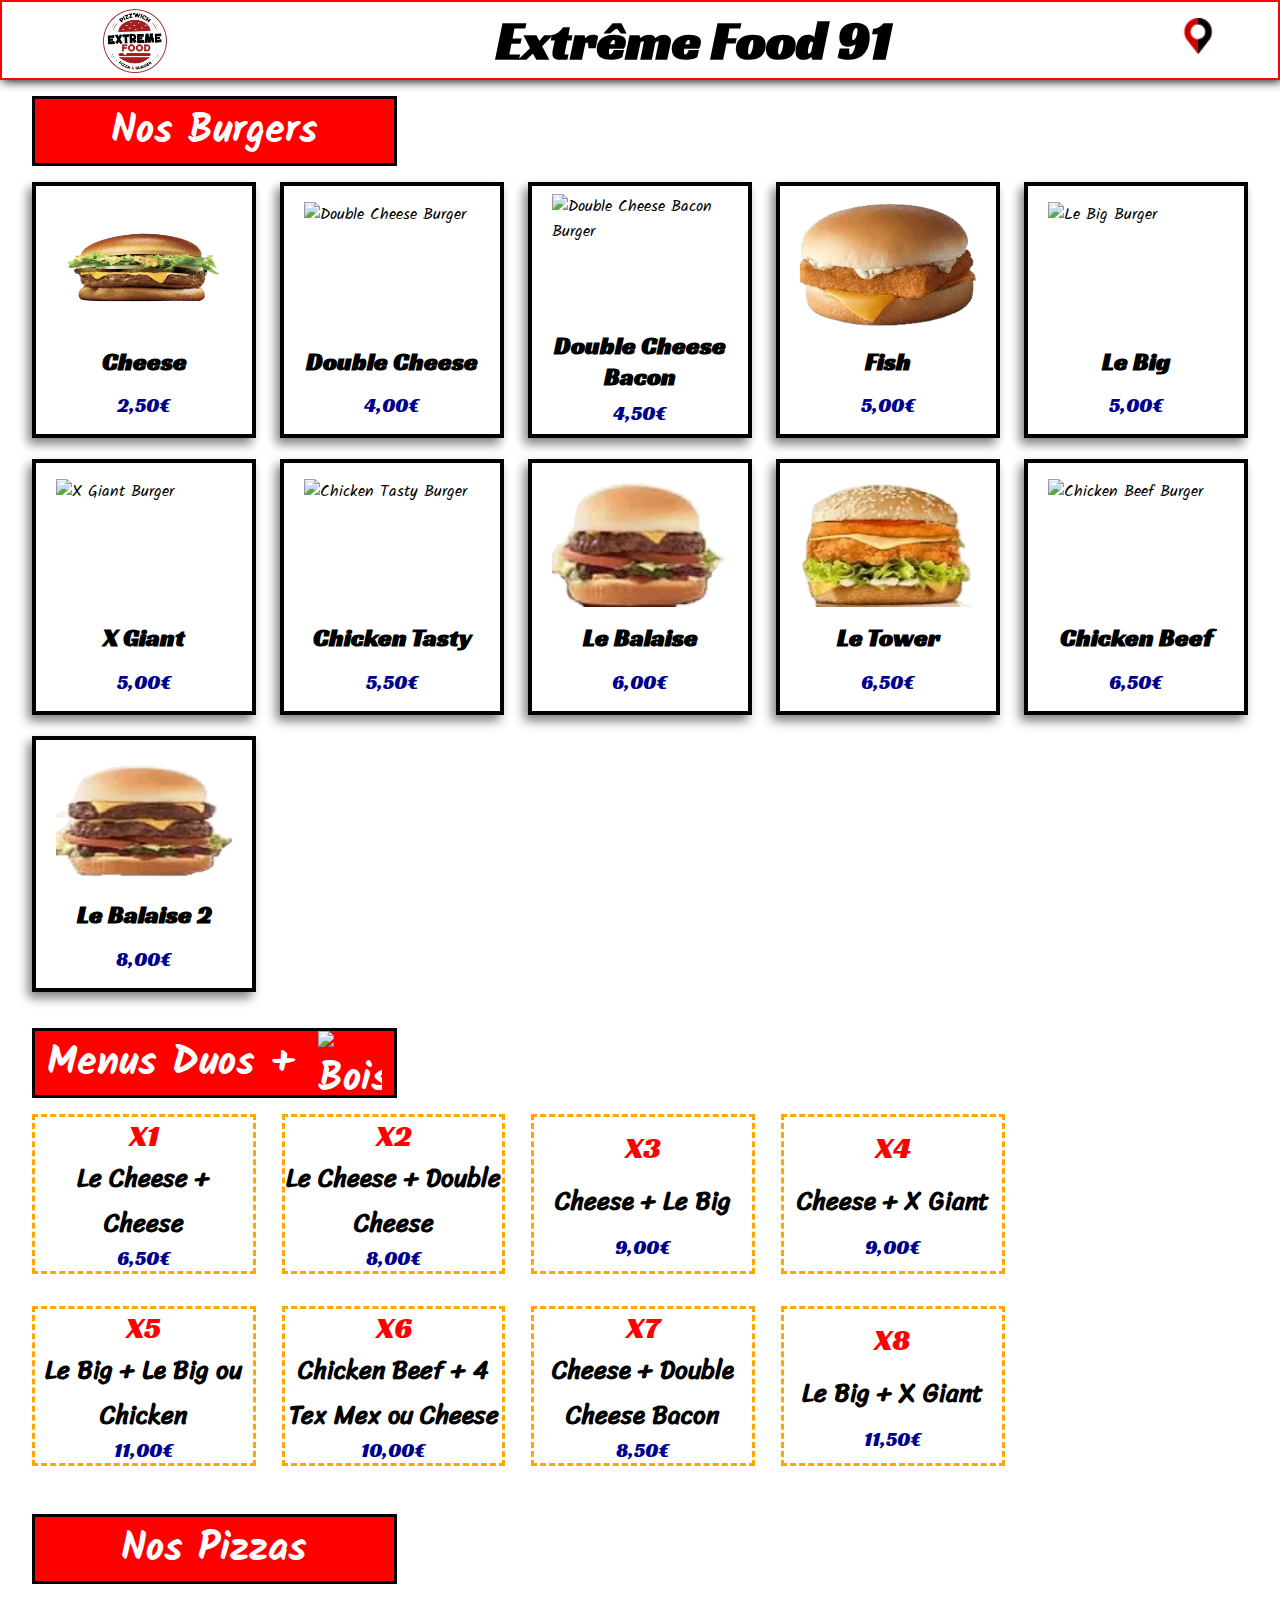
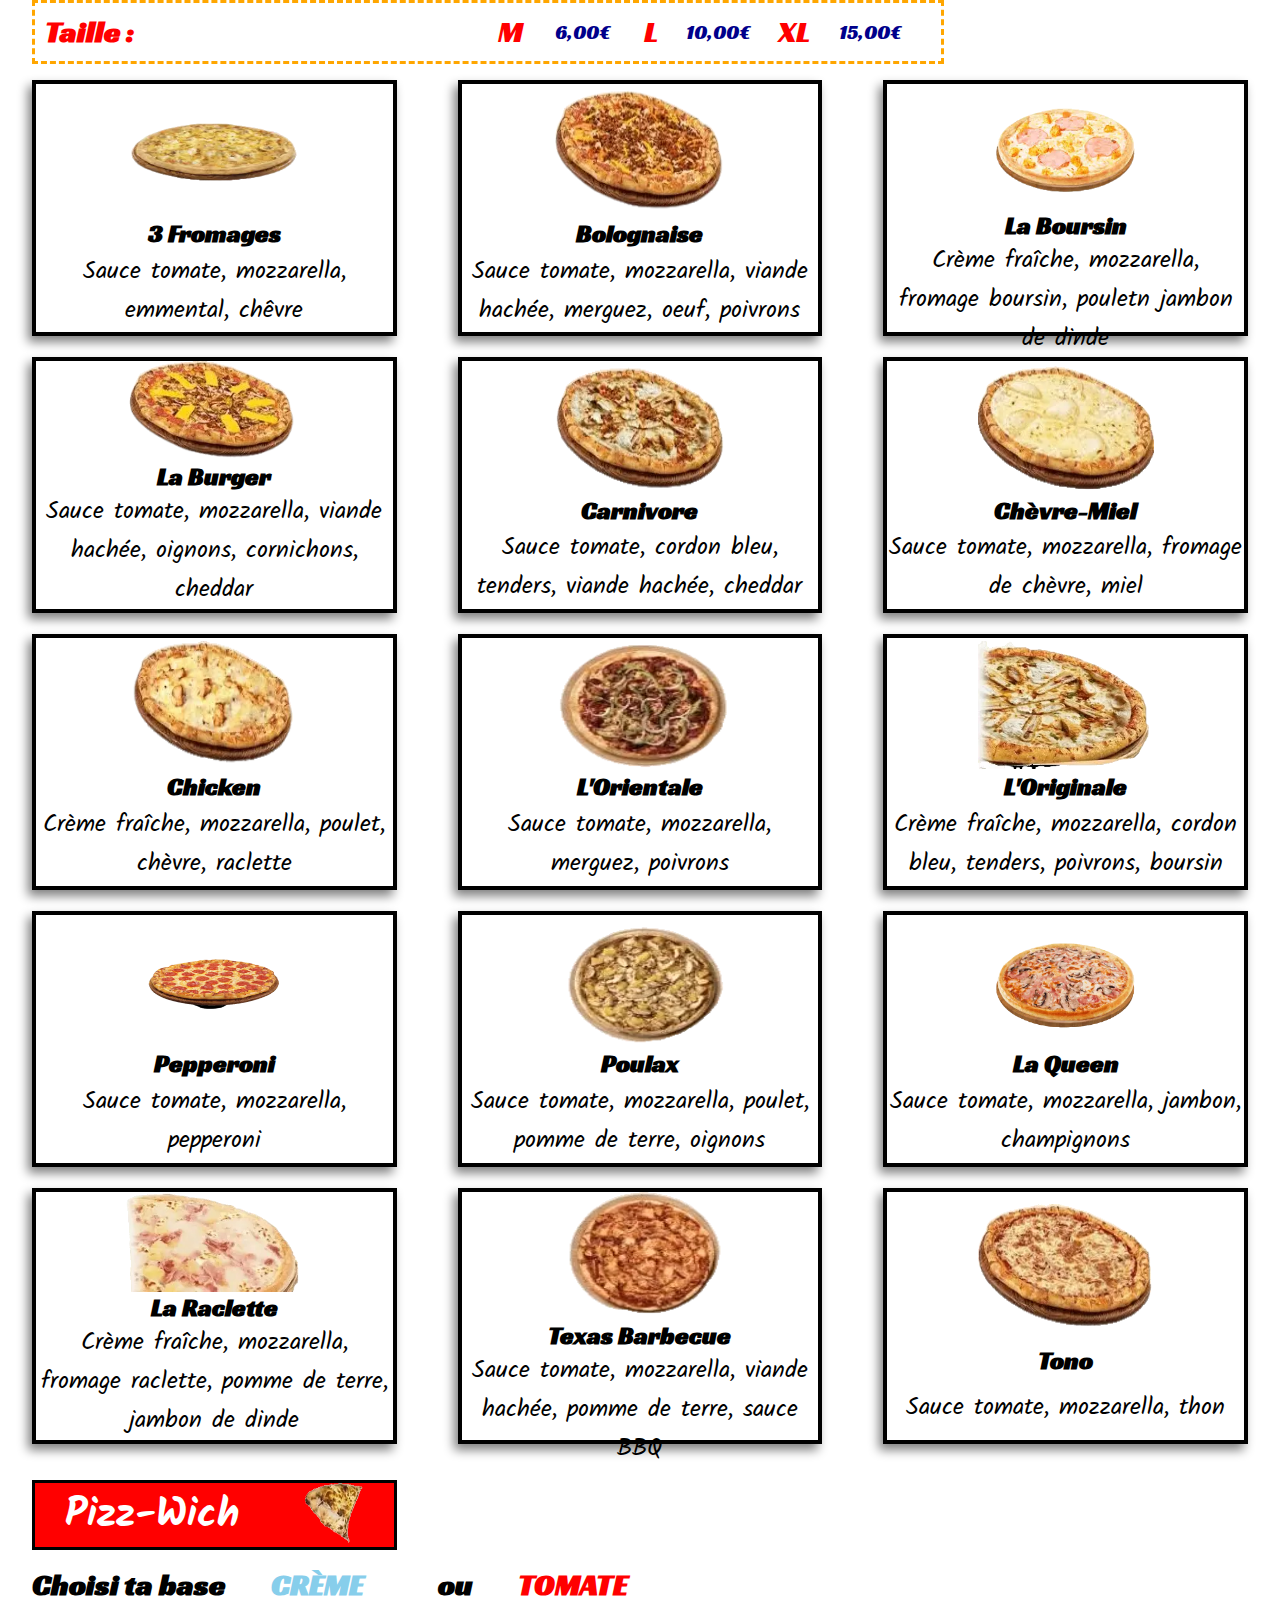
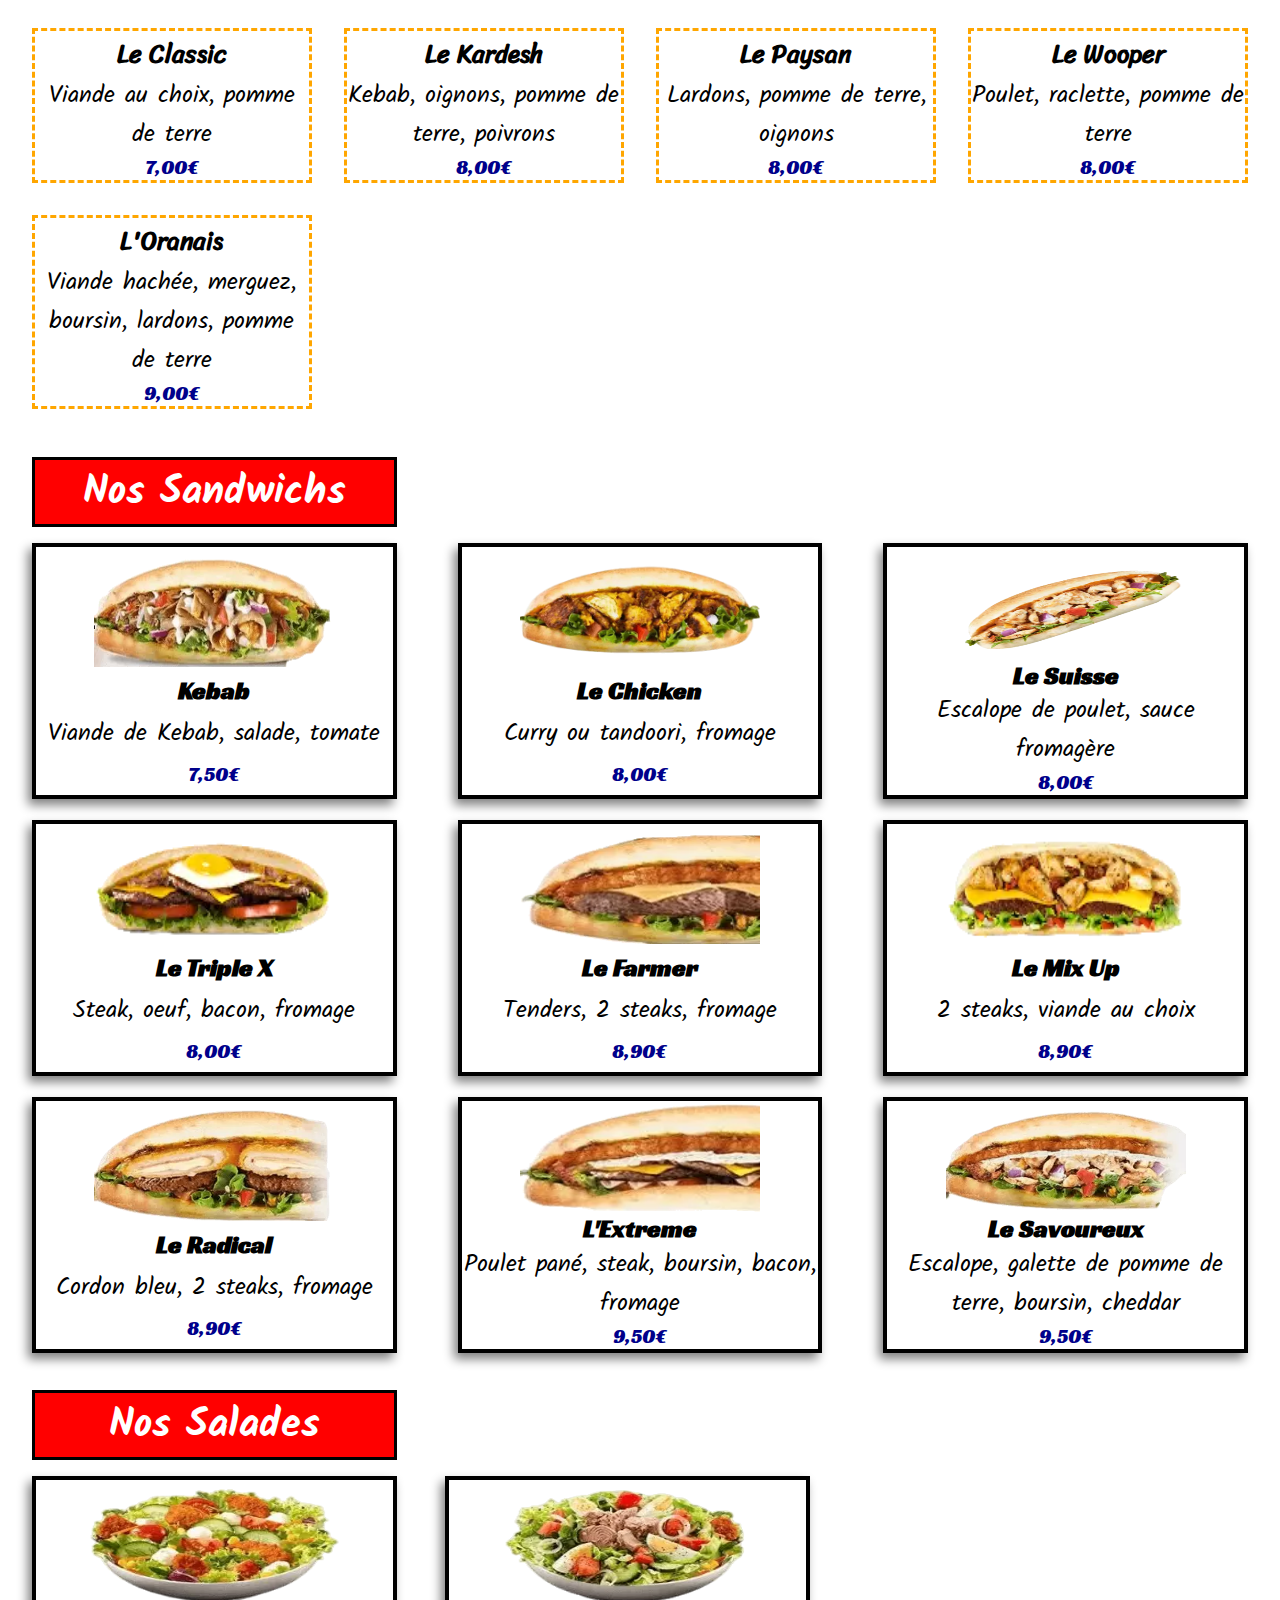
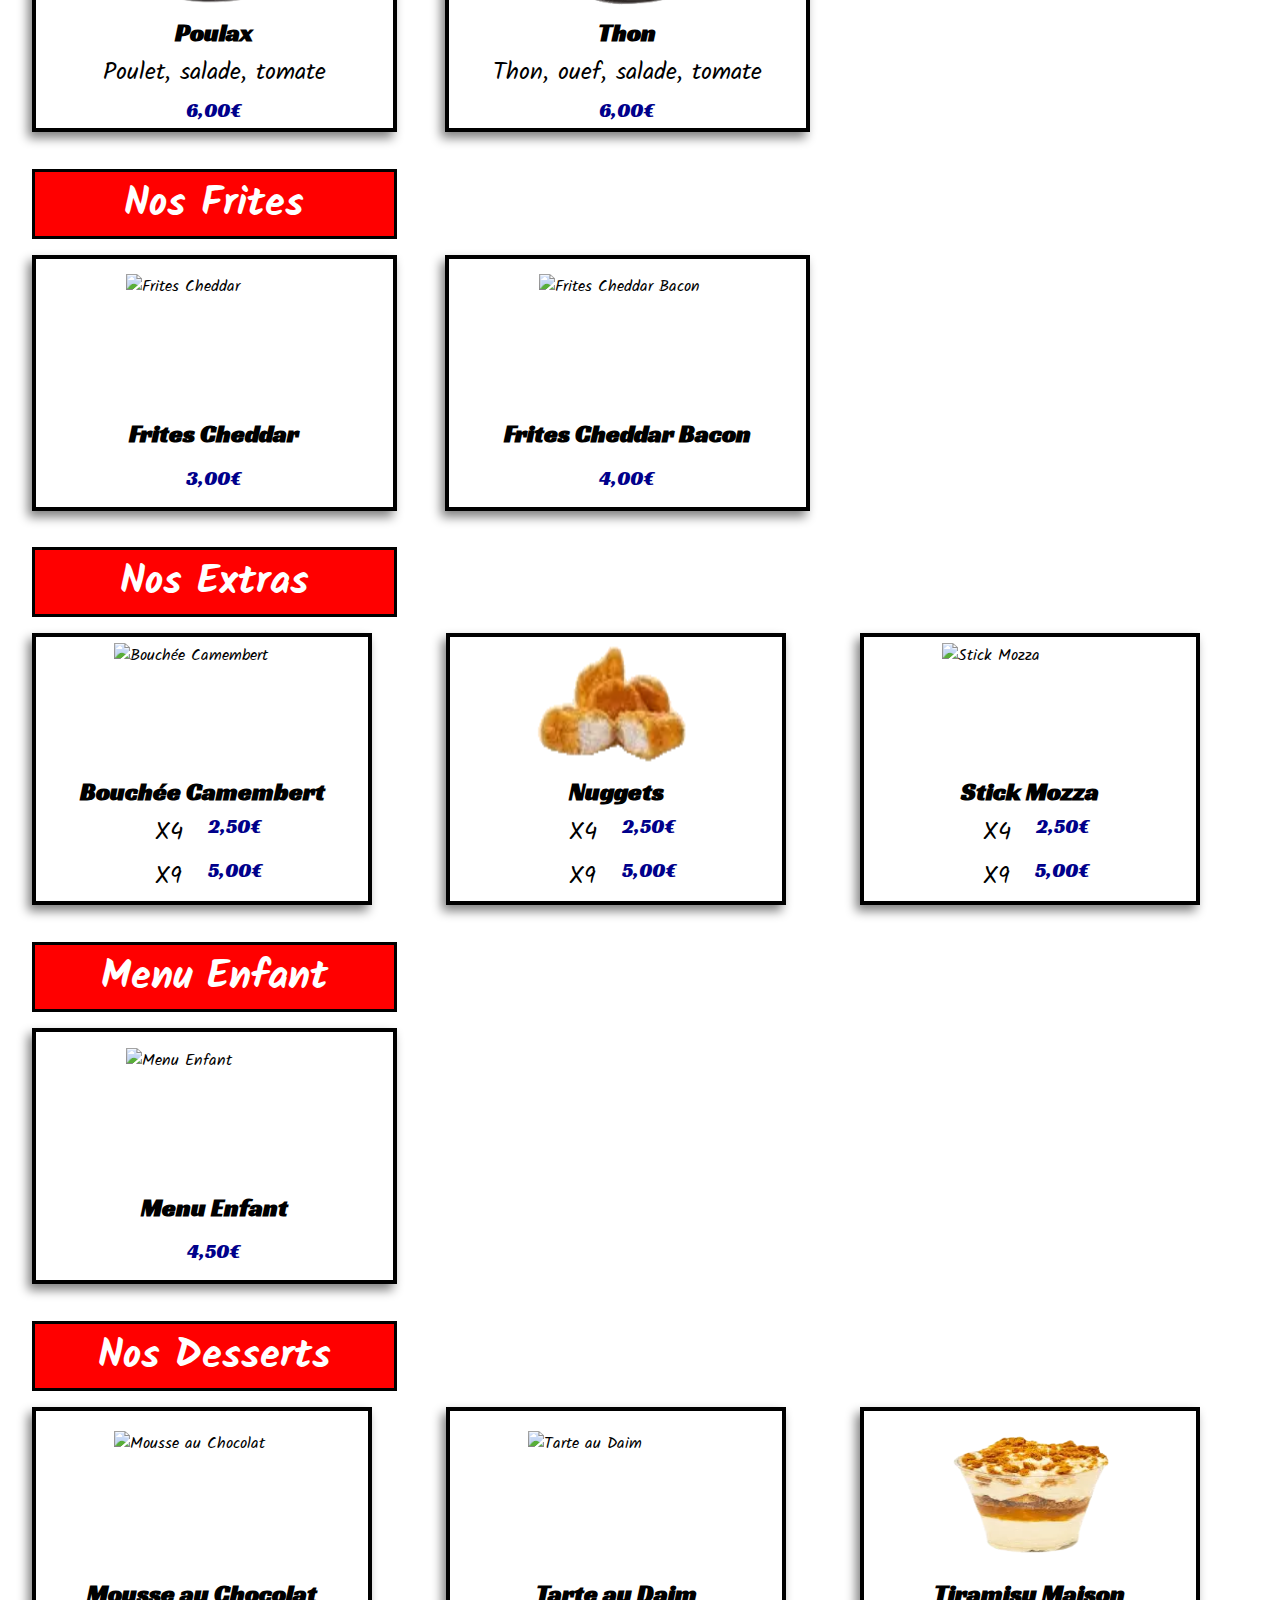
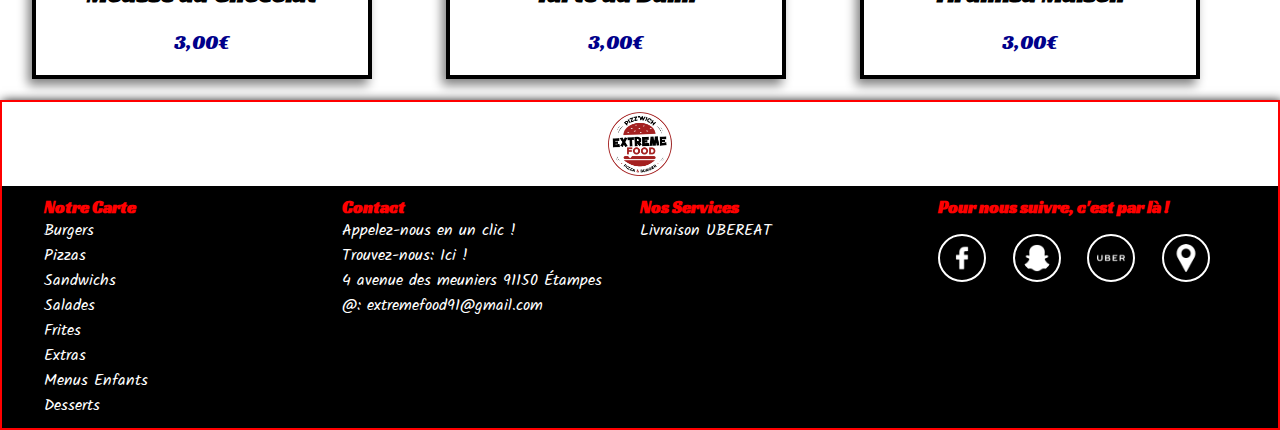
==== page.html @ f8f34254 "responsive" ====
<!DOCTYPE html>
<html lang="en">
  <head>
    <meta charset="utf-8" />
    <link rel="stylesheet" href="./style.css" type="text/css" />
    <link rel="icon" href="/Images/Logos/logo-3.webp" />
    <meta name="viewport" content="width=device-width, initial-scale=1" />
    <meta name="theme-color" content="#000000" />
    <meta name="description" content="Restaurant Rapide Extrême Food 91" />
    <meta
      name="keywords"
      content="resto, restauration, fastfood, burger, sandwich, pizza, frites, nuggets, halal, etampes, livraison, ubereat, rapide,"
    />
    <title>Extrême Food 91</title>
  </head>
  <body>
    <!-- Entête -->
    <header>
      <div class="headerContainer">
        <div class="logoContainer">
          <a href="/index.html">
            <img
              class="logo"
              src="/Images/Logos/Logo-2.webp"
              alt="Logo de Extrême Food 91"
            />
          </a>
        </div>
        <div class="titleContainer">
          <a href="/index.html" class="restoLink"
            ><h1 class="restoTitle">Extrême Food 91</h1></a
          >
        </div>
       
        <div class="mapMenuContainer">
          <div class="mapIcon">
            <a href="https://goo.gl/maps/BwsLsfwWhF5oVMnx7" target="_blank">
              <img
                class="map"
                src="/Images/icons/here.webp"
                alt="Localisation du Restaurant à Etampes"
              />
            </a>
          </div>
        </div>
      </div>
    </header>

    <main class="mainContainer">

      <!-- Section 1 : Bergers -->
      <section id="burgerContainer">
        <h2 class="burgersTitle">Nos Burgers</h2>
        <div class="burgersBlocks">
          <div class="burgersBlockBox">
            <img src="/Images/Burgers/Cheese.webp" alt="Cheese Burger" class="imgBurgers">
            <h3 class="burgerMiniTitle">Cheese</h3>
            <p class="price">2,50€</p>
          </div>
          <div class="burgersBlockBox">
            <img src="/Images/Burgers/DoubleCheese.webp" alt="Double Cheese Burger" class="imgBurgers">
            <h3 class="burgerMiniTitle">Double Cheese</h3>
            <p class="price">4,00€</p>
          </div>
          <div class="burgersBlockBox">
            <img src="/Images/Burgers/DoubleCheeseBacon.webp" alt="Double Cheese Bacon Burger" class="imgBurgers">
            <h3 class="burgerMiniTitle">Double Cheese Bacon</h3>
            <p class="price">4,50€</p>
          </div>
          <div class="burgersBlockBox">
            <img src="/Images/Burgers/Fish.webp" alt="Fish Burger" class="imgBurgers">
            <h3 class="burgerMiniTitle">Fish</h3>
            <p class="price">5,00€</p>
          </div>
          <div class="burgersBlockBox">
            <img src="/Images/Burgers/LeBig.webp" alt="Le Big Burger" class="imgBurgers">
            <h3 class="burgerMiniTitle">Le Big</h3>
            <p class="price">5,00€</p>
          </div>
          <div class="burgersBlockBox">
            <img src="/Images/Burgers/XGiant.webp" alt="X Giant Burger" class="imgBurgers">
            <h3 class="burgerMiniTitle">X Giant</h3>
            <p class="price">5,00€</p>
          </div>
          <div class="burgersBlockBox">
            <img src="/Images/Burgers/ChickenTasty.webp" alt="Chicken Tasty Burger" class="imgBurgers">
            <h3 class="burgerMiniTitle">Chicken Tasty</h3>
            <p class="price">5,50€</p>
          </div>
          <div class="burgersBlockBox">
            <img src="/Images/Burgers/Balaise.webp" alt="Le Balaise Burger" class="imgBurgers">
            <h3 class="burgerMiniTitle">Le Balaise</h3>
            <p class="price">6,00€</p>
          </div>
          <div class="burgersBlockBox">
            <img src="/Images/Burgers/Tower.webp" alt="Le Tower Burger" class="imgBurgers">
            <h3 class="burgerMiniTitle">Le Tower</h3>
            <p class="price">6,50€</p>
          </div>
          <div class="burgersBlockBox">
            <img src="/Images/Burgers/ChickenBeef.webp" alt="Chicken Beef Burger" class="imgBurgers">
            <h3 class="burgerMiniTitle">Chicken Beef</h3>
            <p class="price">6,50€</p>
          </div>
          <div class="burgersBlockBox">
            <img src="/Images/Burgers/Balaise2.webp" alt="Le Balaise 2 Burger" class="imgBurgers">
            <h3 class="burgerMiniTitle">Le Balaise 2</h3>
            <p class="price">8,00€</p>
        </div>
      </div>

        <!-- Menus Duo + Drinks and Fries -->
        <div class="menusDuosContainer">
          <h3 class="menusDuosTitle">Menus Duos + 
            <img src="/Images/Burgers/BoissonFrites.webp" alt="Boisson + Frites" class="imgDrinksFries">
          </h3>
          <div class="menusDuosBox">         
          <div class="menusDuos">
            <p class="menusDuosOffers">X1</p>
            <h4 class="menuDuoMiniTitle">Le Cheese + Cheese</h4>
            <p class="price"> 6,50€</p>
          </div>
          <div class="menusDuos">
            <p class="menusDuosOffers">X2</p>
            <h4 class="menuDuoMiniTitle">Le Cheese + Double Cheese</h4>
            <p class="price"> 8,00€</p>
          </div>
          <div class="menusDuos">
            <p class="menusDuosOffers">X3</p>
            <h4 class="menuDuoMiniTitle">Cheese + Le Big</h4>
            <p class="price"> 9,00€</p>
          </div>
          <div class="menusDuos">
            <p class="menusDuosOffers">X4</p>
            <h4 class="menuDuoMiniTitle">Cheese + X Giant</h4>
            <p class="price"> 9,00€</p>
          </div>
          <div class="menusDuos">
            <p class="menusDuosOffers">X5</p>
            <h4 class="menuDuoMiniTitle">Le Big + Le Big ou Chicken</h4>
            <p class="price"> 11,00€</p>
          </div>
          <div class="menusDuos">
            <p class="menusDuosOffers">X6</p>
            <h4 class="menuDuoMiniTitle">Chicken Beef + 4 Tex Mex ou Cheese</h4>
            <p class="price"> 10,00€</p>
          </div>
          <div class="menusDuos">
            <p class="menusDuosOffers">X7</p>
            <h4 class="menuDuoMiniTitle">Cheese + Double Cheese Bacon</h4>
            <p class="price"> 8,50€</p>
          </div>
          <div class="menusDuos">
            <p class="menusDuosOffers">X8</p>
            <h4 class="menuDuoMiniTitle">Le Big + X Giant</h4>
            <p class="price"> 11,50€</p>
          </div>
        </div>
      </section>

      <!-- Section 2 : Pizzas -->
      <section id="pizzaContainer">
        <h2 class="pizzasTitle">Nos Pizzas</h2>
        <div class="pizzaSizes">
          <h3 class="pizzaSizesInfos">Taille :</h3>
           <div class="pizzaSizesInfos">
             M<p class="price">6,00€</p> L <p class="price">10,00€</p> XL <p class="price">15,00€</p>
           </div> 
        </div>
        <div class="pizzasBlocks">
          <div class="pizzasBlockBox">
            <img src="/Images/Pizza/3Fromages.webp" alt="Pizza 3 Fromages" class="imgPizzas">
            <h3 class="pizzaMiniTitle">3 Fromages</h3>
            <p class="infosPizza">Sauce tomate, mozzarella, emmental, chêvre</p>
          </div>
          <div class="pizzasBlockBox">
            <img src="/Images/Pizza/Bolognaise.webp" alt="Pizza Bolognaise" class="imgPizzas">
            <h3 class="pizzaMiniTitle">Bolognaise</h3>
            <p class="infosPizza">Sauce tomate, mozzarella, viande hachée, merguez, oeuf, poivrons</p>
          </div>
          <div class="pizzasBlockBox">
            <img src="/Images/Pizza/Boursin.webp" alt="Pizza Boursin" class="imgPizzas">
            <h3 class="pizzaMiniTitle">La Boursin</h3>
            <p class="infosPizza">Crème fraîche, mozzarella, fromage boursin, pouletn jambon de dinde</p>
          </div>
          <div class="pizzasBlockBox">
            <img src="/Images/Pizza/Burger.webp" alt="Pizza Burger" class="imgPizzas">
            <h3 class="pizzaMiniTitle">La Burger</h3>
            <p class="infosPizza">Sauce tomate, mozzarella, viande hachée, oignons, cornichons, cheddar</p>
          </div>
          <div class="pizzasBlockBox">
            <img src="/Images/Pizza/Carnivore.webp" alt="Pizza Carnivore" class="imgPizzas">
            <h3 class="pizzaMiniTitle">Carnivore</h3>
            <p class="infosPizza">Sauce tomate, cordon bleu, tenders, viande hachée, cheddar</p>
          </div>
          <div class="pizzasBlockBox">
            <img src="/Images/Pizza/Chevre-Miel.webp" alt="Pizza Chêvre-Miel" class="imgPizzas">
            <h3 class="pizzaMiniTitle">Chèvre-Miel</h3>
            <p class="infosPizza">Sauce tomate, mozzarella, fromage de chèvre, miel</p>
          </div>
          <div class="pizzasBlockBox">
            <img src="/Images/Pizza/Chicken.webp" alt="Pizza Chicken" class="imgPizzas">
            <h3 class="pizzaMiniTitle">Chicken</h3>
            <p class="infosPizza">Crème fraîche, mozzarella, poulet, chèvre, raclette</p>
          </div>
          <div class="pizzasBlockBox">
            <img src="/Images/Pizza/Orientale.webp" alt="Pizza Orientale" class="imgPizzas">
            <h3 class="pizzaMiniTitle">L'Orientale</h3>
            <p class="infosPizza">Sauce tomate, mozzarella, merguez, poivrons</p>
          </div>
          <div class="pizzasBlockBox">
            <img src="/Images/Pizza/Originale.webp" alt="Pizza Originale" class="imgPizzas">
            <h3 class="pizzaMiniTitle">L'Originale</h3>
            <p class="infosPizza">Crème fraîche, mozzarella, cordon bleu, tenders, poivrons, boursin</p>
          </div>
          <div class="pizzasBlockBox">
            <img src="/Images/Pizza/Pepperoni.webp" alt="Pizza Pepperoni" class="imgPizzas">
            <h3 class="pizzaMiniTitle">Pepperoni</h3>
            <p class="infosPizza">Sauce tomate, mozzarella, pepperoni</p>
          </div>
          <div class="pizzasBlockBox">
            <img src="/Images/Pizza/Poulax.webp" alt="Pizza Poulax" class="imgPizzas">
            <h3 class="pizzaMiniTitle">Poulax</h3>
            <p class="infosPizza">Sauce tomate, mozzarella, poulet, pomme de terre, oignons</p>
        </div>
          <div class="pizzasBlockBox">
            <img src="/Images/Pizza/Queen.webp" alt="Pizza Queen" class="imgPizzas">
            <h3 class="pizzaMiniTitle">La Queen</h3>
            <p class="infosPizza">Sauce tomate, mozzarella, jambon, champignons</p>
        </div>
          <div class="pizzasBlockBox">
            <img src="/Images/Pizza/Raclette.webp" alt="Pizza Raclette" class="imgPizzas">
            <h3 class="pizzaMiniTitle">La Raclette</h3>
            <p class="infosPizza">Crème fraîche, mozzarella, fromage raclette, pomme de terre, jambon de dinde</p>
        </div>
          <div class="pizzasBlockBox">
            <img src="/Images/Pizza/Texas-Barbecue.webp" alt="Pizza Textas Barbecue" class="imgPizzas">
            <h3 class="pizzaMiniTitle">Texas Barbecue</h3>
            <p class="infosPizza">Sauce tomate, mozzarella, viande hachée, pomme de terre, sauce BBQ</p>
        </div>
          <div class="pizzasBlockBox">
            <img src="/Images/Pizza/Tono.webp" alt="Pizza Tono" class="imgPizzas">
            <h3 class="pizzaMiniTitle">Tono</h3>
            <p class="infosPizza">Sauce tomate, mozzarella, thon</p>
        </div>
      </div>

      <!-- Pizz-Wich -->
      <div class="pizzWichContainer">
        <h3 class="pizzWichTitle">Pizz-Wich
          <img src="/Images/Pizza/Choix.webp" alt="Pizz-Wich" class="imgDrinksFries">
        </h3>
        <h4 class="pizzWichBase">Choisi ta base <p class="pizzWichBaseCream">CRÈME</p> ou <p class="pizzWichBaseTomato">TOMATE</p></h4>
        <div class="pizzWichBox">         
        <div class="pizzWich">
          <h4 class="pizzWichMiniTitle">Le Classic</h4>
          <p class="infosPizzWich">Viande au choix, pomme de terre</p>
          <p class="price"> 7,00€</p>
        </div>
        <div class="pizzWich">
          <h4 class="pizzWichMiniTitle">Le Kardesh</h4>
          <p class="infosPizzWich">Kebab, oignons, pomme de terre, poivrons</p>
          <p class="price"> 8,00€</p>
        </div>
        <div class="pizzWich">
          <h4 class="pizzWichMiniTitle">Le Paysan</h4>
          <p class="infosPizzWich">Lardons, pomme de terre, oignons</p>
          <p class="price"> 8,00€</p>
        </div>
        <div class="pizzWich">
          <h4 class="pizzWichMiniTitle">Le Wooper</h4>
          <p class="infosPizzWich">Poulet, raclette, pomme de terre</p>
          <p class="price"> 8,00€</p>
        </div>
        <div class="pizzWich">
          <h4 class="pizzWichMiniTitle">L'Oranais</h4>
          <p class="infosPizzWich">Viande hachée, merguez, boursin, lardons, pomme de terre</p>
          <p class="price"> 9,00€</p>
        </div>
        
      </div>
        </section>

        <!-- Section 3 : Sandwichs -->
      <section id="sandwichContainer">
        <h2 class="sandwichsTitle">Nos Sandwichs</h2>
        <div class="sandwichsBlocks">
          <div class="sandwichsBlockBox">
            <img src="/Images/Sandwich/Kebab.webp" alt="Sandwich Kebab" class="imgSandwichs">
            <h3 class="sandwichMiniTitle">Kebab</h3>
            <p class="infosSandwich">Viande de Kebab, salade, tomate</p>
          <p class="price"> 7,50€</p>
          </div>
          <div class="sandwichsBlockBox">
            <img src="/Images/Sandwich/Chicken.webp" alt="Sandwich Chicken" class="imgSandwichs">
            <h3 class="sandwichMiniTitle">Le Chicken</h3>
            <p class="infosSandwich">Curry ou tandoori, fromage</p>
            <p class="price"> 8,00€</p>
          </div>
          <div class="sandwichsBlockBox">
            <img src="/Images/Sandwich/Suisse.webp" alt="Sandwich Suisse" class="imgSandwichs">
            <h3 class="sandwichMiniTitle">Le Suisse</h3>
            <p class="infosSandwich">Escalope de poulet, sauce fromagère</p>
          <p class="price"> 8,00€</p>
          </div>
          <div class="sandwichsBlockBox">
            <img src="/Images/Sandwich/TripleX.webp" alt="Sandwich Triple X" class="imgSandwichs">
            <h3 class="sandwichMiniTitle">Le Triple X</h3>
            <p class="infosSandwich">Steak, oeuf, bacon, fromage</p>
          <p class="price"> 8,00€</p>
          </div>
          <div class="sandwichsBlockBox">
            <img src="/Images/Sandwich/Farmer.webp" alt="Sandwich Le Farmer" class="imgSandwichs">
            <h3 class="sandwichMiniTitle">Le Farmer</h3>
            <p class="infosSandwich">Tenders, 2 steaks, fromage</p>
          <p class="price"> 8,90€</p>
          </div>
          <div class="sandwichsBlockBox">
            <img src="/Images/Sandwich/MixUp.webp" alt="Sandwich Le Mix Up" class="imgSandwichs">
            <h3 class="sandwichMiniTitle">Le Mix Up</h3>
            <p class="infosSandwich">2 steaks, viande au choix</p>
          <p class="price"> 8,90€</p>
          </div>
          <div class="sandwichsBlockBox">
            <img src="/Images/Sandwich/Radical.webp" alt="Sandwich Le Radical" class="imgSandwichs">
            <h3 class="sandwichMiniTitle">Le Radical</h3>
            <p class="infosSandwich">Cordon bleu, 2 steaks, fromage</p>
          <p class="price"> 8,90€</p>
          </div>
          <div class="sandwichsBlockBox">
            <img src="/Images/Sandwich/Extreme.webp" alt="Sandwich Extreme" class="imgSandwichs">
            <h3 class="sandwichMiniTitle">L'Extreme</h3>
            <p class="infosSandwich">Poulet pané, steak, boursin, bacon, fromage</p>
            <p class="price"> 9,50€</p>
          </div>
          <div class="sandwichsBlockBox">
            <img src="/Images/Sandwich/Savoureux.webp" alt="Sandwich Le Savoureux" class="imgSandwichs">
            <h3 class="sandwichMiniTitle">Le Savoureux</h3>
            <p class="infosSandwich">Escalope, galette de pomme de terre, boursin, cheddar</p>
            <p class="price"> 9,50€</p>
          </div>
        </div>
      </section>

        <!-- Section 4 : Salades -->
      <section id="saladContainer">
        <h2 class="saladsTitle">Nos Salades</h2>
        <div class="saladsBlocks">
          <div class="saladsBlockBox">
            <img src="/Images/Salades/Poulax.webp" alt="Salade Poulax" class="imgSalads">
            <h3 class="saladMiniTitle">Poulax</h3>
            <p class="infosSalad">Poulet, salade, tomate</p>
          <p class="price"> 6,00€</p>
          </div>
          <div class="saladsBlockBox">
            <img src="/Images/Salades/Thon.webp" alt="Sandwich Thon" class="imgSalads">
            <h3 class="saladMiniTitle">Thon</h3>
            <p class="infosSalad">Thon, ouef, salade, tomate</p>
            <p class="price"> 6,00€</p>
          </div>
        </div>
      </section>

        <!-- Section 5 : Frites -->
      <section id="chipsContainer">
        <h2 class="chipsTitle">Nos Frites</h2>
        <div class="chipsBlocks">
          <div class="chipsBlockBox">
            <img src="/Images/Friture/FritesCheddar.webp" alt=" Frites Cheddar" class="imgChips">
            <h3 class="chipsMiniTitle">Frites Cheddar</h3>
          <p class="price"> 3,00€</p>
          </div>
          <div class="chipsBlockBox">
            <img src="/Images/Friture/FritesCheddarBacon.webp" alt="Frites Cheddar Bacon" class="imgChips">
            <h3 class="chipsMiniTitle">Frites Cheddar Bacon</h3>
            <p class="price"> 4,00€</p>
          </div>
        </div>
      </section>

        <!-- Section 6 : Extras -->
      <section id="extraContainer">
        <h2 class="extrasTitle">Nos Extras</h2>
        <div class="extrasBlocks">
          <div class="extrasBlockBox">
            <img src="/Images/Friture/BouchéeCamembert.webp" alt="Bouchée Camembert" class="imgExtras">
            <h3 class="extraMiniTitle">Bouchée Camembert</h3>
            <div class="price1">
              <p class="infosExtra">X4</p>
              <p class="price"> 2,50€</p>
            </div>
            <div class="price2">
              <p class="infosExtra">X9</p>
              <p class="price"> 5,00€</p>
            </div>
          </div>
          <div class="extrasBlockBox">
            <img src="/Images/Friture/Nuggets.webp" alt="Nuggets" class="imgExtras">
            <h3 class="extraMiniTitle">Nuggets</h3>
            <div class="price1">
              <p class="infosExtra">X4</p>
              <p class="price"> 2,50€</p>
            </div>
            <div class="price2">
              <p class="infosExtra">X9</p>
              <p class="price"> 5,00€</p>
            </div>
          </div>
          <div class="extrasBlockBox">
            <img src="/Images/Friture/StickMozza.webp" alt="Stick Mozza" class="imgExtras">
            <h3 class="extraMiniTitle">Stick Mozza</h3>
            <div class="price1">
              <p class="infosExtra">X4</p>
              <p class="price"> 2,50€</p>
            </div>
            <div class="price2">
              <p class="infosExtra">X9</p>
              <p class="price"> 5,00€</p>
            </div>
          </div>
        </div>
      </section>

       <!-- Section 7 : Menu Enfant -->
       <section id="kidsMealsContainer">
        <h2 class="kidsMealsTitle">Menu Enfant</h2>
        <div class="kidsMealsBlocks">
          <div class="kidsMealsBlockBox">
            <img src="/Images/Burgers/MenuEnfant.webp" alt=" Menu Enfant" class="imgKidsMeals">
            <h3 class="kidsMealsMiniTitle">Menu Enfant</h3>
            <p class="price"> 4,50€</p>
          </div>
        </div>
      </section>

       <!-- Section 5 : Frites -->
       <section id="dessertContainer">
        <h2 class="dessertTitle">Nos Desserts</h2>
        <div class="dessertsBlocks">
          <div class="dessertsBlockBox">
            <img src="/Images/Desserts/MousseChocolat.webp" alt=" Mousse au Chocolat" class="imgDessert">
            <h3 class="dessertMiniTitle">Mousse au Chocolat</h3>
          <p class="price"> 3,00€</p>
          </div>
          <div class="dessertsBlockBox">
            <img src="/Images/Desserts/TarteDaim.webp" alt="Tarte au Daim" class="imgDessert">
            <h3 class="dessertMiniTitle">Tarte au Daim</h3>
            <p class="price"> 3,00€</p>
          </div>
          <div class="dessertsBlockBox">
            <img src="/Images/Desserts/Tiramisu.webp" alt="Tiramisu Maison" class="imgDessert">
            <h3 class="dessertMiniTitle">Tiramisu Maison</h3>
            <p class="price"> 3,00€</p>
          </div>
        </div>
      </section>
        
    </main>

    <!-- Pied de page -->
    <footer class="footer">
      <div class="footerContainer">
        <div class="footerLogoContainer">
          <img
            src="/Images/Logos/Logo-2.webp"
            alt="Logo Extrême Food 91"
            class="footerLogo"
          />
        </div>

        <div class="footerInfosContainer">
          <div class="footerCardContainer">
            <h4 class="footerTitles">Notre Carte</h4>
            <div class="footerCard">
              <a href="page.html#burgerContainer" class="footerCardLinks">Burgers</a>
              <a href="page.html#pizzaContainer" class="footerCardLinks">Pizzas</a>
              <a href="page.html#sandwichContainer" class="footerCardLinks">Sandwichs</a>
              <a href="page.html#saldContainer" class="footerCardLinks">Salades</a>
              <a href="page.html#chipsContainer" class="footerCardLinks">Frites</a>
              <a href="page.html#extraContainer" class="footerCardLinks">Extras</a>
              <a href="page.html#kidsMealsContainer" class="footerCardLinks">Menus Enfants</a>
              <a href="page.html#dessertContainer" class="footerCardLinks">Desserts</a>
            </div>
          </div>
          <div class="footerCardContainer">
            <h4 class="footerTitles">Contact</h4>
            <!-- <p class="footerCardLinks">Appelez-nous: 09.87.00.73.01</p> -->
            <a href="tel:+33987007301" class="footerCardLinks">Appelez-nous en un clic !</a>
            <p class="footerCardLinks">
              Trouvez-nous:
              <a
                href="https://goo.gl/maps/BwsLsfwWhF5oVMnx7"
                target="_blank"
                class="footerCardLinks"
                >Ici !</a
              >
            </p>
            <p class="footerCardLinks">4 avenue des meuniers 91150 Étampes</p>
            <!-- <p class="footerCardLinks">@: extremefood91@gmail.com</p> -->
            <a href="mailto:extremefood91@gmail.com" target="_blank" class="footerCardLinks">@: extremefood91@gmail.com</a>
          </div>
          <div class="footerCardContainer">
            <h4 class="footerTitles">Nos Services</h4>
            <a
              href="https://www.ubereats.com/fr/store/extreme-x-food/DJLPsvUhWgyoLSpjos2V5g?utm_campaign=place-action-link&utm_medium=organic&utm_source=google"
              target="_blank"
              class="footerCardLinks"
              >Livraison UBEREAT</a
            >
          </div>
          <div class="footerCardContainer">
            <h5 class="footerTitles">Pour nous suivre, c'est par là !</h5>

            <div class="footerReseauLogos">
              <a
                href="https://www.facebook.com/profile.php?id=100083142766612"
                target="_blank"
              >
                <img
                  src="/Images/icons/facebook.webp"
                  alt="Facebook"
                  class="reseauLogos"
                />
              </a>
              <a
                href="https://www.snapchat.com/add/extreme-food91?share_id=7uzzYA0iHAE&locale=fr-FR"
                target="_blank"
              >
                <img
                  src="/Images/icons/snapchat.webp"
                  alt="SnapChat"
                  class="reseauLogos"
                />
              </a>
              <a
                href="https://www.ubereats.com/fr/store/extreme-x-food/DJLPsvUhWgyoLSpjos2V5g?utm_campaign=place-action-link&utm_medium=organic&utm_source=google"
                target="_blank"
              >
                <img
                  src="/Images/icons/uber.webp"
                  alt="UberEat"
                  class="reseauLogos"
                />
              </a>
              <a href="https://goo.gl/maps/BwsLsfwWhF5oVMnx7" target="_blank">
                <img
                  src="Images/icons/pin.webp"
                  alt="Localisation du Restaurant à Etampes"
                  class="reseauLogos"
                />
              </a>
            </div>
          </div>
        </div>
      </div>
    </footer>
  </body>
  </html>
---- style.css ----
@import url("https://fonts.googleapis.com/css2?family=Kalam:wght@300&family=Racing+Sans+One&family=Sriracha&display=swap");
.logo {
  padding-top: 10px;
  width: 4rem;
}
@media (max-width: 600px) {
  .logo {
    padding-top: 7px;
  }
}

.mapIcon {
  text-align: center;
  width: 10rem;
}
@media (max-width: 600px) {
  .mapIcon {
    text-align: right;
    margin-right: 1rem;
  }
}

.map {
  width: 2.3rem;
}

.seeMoreBtn {
  background-color: rgba(0, 0, 0, 0.897);
  color: white;
  border: 2px solid red;
  border-radius: 5px;
}
.seeMoreBtn:hover {
  background-color: white;
  color: black;
  transform: scale(1.09);
  cursor: pointer;
}

.reseauLogos {
  margin-top: 1rem;
  padding: 8px;
  width: 3rem;
  border: 2px solid white;
  border-radius: 3rem;
}
.reseauLogos:hover {
  transform: rotate(360deg);
  transition: all 0.5s ease-in-out 0s;
  box-shadow: inset red -5px -2px 5px 0px;
}

* {
  width: 100%;
  box-sizing: border-box;
  list-style: none;
  margin: 0;
  padding: 0;
}

body {
  width: 100%;
  display: flex;
  font-family: "Kalam", cursive;
  display: flex;
  flex-direction: column;
  flex-wrap: wrap;
  align-content: center;
  align-items: center;
}
@media (max-width: 600px) {
  body {
    margin: 0;
    padding: 0;
    justify-content: center;
  }
}

.mainContainer {
  padding-top: 5rem;
  display: flex;
  flex-direction: column;
  align-items: center;
}
@media (max-width: 600px) {
  .mainContainer {
    padding-top: 5rem;
  }
}

.deliciousBanner {
  background-color: black;
  width: 100%;
  height: 15rem;
  display: flex;
  justify-content: center;
  align-items: center;
}
@media (max-width: 600px) {
  .deliciousBanner {
    height: 12rem;
  }
}

.deliciousContainer {
  width: 29rem;
  height: 13.5rem;
  border: 3px solid red;
  box-shadow: -4px 3px 5px 0px black;
  background-color: white;
  background-size: contain;
  overflow: hidden;
  background-color: white;
  background-image: url("/Images/Logos/Logo-1.webp");
  background-size: contain;
  animation: defilement 8s cubic-bezier(1, -0.88, 0.27, 1.55) infinite;
}
@media (max-width: 600px) {
  .deliciousContainer {
    height: 76%;
  }
}

@keyframes defilement {
  0% {
    background-image: url("/Images/Sandwich/SandwichBanner.webp");
    background-repeat: no-repeat;
  }
  50% {
    background-image: url("/Images/Burgers/BurgerBanner.webp");
    background-repeat: no-repeat;
  }
  100% {
    background-image: url("/Images/Pizza/PizzaBanner.webp");
    background-repeat: no-repeat;
  }
}
.deliciousSlides {
  width: 100%;
  height: 0;
  padding-top: 45%;
  background-size: contain;
}

.meals {
  display: flex;
  flex-direction: column;
  width: 100%;
  height: 40rem;
  align-items: center;
  justify-content: space-evenly;
}
@media (max-width: 1200px) {
  .meals {
    height: 30rem;
  }
}
@media (max-width: 600px) {
  .meals {
    overflow: scroll;
    height: 114rem;
    justify-content: flex-end;
  }
}

.mealsPart1,
.mealsPart2 {
  display: flex;
  flex-direction: row;
  justify-content: space-around;
  width: 80%;
}
@media (max-width: 1200px) {
  .mealsPart1,
  .mealsPart2 {
    width: 95%;
  }
}
@media (max-width: 600px) {
  .mealsPart1,
  .mealsPart2 {
    flex-direction: column;
    align-items: center;
  }
}

.mealsCards {
  width: 20%;
  height: 15rem;
  background-color: white;
  border: 4px solid black;
  display: flex;
  flex-direction: column;
  justify-content: space-evenly;
  align-items: center;
  box-shadow: -4px 3px 5px 0px rgba(0, 0, 0, 0.623);
}
.mealsCards:hover {
  box-shadow: 5px 5px 5px 0px rgba(255, 0, 0, 0.6392156863);
  cursor: pointer;
  transform: rotate(2deg);
}
@media (max-width: 1200px) {
  .mealsCards {
    width: 10rem;
    height: 11rem;
  }
}
@media (max-width: 600px) {
  .mealsCards {
    width: 15rem;
    height: 13rem;
    margin-bottom: 1rem;
  }
}

.mealsLinks {
  display: flex;
  flex-direction: column;
  align-items: center;
  justify-content: space-around;
  height: 5rem;
  text-decoration: none;
  list-style: none;
}

.mealsImg {
  width: 70%;
  height: auto;
}
@media (max-width: 600px) {
  .mealsImg {
    width: 60%;
  }
}

.infosMeals {
  display: flex;
  flex-direction: column;
  align-items: center;
}

.mealsTitles {
  text-align: center;
  font-family: "Racing Sans One", cursive;
  color: black;
  font-size: 25px;
}
@media (max-width: 1200px) {
  .mealsTitles {
    font-size: 20px;
  }
}

.seeMoreBtn {
  width: 8rem;
  height: 2rem;
}

#burgerContainer,
#pizzaContainer,
#sandwichContainer,
#saladContainer,
#chipsContainer,
#extraContainer,
#kidsMealsContainer,
#dessertContainer {
  width: 95%;
  background-color: white;
}

.burgersTitle,
.menusDuosTitle,
.pizzasTitle,
.pizzWichTitle,
.sandwichsTitle,
.saladsTitle,
.chipsTitle,
.extrasTitle,
.kidsMealsTitle,
.dessertTitle {
  display: flex;
  flex-wrap: wrap;
  flex-direction: row;
  align-items: center;
  justify-content: space-around;
  background-color: red;
  text-align: center;
  border: 3px solid black;
  width: 30%;
  margin-top: 1rem;
  margin-bottom: 1rem;
  color: white;
  font-size: 2.5rem;
  font-family: "Kalam", cursive;
}
@media (max-width: 1200px) {
  .burgersTitle,
  .menusDuosTitle,
  .pizzasTitle,
  .pizzWichTitle,
  .sandwichsTitle,
  .saladsTitle,
  .chipsTitle,
  .extrasTitle,
  .kidsMealsTitle,
  .dessertTitle {
    width: 50%;
    font-size: 2rem;
  }
}
@media (max-width: 600px) {
  .burgersTitle,
  .menusDuosTitle,
  .pizzasTitle,
  .pizzWichTitle,
  .sandwichsTitle,
  .saladsTitle,
  .chipsTitle,
  .extrasTitle,
  .kidsMealsTitle,
  .dessertTitle {
    width: 100%;
  }
}

.burgersBlocks,
.pizzasBlocks,
.sandwichsBlocks,
.chipsBlocks,
.kidsMealsBlocks {
  display: flex;
  flex-direction: row;
  flex-wrap: wrap;
  justify-content: space-between;
  align-content: space-around;
  height: auto;
}
@media (max-width: 600px) {
  .burgersBlocks,
  .pizzasBlocks,
  .sandwichsBlocks,
  .chipsBlocks,
  .kidsMealsBlocks {
    flex-direction: column;
  }
}

.burgersBlockBox {
  background-color: white;
  width: 14rem;
  height: 16rem;
  margin-bottom: 1.3rem;
  display: flex;
  flex-direction: column;
  align-items: center;
  border: 4px solid black;
  justify-content: space-evenly;
  box-shadow: -4px 6px 10px grey;
}
@media (max-width: 1200px) {
  .burgersBlockBox {
    width: 13rem;
    height: 13rem;
  }
}
@media (max-width: 600px) {
  .burgersBlockBox {
    width: 90%;
  }
}

.burgerMiniTitle,
.pizzaMiniTitle,
.sandwichMiniTitle,
.saladMiniTitle,
.chipsMiniTitle,
.extraMiniTitle,
.kidsMealsMiniTitle,
.dessertMiniTitle {
  font-size: 25px;
  font-family: "Racing Sans One", cursive;
  width: 100%;
  text-align: center;
}

.imgBurgers,
.imgPizzas,
.imgChips,
.imgExtras,
.imgKidsMeals,
.imgDessert {
  width: 11rem;
  height: 8rem;
}
@media (max-width: 1200px) {
  .imgBurgers,
  .imgPizzas,
  .imgChips,
  .imgExtras,
  .imgKidsMeals,
  .imgDessert {
    width: 7rem;
    height: 6rem;
  }
}

.price {
  font-family: "Racing Sans One", cursive;
  font-size: 20px;
  width: 100%;
  text-align: center;
  color: darkblue;
}

.menusDuosContainer,
.pizzWichContainer {
  display: flex;
  flex-direction: column;
  flex-wrap: nowrap;
  height: auto;
}

.imgDrinksFries {
  width: 4rem;
  height: 4rem;
}

.menusDuosBox {
  display: flex;
  flex-direction: row;
  flex-wrap: wrap;
  justify-content: space-between;
  width: 80%;
  height: auto;
  align-items: stretch;
  align-content: space-between;
}
@media (max-width: 600px) {
  .menusDuosBox {
    height: auto;
    width: 100%;
  }
}

.menusDuos,
.pizzWich {
  border: 3px dashed #ffa600;
  width: 23%;
  text-align: center;
  display: flex;
  flex-direction: column;
  justify-content: space-evenly;
  margin-bottom: 2rem;
}
@media (max-width: 600px) {
  .menusDuos,
  .pizzWich {
    width: 100%;
  }
}

.menusDuosOffers {
  font-family: "Racing Sans One", cursive;
  font-size: 30px;
  color: red;
}

.menuDuoMiniTitle,
.pizzWichMiniTitle {
  font-family: "Sriracha", cursive;
  font-size: 25px;
}

.pizzasBlockBox,
.sandwichsBlockBox {
  background-color: white;
  width: 30%;
  height: 16rem;
  margin-bottom: 1.3rem;
  display: flex;
  flex-direction: column;
  align-items: center;
  border: 4px solid black;
  justify-content: space-evenly;
  box-shadow: -4px 6px 10px grey;
}
@media (max-width: 600px) {
  .pizzasBlockBox,
  .sandwichsBlockBox {
    width: 100%;
  }
}

.pizzaSizes {
  display: flex;
  flex-direction: row;
  flex-wrap: nowrap;
  align-items: flex-end;
  width: 75%;
  border: 3px dashed #ffa600;
  margin-bottom: 1rem;
}
@media (max-width: 600px) {
  .pizzaSizes {
    width: 100%;
    flex-direction: column;
  }
}

.pizzaSizesInfos {
  font-family: "Racing Sans One", cursive;
  color: red;
  font-size: 30px;
  padding: 10px;
  display: flex;
  flex-direction: row;
  align-items: center;
  flex-wrap: nowrap;
}

.pizzWichBase {
  font-family: "Racing Sans One", cursive;
  margin-bottom: 1.5rem;
  font-size: 30px;
  display: flex;
  flex-direction: row;
  flex-wrap: nowrap;
  justify-content: space-between;
  width: 50%;
}
@media (max-width: 600px) {
  .pizzWichBase {
    font-size: 25px;
    width: 100%;
    flex-direction: column;
    text-align: center;
  }
}

.pizzWichBaseCream {
  color: skyblue;
  width: 20%;
  font-size: 30px;
}
@media (max-width: 600px) {
  .pizzWichBaseCream {
    font-size: 25px;
    width: 100%;
    text-align: center;
  }
}

.pizzWichBaseTomato {
  color: red;
  width: 20%;
  font-size: 30px;
}
@media (max-width: 600px) {
  .pizzWichBaseTomato {
    font-size: 25px;
    width: 100%;
    text-align: center;
  }
}

.pizzWichBox {
  display: flex;
  flex-direction: row;
  flex-wrap: wrap;
  justify-content: space-between;
  align-items: stretch;
  align-content: space-between;
}
@media (max-width: 600px) {
  .pizzWichBox {
    justify-content: center;
  }
}

.infosPizza,
.infosPizzWich,
.infosSandwich,
.infosSalad,
.infosChips,
.infosExtra {
  font-size: 24px;
  font-family: "Kalam", cursive;
  text-align: center;
}

.imgSandwichs {
  width: 15rem;
  height: 7rem;
}
@media (max-width: 1200px) {
  .imgSandwichs {
    width: 10rem;
    height: 5rem;
  }
}

.saladsBlocks,
.chipsBlocks,
.kidsMealsBlocks {
  display: flex;
  flex-direction: row;
  flex-wrap: wrap;
  justify-content: flex-start;
  align-content: space-around;
  height: auto;
}
@media (max-width: 600px) {
  .saladsBlocks,
  .chipsBlocks,
  .kidsMealsBlocks {
    justify-content: center;
  }
}

.saladsBlockBox,
.chipsBlockBox,
.kidsMealsBlockBox {
  margin-right: 3rem;
  background-color: white;
  width: 30%;
  height: 16rem;
  margin-bottom: 1.3rem;
  display: flex;
  flex-direction: column;
  align-items: center;
  border: 4px solid black;
  justify-content: space-evenly;
  box-shadow: -4px 6px 10px grey;
}
@media (max-width: 600px) {
  .saladsBlockBox,
  .chipsBlockBox,
  .kidsMealsBlockBox {
    width: 100%;
    height: 14rem;
    margin-right: 0;
  }
}

.imgSalads {
  width: 16rem;
  height: 8rem;
}
@media (max-width: 600px) {
  .imgSalads {
    width: 12rem;
    height: 7rem;
  }
}

.extrasBlockBox,
.dessertsBlockBox {
  margin-right: 3rem;
  background-color: white;
  width: 28%;
  height: 17rem;
  margin-bottom: 1.3rem;
  display: flex;
  flex-direction: column;
  align-items: center;
  border: 4px solid black;
  justify-content: space-evenly;
  box-shadow: -4px 6px 10px grey;
}
@media (max-width: 1200px) {
  .extrasBlockBox,
  .dessertsBlockBox {
    width: 30%;
    height: 16rem;
    margin-right: 0;
  }
}
@media (max-width: 600px) {
  .extrasBlockBox,
  .dessertsBlockBox {
    width: 100%;
    height: 14rem;
  }
}

.price1, .price2 {
  display: flex;
  flex-direction: row;
  flex-wrap: nowrap;
  width: 40%;
}

.extrasBlocks,
.dessertsBlocks {
  display: flex;
  flex-direction: row;
  flex-wrap: wrap;
  justify-content: space-between;
  align-content: space-around;
  height: auto;
}

.headerContainer {
  display: flex;
  align-items: center;
  flex-direction: row;
  flex-wrap: nowrap;
  border: 2px solid red;
  box-shadow: 2px 1px 10px 0px black;
  position: fixed;
  background-color: white;
  height: 5rem;
  z-index: 1;
}
@media (max-width: 600px) {
  .headerContainer {
    flex-direction: column;
  }
}

.logoContainer {
  text-align: center;
  width: 25rem;
}
@media (max-width: 600px) {
  .logoContainer {
    position: absolute;
  }
}

.titleContainer {
  text-align: center;
}
@media (max-width: 600px) {
  .titleContainer {
    width: 0;
  }
}

.restoLink {
  text-decoration: none;
  list-style: none;
}

.restoTitle {
  font-family: "Racing Sans One", cursive;
  font-size: 3.3rem;
  color: black;
}
@media (max-width: 600px) {
  .restoTitle {
    visibility: hidden;
    height: 0;
  }
}
@media (max-width: 1200px) {
  .restoTitle {
    font-size: 1.8rem;
  }
}

.cardContainer {
  height: 5rem;
  width: 15rem;
}
@media (max-width: 600px) {
  .cardContainer {
    width: 100%;
  }
}

.restoCard {
  font-family: "Kalam", cursive;
  font-size: 1.5rem;
  cursor: pointer;
  height: 5rem;
  width: 15rem;
}
@media (max-width: 600px) {
  .restoCard {
    visibility: hidden;
    height: 0;
  }
}
@media (max-width: 1200px) {
  .restoCard {
    width: 9rem;
  }
}

.cardTitle {
  font-family: "Kalam", cursive;
  font-size: 1.7rem;
  padding-top: 1.3rem;
  text-align: center;
}
@media (max-width: 600px) {
  .cardTitle {
    padding-top: 3rem;
  }
}

.mapMenuContainer {
  display: flex;
  width: 11rem;
  flex-wrap: nowrap;
  flex-direction: row;
}
@media (max-width: 600px) {
  .mapMenuContainer {
    width: 100%;
    height: 5rem;
    flex-direction: row-reverse;
    align-items: flex-end;
  }
}

.menuCards {
  display: flex;
  flex-direction: row;
  flex-wrap: wrap;
  justify-content: space-evenly;
  align-content: space-around;
  cursor: pointer;
  visibility: hidden;
  width: 0;
  height: 0;
  border-radius: 20px;
  border: 2px solid grey;
  box-shadow: 4px 3px 11px 0px grey;
  border-radius: 1rem;
  opacity: 0;
  position: relative;
  top: 1.7rem;
  background-color: white;
  right: 35rem;
  transition: 0.4s cubic-bezier(0.51, 0.52, 0.87, 0.88);
}

.restoCard:hover .menuCards {
  visibility: visible;
  opacity: 1;
  width: 45rem;
  height: 17rem;
  overflow: scroll;
}
@media (max-width: 600px) {
  .restoCard:hover .menuCards {
    visibility: hidden;
    opacity: 0;
  }
}
@media (max-width: 1200px) {
  .restoCard:hover .menuCards {
    right: 25rem;
    width: 42rem;
    height: 15rem;
  }
}

.cardsImgContainer {
  visibility: hidden;
  width: 10rem;
  height: 7rem;
  padding: 11px;
  display: flex;
  flex-direction: column-reverse;
  opacity: 0;
  list-style: none;
  text-decoration: none;
  color: black;
}
.cardsImgContainer:hover {
  visibility: visible;
  width: 9.5rem;
  height: 7rem;
  border: 2px solid grey;
  box-shadow: 4px 3px 11px 0px grey;
  border-radius: 1rem;
  transform: scale(1.03);
  cursor: pointer;
  opacity: 1;
}
@media (max-width: 600px) {
  .cardsImgContainer {
    visibility: visible;
    opacity: 1;
    width: 6rem;
    height: 4rem;
    padding: 0px;
  }
}

.cardsImg {
  width: 5rem;
  height: 3.5rem;
  margin-left: 1.7rem;
}
@media (max-width: 600px) {
  .cardsImg {
    width: 4rem;
    height: 2.5rem;
    margin-left: 0.7rem;
  }
}

.cards {
  font-family: "Sriracha", cursive;
  font-size: 15px;
  text-align: center;
}
@media (max-width: 600px) {
  .cards {
    font-size: 10px;
    font-family: "Racing Sans One", cursive;
  }
}

.restoCard:hover .cardsImgContainer {
  transition: 0.1s ease-in-out;
  visibility: visible;
  height: 7rem;
  opacity: 1;
}

.footerContainer {
  display: flex;
  align-items: center;
  flex-direction: column;
  flex-wrap: nowrap;
  border: 2px solid red;
  box-shadow: 2px 1px 10px 0px black;
  background-color: black;
  height: auto;
}

.footerLogoContainer {
  padding: 10px;
  display: flex;
  justify-content: center;
  align-items: center;
  background-color: white;
}

.footerLogo {
  width: 4rem;
  background-color: white;
}

.footerInfosContainer {
  display: flex;
  align-items: stretch;
  flex-direction: row;
  padding-bottom: 15px;
  width: 95%;
  padding: 10px;
}
@media (max-width: 600px) {
  .footerInfosContainer {
    flex-direction: column;
    text-align: center;
  }
}

.footerCardContainer {
  display: flex;
  flex-direction: column;
  flex-wrap: nowrap;
}
@media (max-width: 600px) {
  .footerCardContainer {
    margin-bottom: 1rem;
  }
}

.footerTitles {
  font-family: "Racing Sans One", cursive;
  font-size: 17px;
  color: red;
}

.footerCard {
  display: flex;
  flex-direction: column;
}

.footerCardLinks {
  list-style: none;
  text-decoration: none;
  color: white;
}

.footerReseauLogos {
  display: flex;
  flex-direction: row;
  flex-wrap: nowrap;
}

.logo {
  padding-top: 10px;
  width: 4rem;
}
@media (max-width: 600px) {
  .logo {
    padding-top: 7px;
  }
}

.mapIcon {
  text-align: center;
  width: 10rem;
}
@media (max-width: 600px) {
  .mapIcon {
    text-align: right;
    margin-right: 1rem;
  }
}

.map {
  width: 2.3rem;
}

.seeMoreBtn {
  background-color: rgba(0, 0, 0, 0.897);
  color: white;
  border: 2px solid red;
  border-radius: 5px;
}
.seeMoreBtn:hover {
  background-color: white;
  color: black;
  transform: scale(1.09);
  cursor: pointer;
}

.reseauLogos {
  margin-top: 1rem;
  padding: 8px;
  width: 3rem;
  border: 2px solid white;
  border-radius: 3rem;
}
.reseauLogos:hover {
  transform: rotate(360deg);
  transition: all 0.5s ease-in-out 0s;
  box-shadow: inset red -5px -2px 5px 0px;
}

/*# sourceMappingURL=style.css.map */
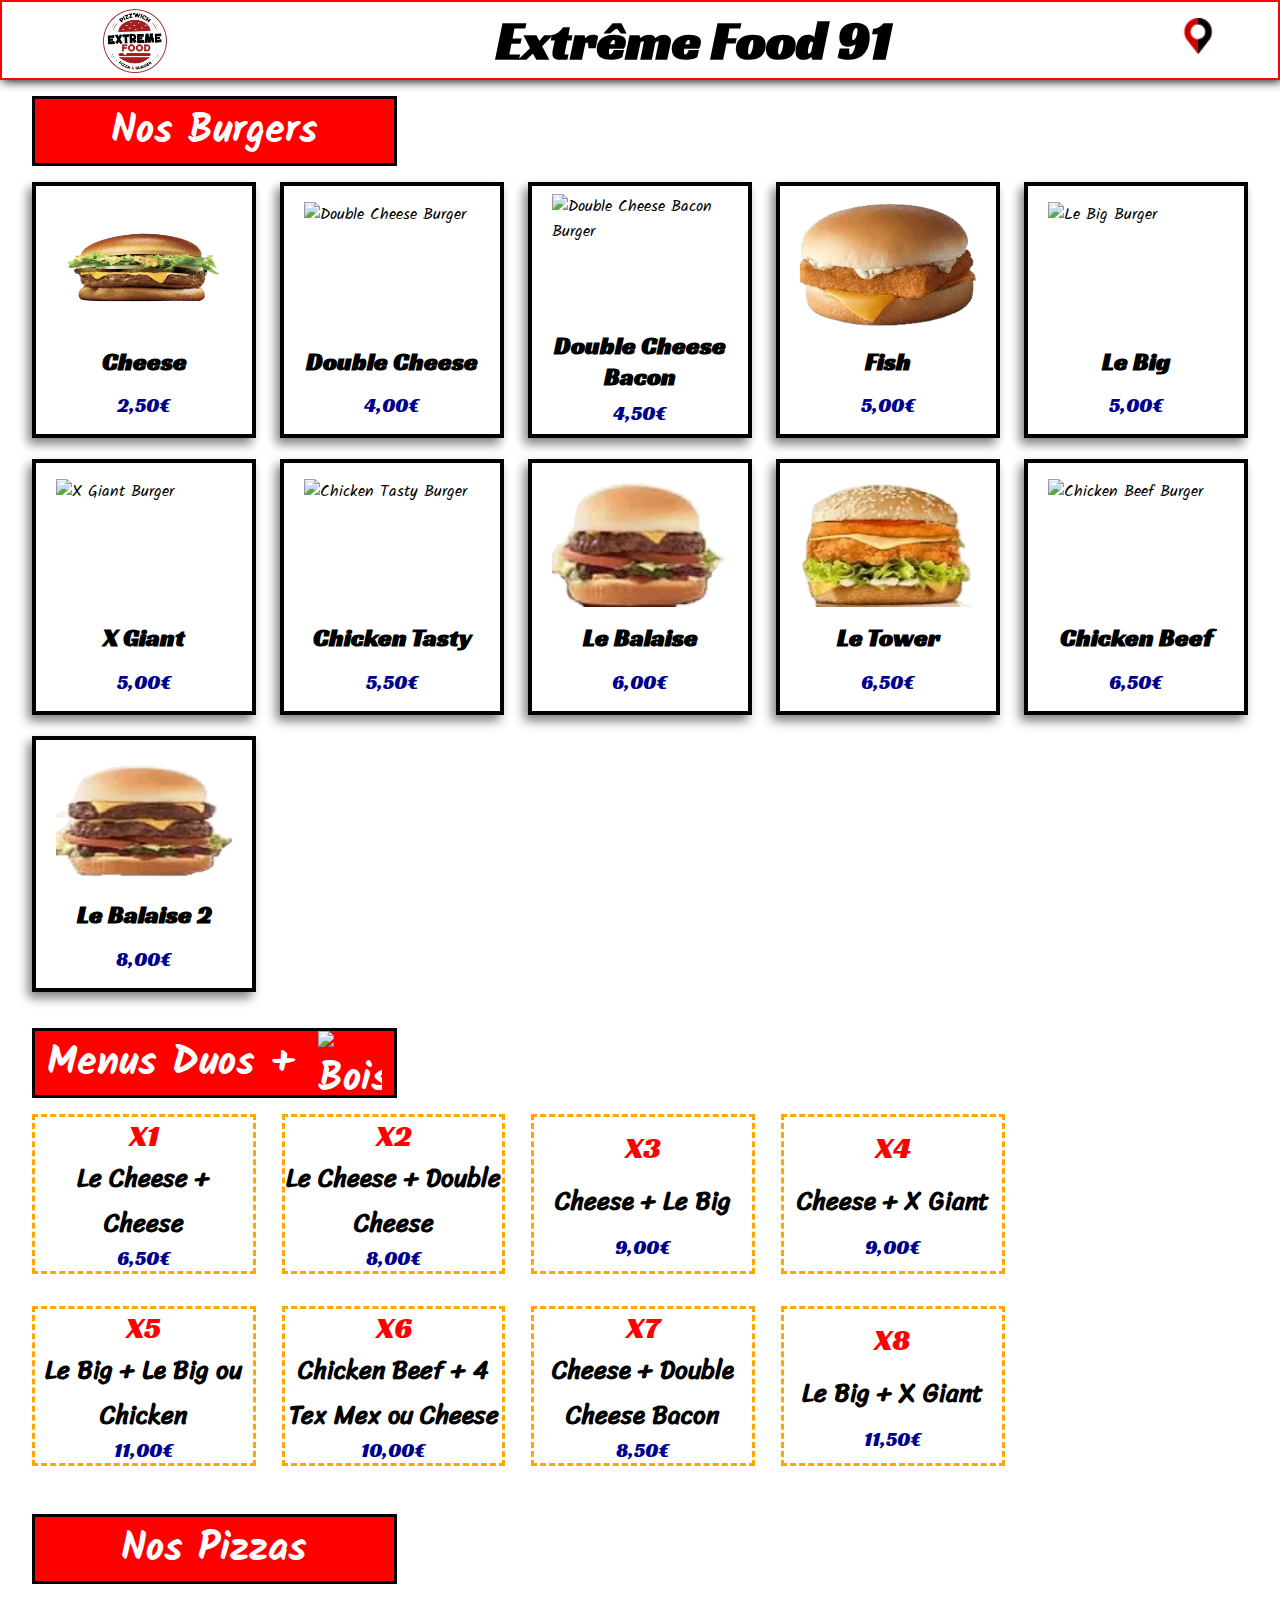
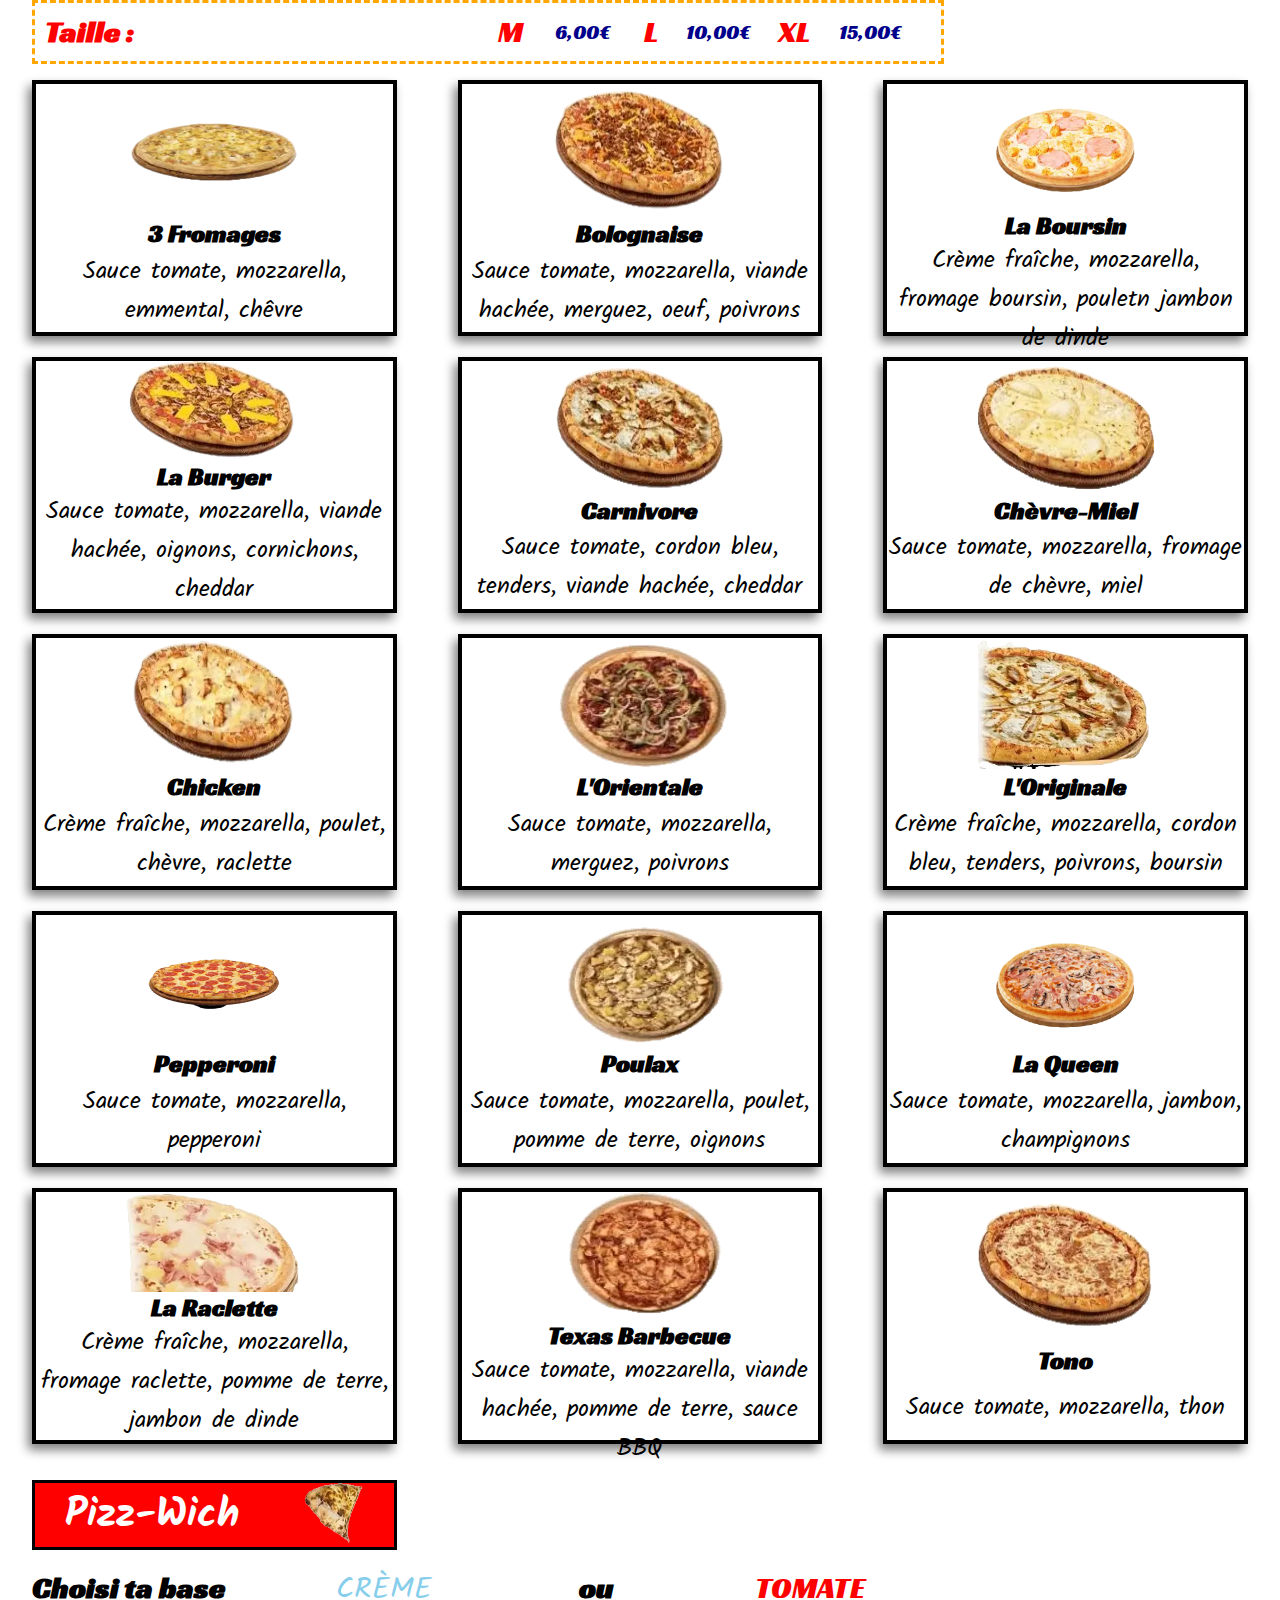
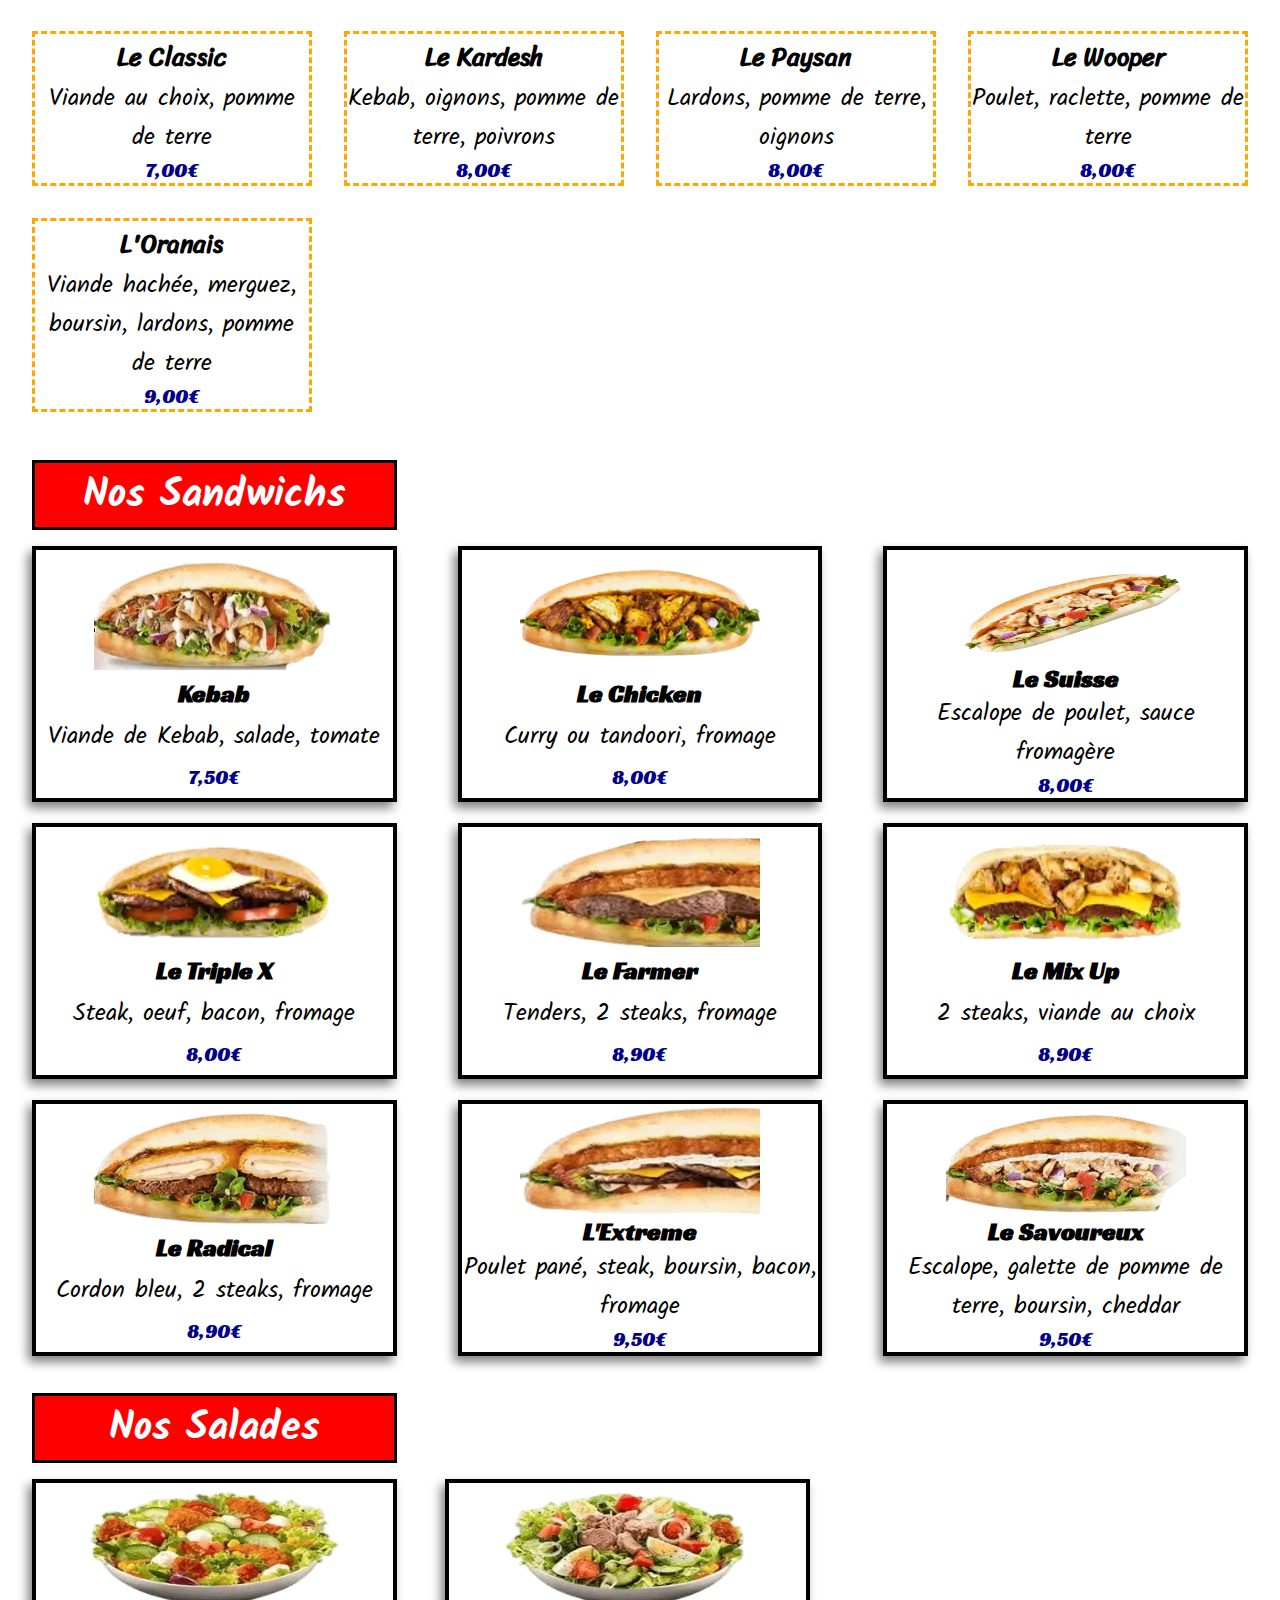
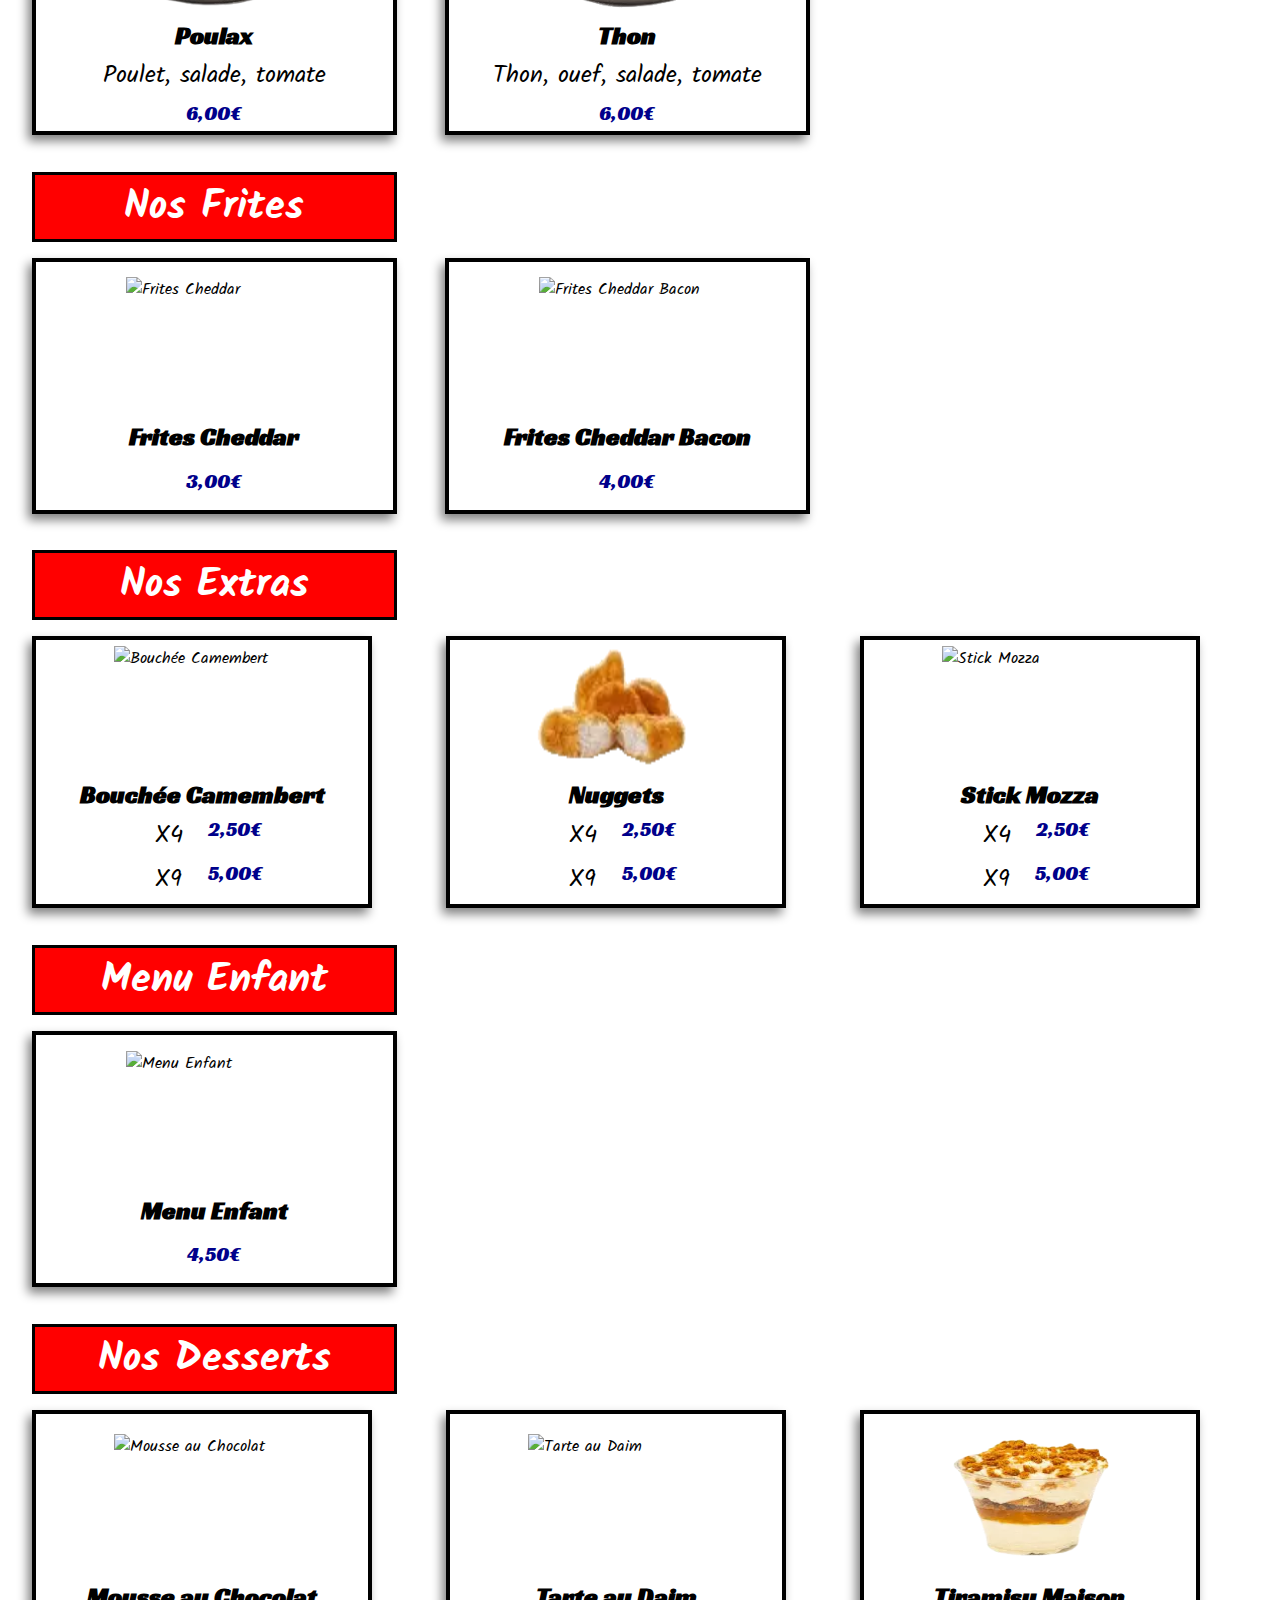
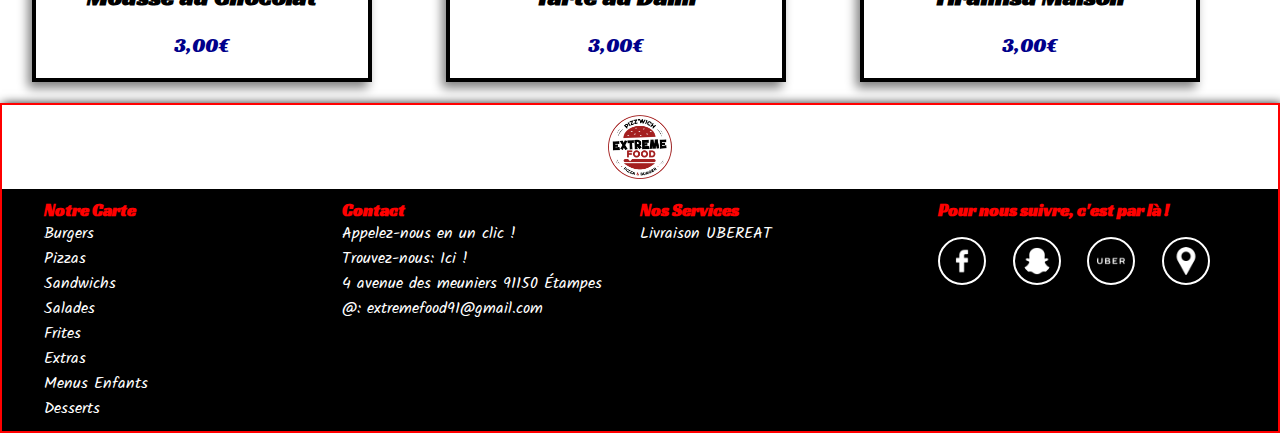
==== commit de267b8a: "finish" ====
--- a/page.html
+++ b/page.html
@@ -1,5 +1,5 @@
 <!DOCTYPE html>
-<html lang="en">
+<html lang="fr">
   <head>
     <meta charset="utf-8" />
     <link rel="stylesheet" href="./style.css" type="text/css" />
@@ -18,7 +18,8 @@
     <header>
       <div class="headerContainer">
         <div class="logoContainer">
-          <a href="/index.html">
+          <a href="/index.html
+          ">
             <img
               class="logo"
               src="/Images/Logos/Logo-2.webp"
@@ -107,7 +108,7 @@
             <h3 class="burgerMiniTitle">Le Balaise 2</h3>
             <p class="price">8,00€</p>
         </div>
-      </div>
+        </div>
 
         <!-- Menus Duo + Drinks and Fries -->
         <div class="menusDuosContainer">
@@ -154,6 +155,7 @@
             <p class="menusDuosOffers">X8</p>
             <h4 class="menuDuoMiniTitle">Le Big + X Giant</h4>
             <p class="price"> 11,50€</p>
+          </div>
           </div>
         </div>
       </section>
@@ -250,7 +252,13 @@
         <h3 class="pizzWichTitle">Pizz-Wich
           <img src="/Images/Pizza/Choix.webp" alt="Pizz-Wich" class="imgDrinksFries">
         </h3>
-        <h4 class="pizzWichBase">Choisi ta base <p class="pizzWichBaseCream">CRÈME</p> ou <p class="pizzWichBaseTomato">TOMATE</p></h4>
+        <div class="pizzWichIntro">
+          <h4 class="pizzWichBase">Choisi ta base </h4>
+            <p class="pizzWichBaseCream">CRÈME</p> 
+            <h4 class="pizzWichBase"> ou </h4> 
+            <p class="pizzWichBaseTomato">TOMATE</p>
+
+        </div>
         <div class="pizzWichBox">         
         <div class="pizzWich">
           <h4 class="pizzWichMiniTitle">Le Classic</h4>
@@ -277,9 +285,9 @@
           <p class="infosPizzWich">Viande hachée, merguez, boursin, lardons, pomme de terre</p>
           <p class="price"> 9,00€</p>
         </div>
-        
+        </div>
       </div>
-        </section>
+      </section>
 
         <!-- Section 3 : Sandwichs -->
       <section id="sandwichContainer">
@@ -502,7 +510,7 @@
           <div class="footerCardContainer">
             <h4 class="footerTitles">Nos Services</h4>
             <a
-              href="https://www.ubereats.com/fr/store/extreme-x-food/DJLPsvUhWgyoLSpjos2V5g?utm_campaign=place-action-link&utm_medium=organic&utm_source=google"
+              href="https://www.ubereats.com/fr/store/extreme-x-food/DJLPsvUhWgyoLSpjos2V5g?utm_campaign=place-action-link&amp;utm_medium=organic&amp;utm_source=google"
               target="_blank"
               class="footerCardLinks"
               >Livraison UBEREAT</a
@@ -523,7 +531,7 @@
                 />
               </a>
               <a
-                href="https://www.snapchat.com/add/extreme-food91?share_id=7uzzYA0iHAE&locale=fr-FR"
+                href="https://www.snapchat.com/add/extreme-food91?share_id=7uzzYA0iHAE&amp;locale=fr-FR"
                 target="_blank"
               >
                 <img
@@ -533,7 +541,7 @@
                 />
               </a>
               <a
-                href="https://www.ubereats.com/fr/store/extreme-x-food/DJLPsvUhWgyoLSpjos2V5g?utm_campaign=place-action-link&utm_medium=organic&utm_source=google"
+                href="https://www.ubereats.com/fr/store/extreme-x-food/DJLPsvUhWgyoLSpjos2V5g?utm_campaign=place-action-link&amp;utm_medium=organic&amp;utm_source=google"
                 target="_blank"
               >
                 <img
--- a/style.css
+++ b/style.css
@@ -519,6 +519,12 @@
   flex-wrap: nowrap;
 }
 
+.pizzWichIntro {
+  display: flex;
+  flex-direction: row;
+  align-items: baseline;
+}
+
 .pizzWichBase {
   font-family: "Racing Sans One", cursive;
   margin-bottom: 1.5rem;
@@ -527,7 +533,7 @@
   flex-direction: row;
   flex-wrap: nowrap;
   justify-content: space-between;
-  width: 50%;
+  width: 25%;
 }
 @media (max-width: 600px) {
   .pizzWichBase {
@@ -542,6 +548,7 @@
   color: skyblue;
   width: 20%;
   font-size: 30px;
+  font-family: "Kalam", cursive;
 }
 @media (max-width: 600px) {
   .pizzWichBaseCream {
@@ -555,6 +562,8 @@
   color: red;
   width: 20%;
   font-size: 30px;
+  margin-left: -8rem;
+  font-family: "Racing Sans One", cursive;
 }
 @media (max-width: 600px) {
   .pizzWichBaseTomato {
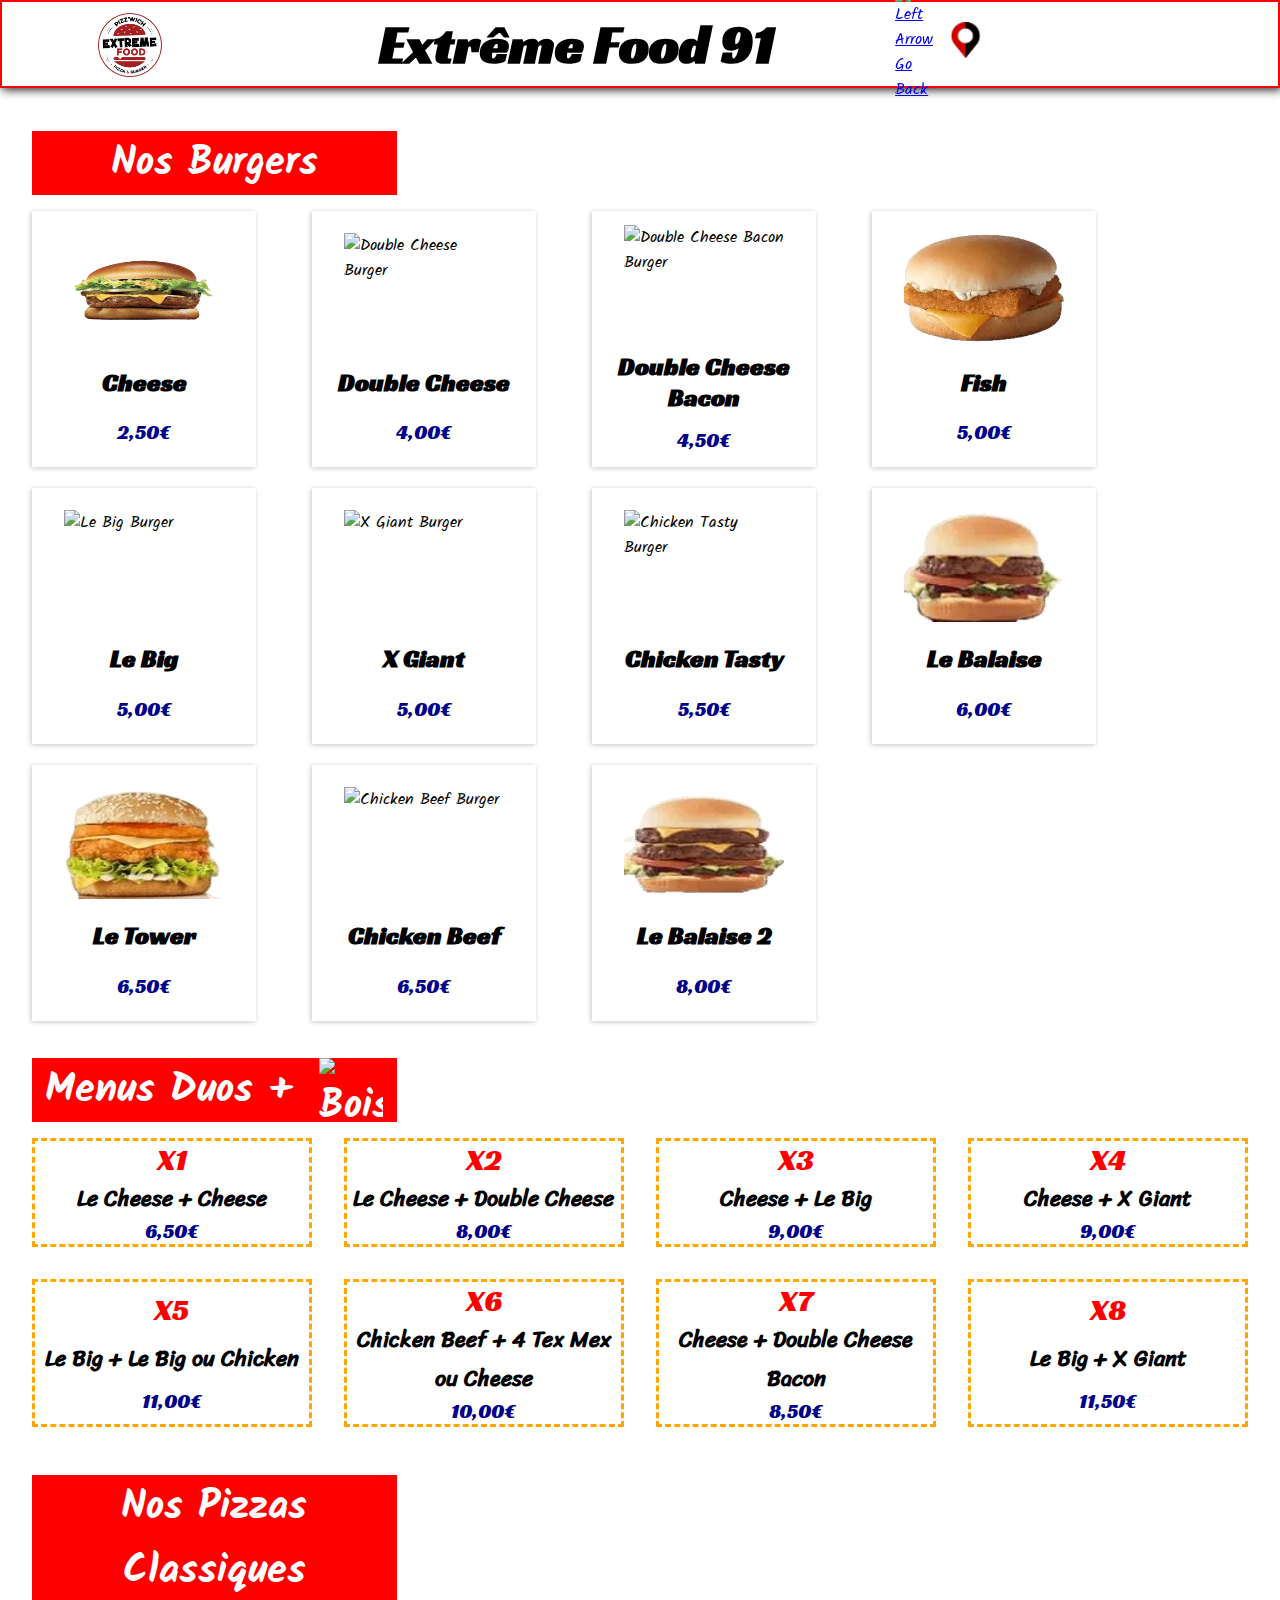
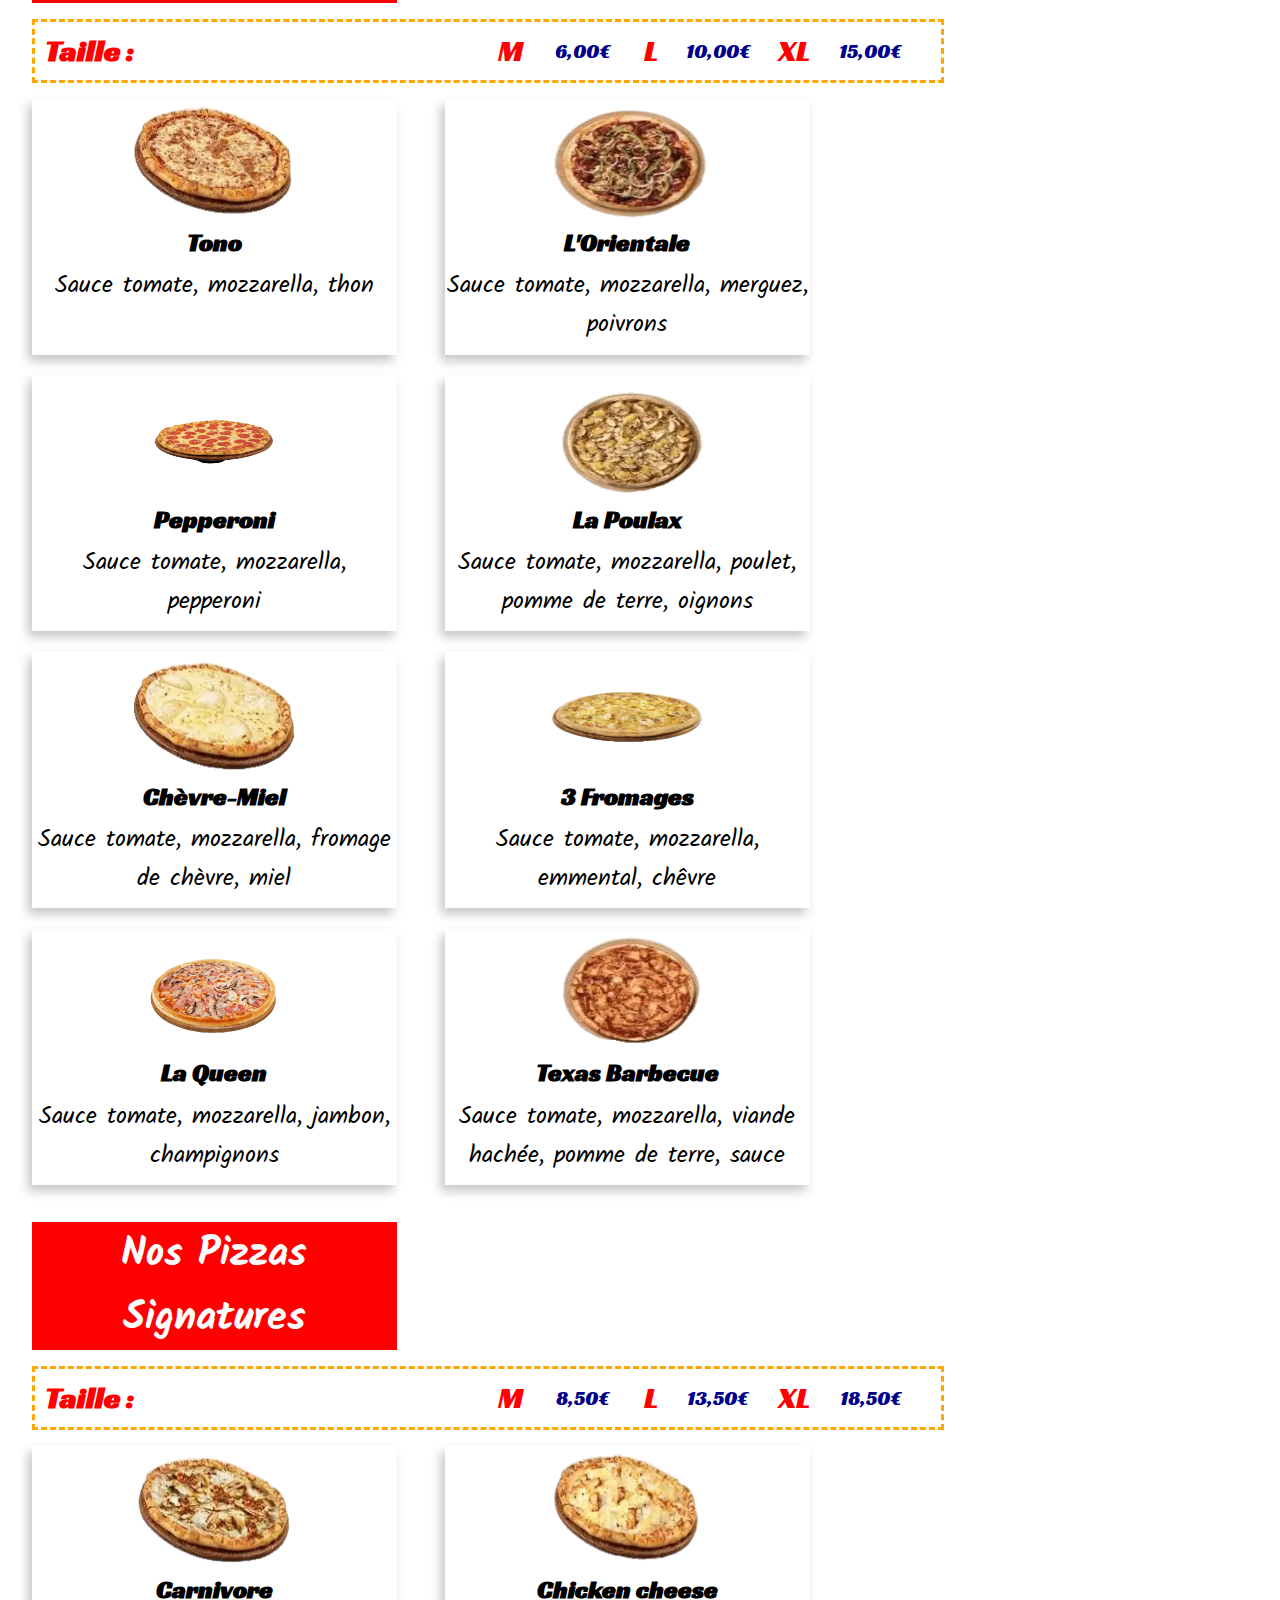
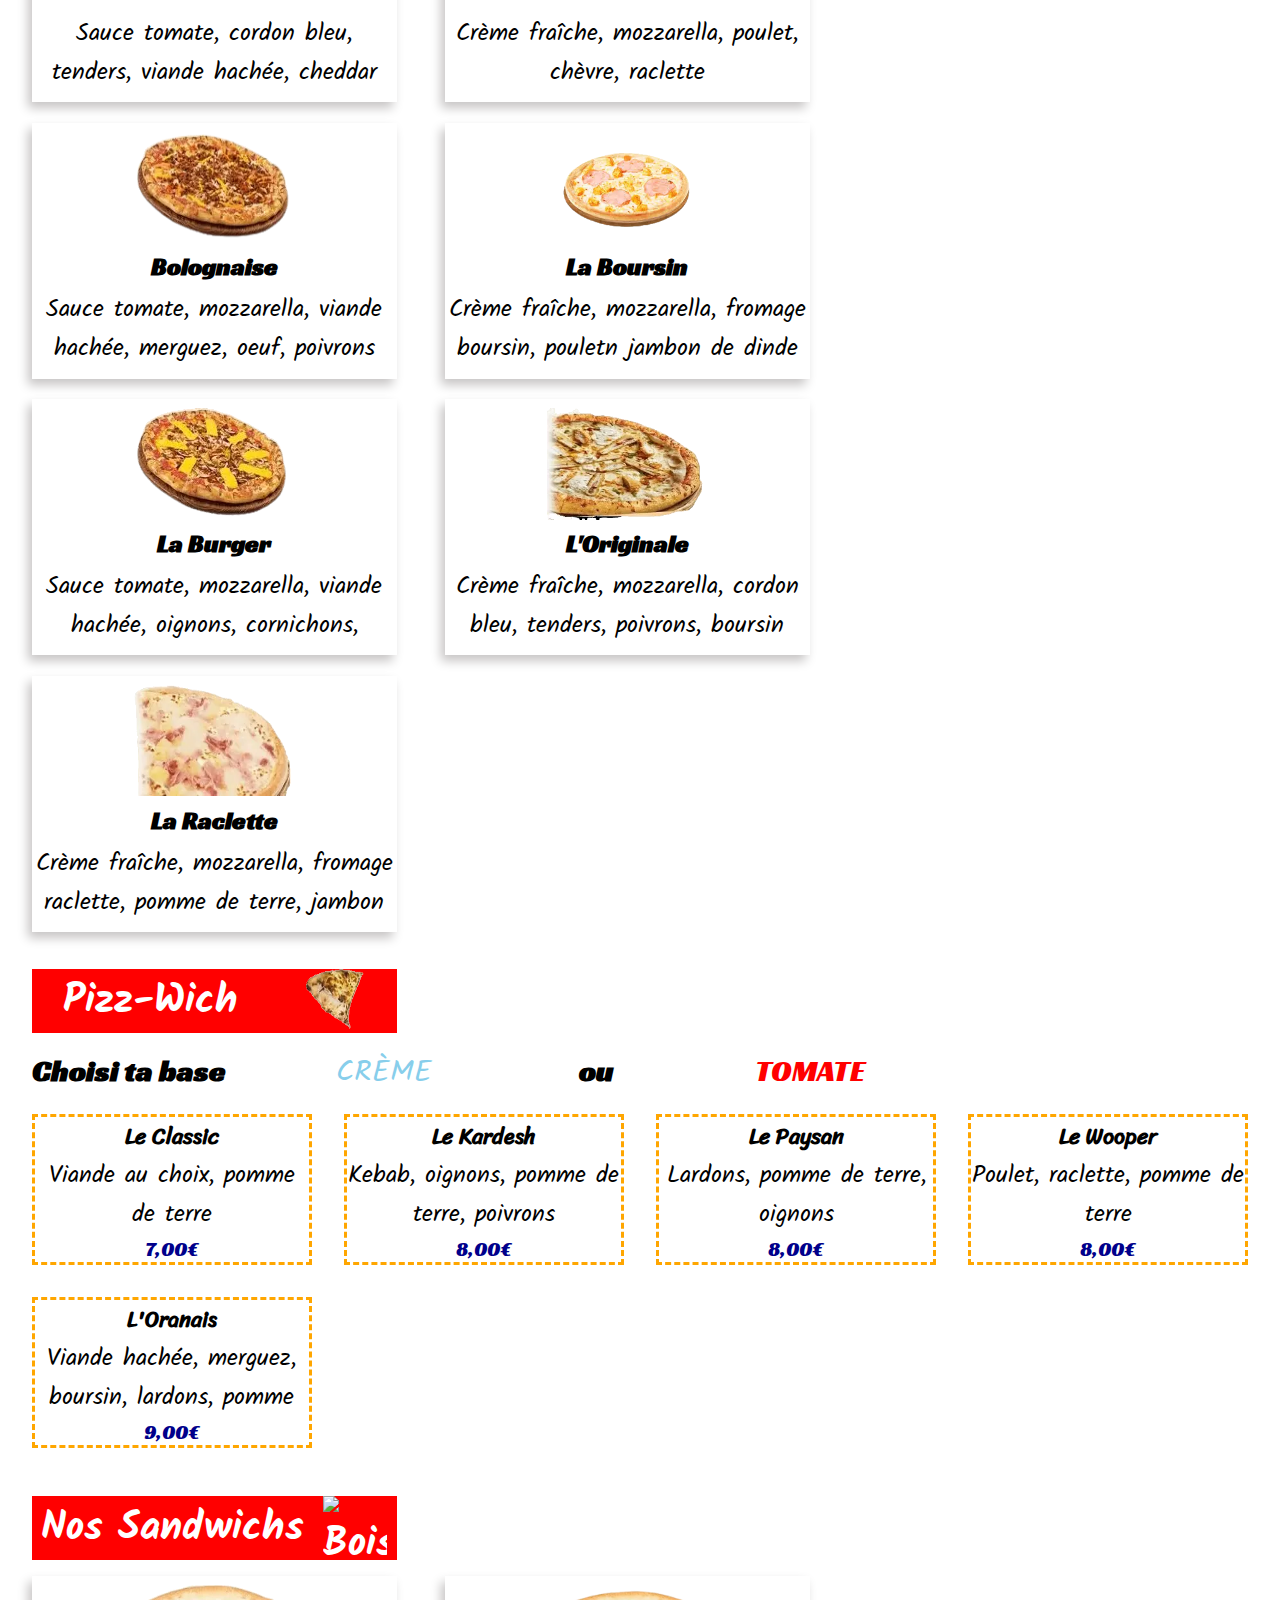
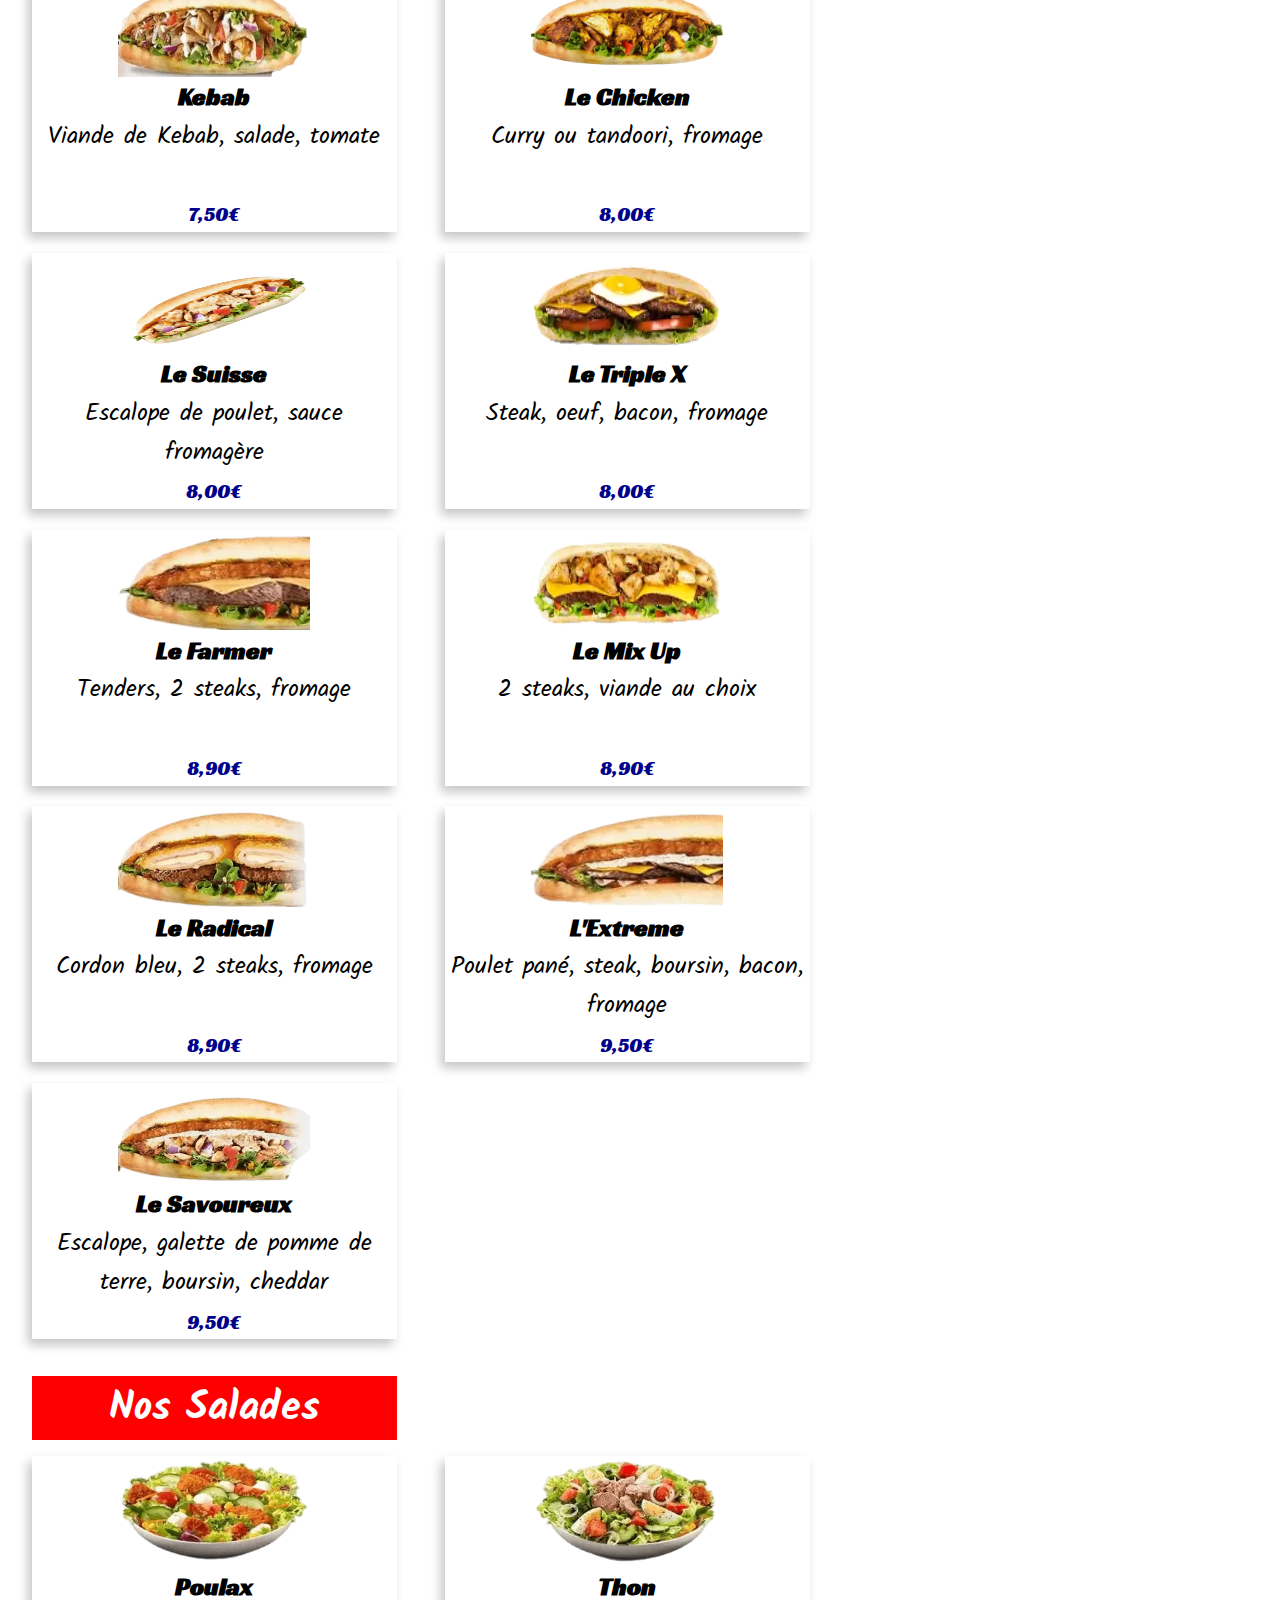
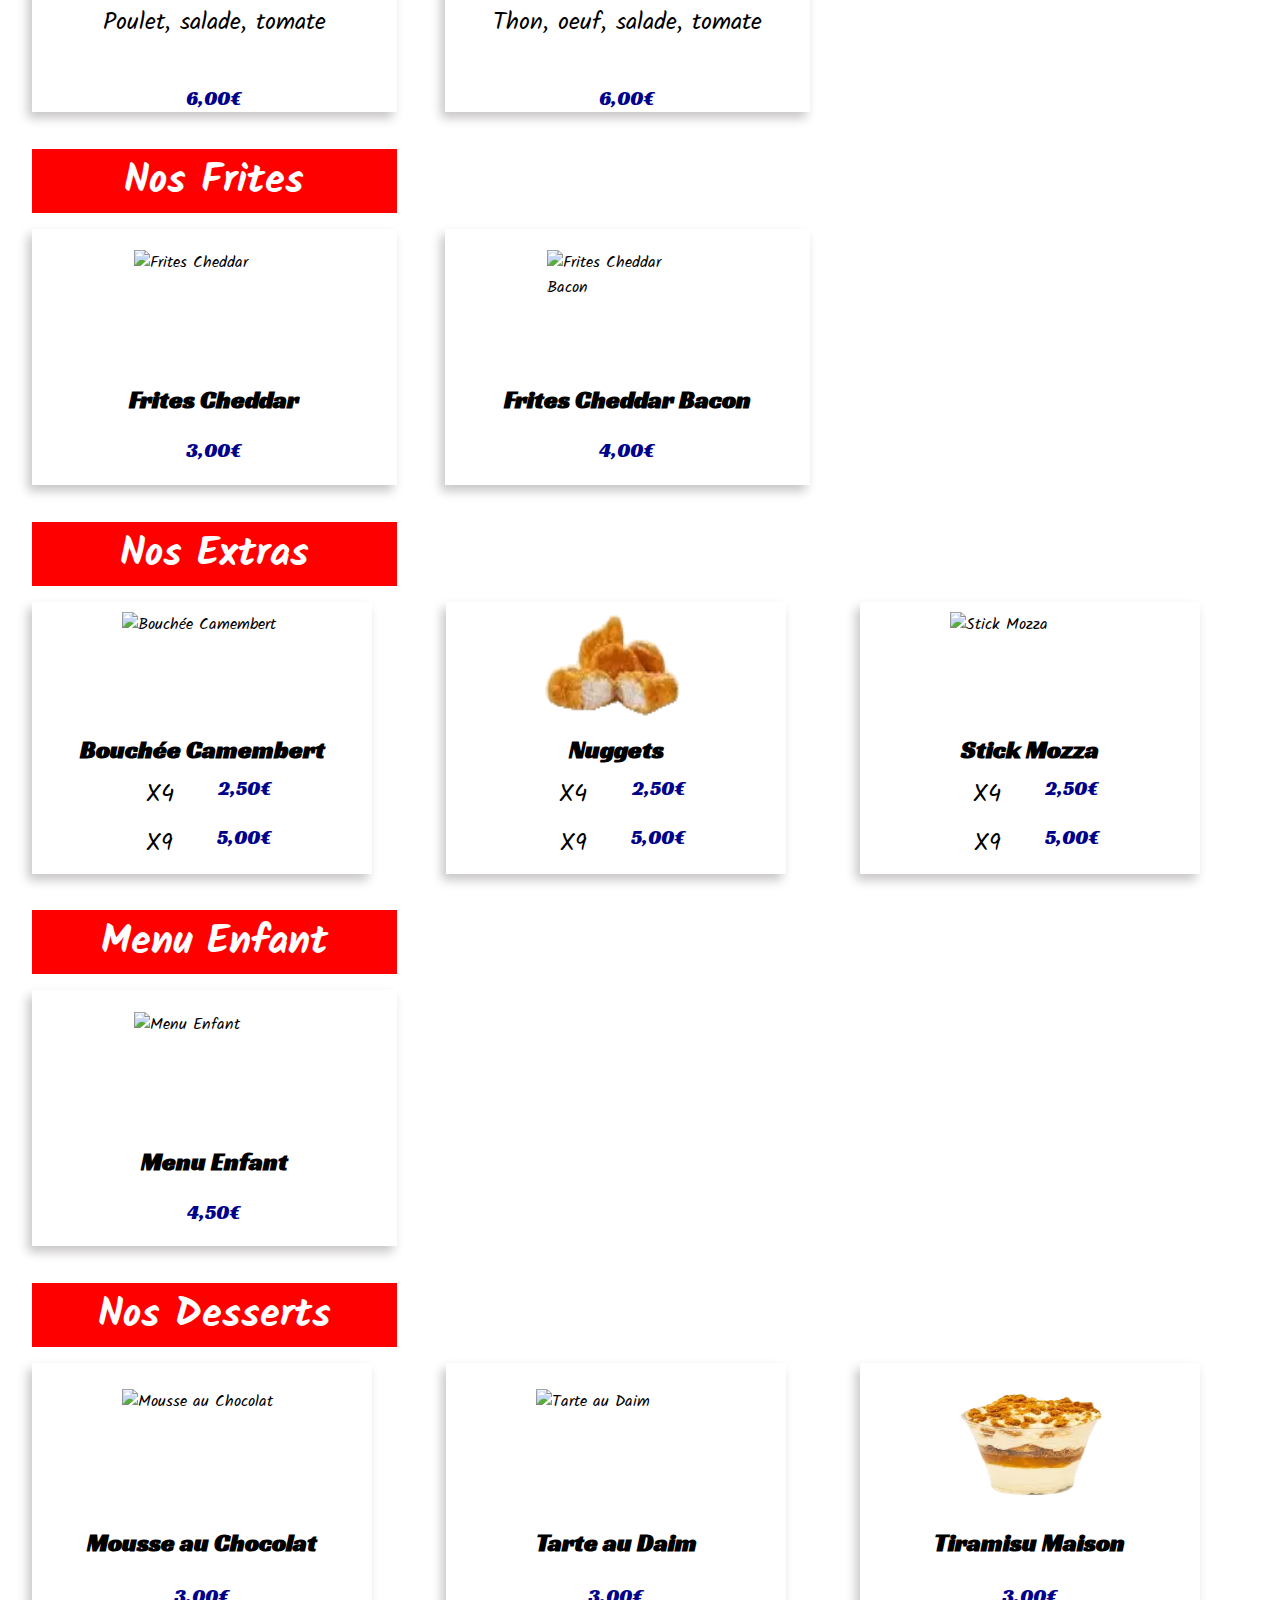
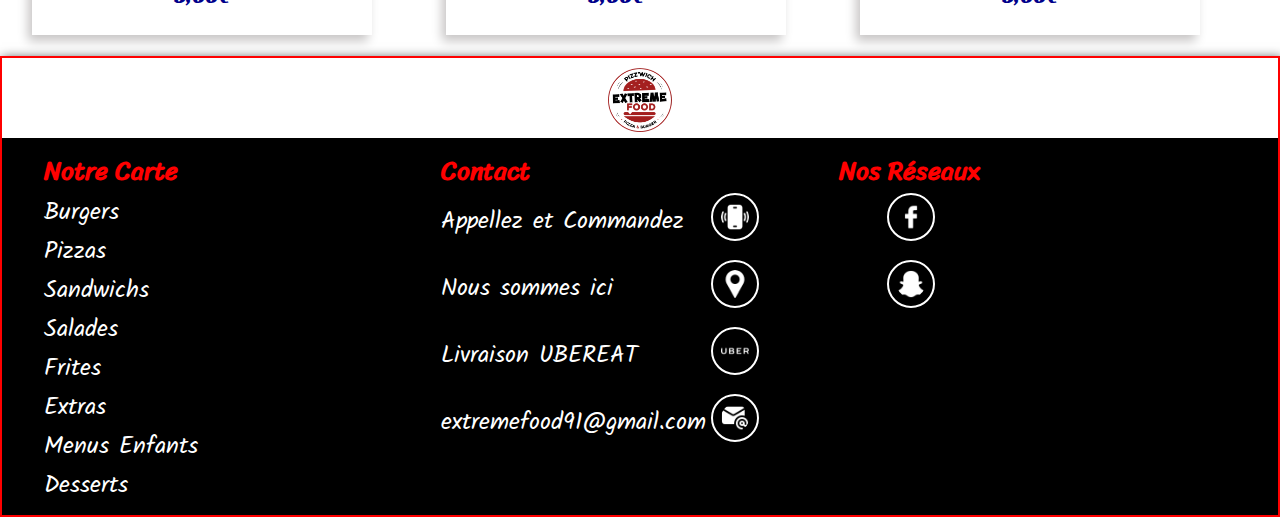
==== commit e1f04df2: "retouches" ====
--- a/page.html
+++ b/page.html
@@ -3,7 +3,7 @@
   <head>
     <meta charset="utf-8" />
     <link rel="stylesheet" href="./style.css" type="text/css" />
-    <link rel="icon" href="/Images/Logos/logo-3.webp" />
+    <link rel="icon" href="Images/Logos/logo-3.webp" />
     <meta name="viewport" content="width=device-width, initial-scale=1" />
     <meta name="theme-color" content="#000000" />
     <meta name="description" content="Restaurant Rapide Extrême Food 91" />
@@ -22,23 +22,22 @@
           ">
             <img
               class="logo"
-              src="/Images/Logos/Logo-2.webp"
+              src="Images/Logos/Logo-2.webp"
               alt="Logo de Extrême Food 91"
             />
           </a>
         </div>
         <div class="titleContainer">
-          <a href="/index.html" class="restoLink"
-            ><h1 class="restoTitle">Extrême Food 91</h1></a
-          >
+          <a href="index.html" class="restoLink"><h1 class="restoTitle">Extrême Food 91</h1></a>
         </div>
        
         <div class="mapMenuContainer">
+          <div class="leftArrowContainer"> <a href="index.html"><img src="Images/icons/leftArrow.webp" alt="Left Arrow Go Back" class="imgLeftArrow"></a></div>
           <div class="mapIcon">
             <a href="https://goo.gl/maps/BwsLsfwWhF5oVMnx7" target="_blank">
               <img
                 class="map"
-                src="/Images/icons/here.webp"
+                src="Images/icons/here.webp"
                 alt="Localisation du Restaurant à Etampes"
               />
             </a>
@@ -53,107 +52,118 @@
       <section id="burgerContainer">
         <h2 class="burgersTitle">Nos Burgers</h2>
         <div class="burgersBlocks">
-          <div class="burgersBlockBox">
-            <img src="/Images/Burgers/Cheese.webp" alt="Cheese Burger" class="imgBurgers">
+          <!-- Ligne de 4 -->
+          <div class="burgersBlocks4">
+            <div class="burgersBlockBox">
+              <img src="Images/Burgers/Cheese.webp" alt="Cheese Burger" class="imgBurgers">
             <h3 class="burgerMiniTitle">Cheese</h3>
             <p class="price">2,50€</p>
           </div>
           <div class="burgersBlockBox">
-            <img src="/Images/Burgers/DoubleCheese.webp" alt="Double Cheese Burger" class="imgBurgers">
+            <img src="Images/Burgers/DoubleCheese.webp" alt="Double Cheese Burger" class="imgBurgers">
             <h3 class="burgerMiniTitle">Double Cheese</h3>
             <p class="price">4,00€</p>
           </div>
           <div class="burgersBlockBox">
-            <img src="/Images/Burgers/DoubleCheeseBacon.webp" alt="Double Cheese Bacon Burger" class="imgBurgers">
+            <img src="Images/Burgers/DoubleCheeseBacon.webp" alt="Double Cheese Bacon Burger" class="imgBurgers">
             <h3 class="burgerMiniTitle">Double Cheese Bacon</h3>
             <p class="price">4,50€</p>
           </div>
           <div class="burgersBlockBox">
-            <img src="/Images/Burgers/Fish.webp" alt="Fish Burger" class="imgBurgers">
+            <img src="Images/Burgers/Fish.webp" alt="Fish Burger" class="imgBurgers">
             <h3 class="burgerMiniTitle">Fish</h3>
             <p class="price">5,00€</p>
           </div>
-          <div class="burgersBlockBox">
-            <img src="/Images/Burgers/LeBig.webp" alt="Le Big Burger" class="imgBurgers">
+        </div>
+
+        <!-- Ligne de 4 -->
+        <div class="burgersBlocks4">
+          <div class="burgersBlockBox">
+            <img src="Images/Burgers/LeBig.webp" alt="Le Big Burger" class="imgBurgers">
             <h3 class="burgerMiniTitle">Le Big</h3>
             <p class="price">5,00€</p>
           </div>
           <div class="burgersBlockBox">
-            <img src="/Images/Burgers/XGiant.webp" alt="X Giant Burger" class="imgBurgers">
+            <img src="Images/Burgers/XGiant.webp" alt="X Giant Burger" class="imgBurgers">
             <h3 class="burgerMiniTitle">X Giant</h3>
             <p class="price">5,00€</p>
           </div>
           <div class="burgersBlockBox">
-            <img src="/Images/Burgers/ChickenTasty.webp" alt="Chicken Tasty Burger" class="imgBurgers">
+            <img src="Images/Burgers/ChickenTasty.webp" alt="Chicken Tasty Burger" class="imgBurgers">
             <h3 class="burgerMiniTitle">Chicken Tasty</h3>
             <p class="price">5,50€</p>
           </div>
           <div class="burgersBlockBox">
-            <img src="/Images/Burgers/Balaise.webp" alt="Le Balaise Burger" class="imgBurgers">
+            <img src="Images/Burgers/Balaise.webp" alt="Le Balaise Burger" class="imgBurgers">
             <h3 class="burgerMiniTitle">Le Balaise</h3>
             <p class="price">6,00€</p>
           </div>
-          <div class="burgersBlockBox">
-            <img src="/Images/Burgers/Tower.webp" alt="Le Tower Burger" class="imgBurgers">
+        </div>  
+
+        <!-- Ligne de 3 -->
+        <div class="burgersBlocks3">
+          <div class="burgersBlockBox">
+            <img src="Images/Burgers/Tower.webp" alt="Le Tower Burger" class="imgBurgers">
             <h3 class="burgerMiniTitle">Le Tower</h3>
             <p class="price">6,50€</p>
           </div>
           <div class="burgersBlockBox">
-            <img src="/Images/Burgers/ChickenBeef.webp" alt="Chicken Beef Burger" class="imgBurgers">
+            <img src="Images/Burgers/ChickenBeef.webp" alt="Chicken Beef Burger" class="imgBurgers">
             <h3 class="burgerMiniTitle">Chicken Beef</h3>
             <p class="price">6,50€</p>
           </div>
           <div class="burgersBlockBox">
-            <img src="/Images/Burgers/Balaise2.webp" alt="Le Balaise 2 Burger" class="imgBurgers">
+            <img src="Images/Burgers/Balaise2.webp" alt="Le Balaise 2 Burger" class="imgBurgers">
             <h3 class="burgerMiniTitle">Le Balaise 2</h3>
             <p class="price">8,00€</p>
+          </div>
         </div>
         </div>
 
         <!-- Menus Duo + Drinks and Fries -->
         <div class="menusDuosContainer">
-          <h3 class="menusDuosTitle">Menus Duos + 
-            <img src="/Images/Burgers/BoissonFrites.webp" alt="Boisson + Frites" class="imgDrinksFries">
-          </h3>
+          <h2 class="menusDuosTitle">Menus Duos + 
+            <img src="Images/Burgers/BoissonFrites.webp" alt="Boisson + Frites" class="imgDrinksFries">
+          </h2>
           <div class="menusDuosBox">         
           <div class="menusDuos">
             <p class="menusDuosOffers">X1</p>
-            <h4 class="menuDuoMiniTitle">Le Cheese + Cheese</h4>
+            <h3 class="menuDuoMiniTitle">Le Cheese + Cheese</h3>
             <p class="price"> 6,50€</p>
           </div>
           <div class="menusDuos">
             <p class="menusDuosOffers">X2</p>
-            <h4 class="menuDuoMiniTitle">Le Cheese + Double Cheese</h4>
+            <h3 class="menuDuoMiniTitle">Le Cheese + Double Cheese</h3>
             <p class="price"> 8,00€</p>
           </div>
           <div class="menusDuos">
             <p class="menusDuosOffers">X3</p>
-            <h4 class="menuDuoMiniTitle">Cheese + Le Big</h4>
+            <h3 class="menuDuoMiniTitle">Cheese + Le Big</h3>
             <p class="price"> 9,00€</p>
           </div>
           <div class="menusDuos">
             <p class="menusDuosOffers">X4</p>
-            <h4 class="menuDuoMiniTitle">Cheese + X Giant</h4>
+            <h3 class="menuDuoMiniTitle">Cheese + X Giant</h3>
             <p class="price"> 9,00€</p>
           </div>
           <div class="menusDuos">
             <p class="menusDuosOffers">X5</p>
-            <h4 class="menuDuoMiniTitle">Le Big + Le Big ou Chicken</h4>
+            <h3 class="menuDuoMiniTitle">Le Big + Le Big ou Chicken</h3>
             <p class="price"> 11,00€</p>
           </div>
           <div class="menusDuos">
             <p class="menusDuosOffers">X6</p>
-            <h4 class="menuDuoMiniTitle">Chicken Beef + 4 Tex Mex ou Cheese</h4>
+            <h3 class="menuDuoMiniTitle">Chicken Beef + 4 Tex Mex ou Cheese</h3>
             <p class="price"> 10,00€</p>
           </div>
           <div class="menusDuos">
             <p class="menusDuosOffers">X7</p>
-            <h4 class="menuDuoMiniTitle">Cheese + Double Cheese Bacon</h4>
+            <h3 class="menuDuoMiniTitle">Cheese + Double Cheese Bacon</h3>
             <p class="price"> 8,50€</p>
           </div>
           <div class="menusDuos">
             <p class="menusDuosOffers">X8</p>
-            <h4 class="menuDuoMiniTitle">Le Big + X Giant</h4>
+            <h3 class="menuDuoMiniTitle">Le Big + X Giant</h3>
             <p class="price"> 11,50€</p>
           </div>
           </div>
@@ -162,7 +172,7 @@
 
       <!-- Section 2 : Pizzas -->
       <section id="pizzaContainer">
-        <h2 class="pizzasTitle">Nos Pizzas</h2>
+        <h2 class="pizzasTitle">Nos Pizzas Classiques</h2>
         <div class="pizzaSizes">
           <h3 class="pizzaSizesInfos">Taille :</h3>
            <div class="pizzaSizesInfos">
@@ -171,117 +181,127 @@
         </div>
         <div class="pizzasBlocks">
           <div class="pizzasBlockBox">
-            <img src="/Images/Pizza/3Fromages.webp" alt="Pizza 3 Fromages" class="imgPizzas">
+            <img src="Images/Pizza/Tono.webp" alt="Pizza Tono" class="imgPizzas">
+            <h3 class="pizzaMiniTitle">Tono</h3>
+            <p class="infosPizza">Sauce tomate, mozzarella, thon</p>
+        </div>
+          <div class="pizzasBlockBox">
+            <img src="Images/Pizza/Orientale.webp" alt="Pizza Orientale" class="imgPizzas">
+            <h3 class="pizzaMiniTitle">L'Orientale</h3>
+            <p class="infosPizza">Sauce tomate, mozzarella, merguez, poivrons</p>
+          </div>
+          <div class="pizzasBlockBox">
+            <img src="Images/Pizza/Pepperoni.webp" alt="Pizza Pepperoni" class="imgPizzas">
+            <h3 class="pizzaMiniTitle">Pepperoni</h3>
+            <p class="infosPizza">Sauce tomate, mozzarella, pepperoni</p>
+          </div>
+          <div class="pizzasBlockBox">
+            <img src="Images/Pizza/Poulax.webp" alt="Pizza Poulax" class="imgPizzas">
+            <h3 class="pizzaMiniTitle">La Poulax</h3>
+            <p class="infosPizza">Sauce tomate, mozzarella, poulet, pomme de terre, oignons</p>
+        </div>
+          <div class="pizzasBlockBox">
+            <img src="Images/Pizza/Chevre-Miel.webp" alt="Pizza Chêvre-Miel" class="imgPizzas">
+            <h3 class="pizzaMiniTitle">Chèvre-Miel</h3>
+            <p class="infosPizza">Sauce tomate, mozzarella, fromage de chèvre, miel</p>
+          </div>
+          <div class="pizzasBlockBox">
+            <img src="Images/Pizza/3Fromages.webp" alt="Pizza 3 Fromages" class="imgPizzas">
             <h3 class="pizzaMiniTitle">3 Fromages</h3>
             <p class="infosPizza">Sauce tomate, mozzarella, emmental, chêvre</p>
           </div>
           <div class="pizzasBlockBox">
-            <img src="/Images/Pizza/Bolognaise.webp" alt="Pizza Bolognaise" class="imgPizzas">
+            <img src="Images/Pizza/Queen.webp" alt="Pizza Queen" class="imgPizzas">
+            <h3 class="pizzaMiniTitle">La Queen</h3>
+            <p class="infosPizza">Sauce tomate, mozzarella, jambon, champignons</p>
+        </div>
+        <div class="pizzasBlockBox">
+          <img src="Images/Pizza/Texas-Barbecue.webp" alt="Pizza Textas Barbecue" class="imgPizzas">
+          <h3 class="pizzaMiniTitle">Texas Barbecue</h3>
+          <p class="infosPizza">Sauce tomate, mozzarella, viande hachée, pomme de terre, sauce BBQ</p>
+      </div>
+    </div>
+
+    <h2 class="pizzasTitle">Nos Pizzas Signatures</h2>
+    <div class="pizzaSizes">
+      <h3 class="pizzaSizesInfos">Taille :</h3>
+       <div class="pizzaSizesInfos">
+         M<p class="price">8,50€</p> L <p class="price">13,50€</p> XL <p class="price">18,50€</p>
+       </div> 
+    </div>
+    <div class="pizzasBlocks">
+      <div class="pizzasBlockBox">
+        <img src="Images/Pizza/Carnivore.webp" alt="Pizza Carnivore" class="imgPizzas">
+        <h3 class="pizzaMiniTitle">Carnivore</h3>
+        <p class="infosPizza">Sauce tomate, cordon bleu, tenders, viande hachée, cheddar</p>
+      </div>
+      <div class="pizzasBlockBox">
+        <img src="Images/Pizza/Chicken.webp" alt="Pizza Chicken" class="imgPizzas">
+        <h3 class="pizzaMiniTitle">Chicken cheese</h3>
+        <p class="infosPizza">Crème fraîche, mozzarella, poulet, chèvre, raclette</p>
+      </div>
+          <div class="pizzasBlockBox">
+            <img src="Images/Pizza/Bolognaise.webp" alt="Pizza Bolognaise" class="imgPizzas">
             <h3 class="pizzaMiniTitle">Bolognaise</h3>
             <p class="infosPizza">Sauce tomate, mozzarella, viande hachée, merguez, oeuf, poivrons</p>
           </div>
           <div class="pizzasBlockBox">
-            <img src="/Images/Pizza/Boursin.webp" alt="Pizza Boursin" class="imgPizzas">
+            <img src="Images/Pizza/Boursin.webp" alt="Pizza Boursin" class="imgPizzas">
             <h3 class="pizzaMiniTitle">La Boursin</h3>
             <p class="infosPizza">Crème fraîche, mozzarella, fromage boursin, pouletn jambon de dinde</p>
           </div>
           <div class="pizzasBlockBox">
-            <img src="/Images/Pizza/Burger.webp" alt="Pizza Burger" class="imgPizzas">
+            <img src="Images/Pizza/Burger.webp" alt="Pizza Burger" class="imgPizzas">
             <h3 class="pizzaMiniTitle">La Burger</h3>
             <p class="infosPizza">Sauce tomate, mozzarella, viande hachée, oignons, cornichons, cheddar</p>
           </div>
           <div class="pizzasBlockBox">
-            <img src="/Images/Pizza/Carnivore.webp" alt="Pizza Carnivore" class="imgPizzas">
-            <h3 class="pizzaMiniTitle">Carnivore</h3>
-            <p class="infosPizza">Sauce tomate, cordon bleu, tenders, viande hachée, cheddar</p>
-          </div>
-          <div class="pizzasBlockBox">
-            <img src="/Images/Pizza/Chevre-Miel.webp" alt="Pizza Chêvre-Miel" class="imgPizzas">
-            <h3 class="pizzaMiniTitle">Chèvre-Miel</h3>
-            <p class="infosPizza">Sauce tomate, mozzarella, fromage de chèvre, miel</p>
-          </div>
-          <div class="pizzasBlockBox">
-            <img src="/Images/Pizza/Chicken.webp" alt="Pizza Chicken" class="imgPizzas">
-            <h3 class="pizzaMiniTitle">Chicken</h3>
-            <p class="infosPizza">Crème fraîche, mozzarella, poulet, chèvre, raclette</p>
-          </div>
-          <div class="pizzasBlockBox">
-            <img src="/Images/Pizza/Orientale.webp" alt="Pizza Orientale" class="imgPizzas">
-            <h3 class="pizzaMiniTitle">L'Orientale</h3>
-            <p class="infosPizza">Sauce tomate, mozzarella, merguez, poivrons</p>
-          </div>
-          <div class="pizzasBlockBox">
-            <img src="/Images/Pizza/Originale.webp" alt="Pizza Originale" class="imgPizzas">
+            <img src="Images/Pizza/Originale.webp" alt="Pizza Originale" class="imgPizzas">
             <h3 class="pizzaMiniTitle">L'Originale</h3>
             <p class="infosPizza">Crème fraîche, mozzarella, cordon bleu, tenders, poivrons, boursin</p>
           </div>
           <div class="pizzasBlockBox">
-            <img src="/Images/Pizza/Pepperoni.webp" alt="Pizza Pepperoni" class="imgPizzas">
-            <h3 class="pizzaMiniTitle">Pepperoni</h3>
-            <p class="infosPizza">Sauce tomate, mozzarella, pepperoni</p>
-          </div>
-          <div class="pizzasBlockBox">
-            <img src="/Images/Pizza/Poulax.webp" alt="Pizza Poulax" class="imgPizzas">
-            <h3 class="pizzaMiniTitle">Poulax</h3>
-            <p class="infosPizza">Sauce tomate, mozzarella, poulet, pomme de terre, oignons</p>
-        </div>
-          <div class="pizzasBlockBox">
-            <img src="/Images/Pizza/Queen.webp" alt="Pizza Queen" class="imgPizzas">
-            <h3 class="pizzaMiniTitle">La Queen</h3>
-            <p class="infosPizza">Sauce tomate, mozzarella, jambon, champignons</p>
-        </div>
-          <div class="pizzasBlockBox">
-            <img src="/Images/Pizza/Raclette.webp" alt="Pizza Raclette" class="imgPizzas">
+            <img src="Images/Pizza/Raclette.webp" alt="Pizza Raclette" class="imgPizzas">
             <h3 class="pizzaMiniTitle">La Raclette</h3>
             <p class="infosPizza">Crème fraîche, mozzarella, fromage raclette, pomme de terre, jambon de dinde</p>
         </div>
-          <div class="pizzasBlockBox">
-            <img src="/Images/Pizza/Texas-Barbecue.webp" alt="Pizza Textas Barbecue" class="imgPizzas">
-            <h3 class="pizzaMiniTitle">Texas Barbecue</h3>
-            <p class="infosPizza">Sauce tomate, mozzarella, viande hachée, pomme de terre, sauce BBQ</p>
-        </div>
-          <div class="pizzasBlockBox">
-            <img src="/Images/Pizza/Tono.webp" alt="Pizza Tono" class="imgPizzas">
-            <h3 class="pizzaMiniTitle">Tono</h3>
-            <p class="infosPizza">Sauce tomate, mozzarella, thon</p>
-        </div>
-      </div>
+      </div>
+
 
       <!-- Pizz-Wich -->
       <div class="pizzWichContainer">
-        <h3 class="pizzWichTitle">Pizz-Wich
-          <img src="/Images/Pizza/Choix.webp" alt="Pizz-Wich" class="imgDrinksFries">
-        </h3>
+        <h2 class="pizzWichTitle">Pizz-Wich
+          <img src="Images/Pizza/Choix.webp" alt="Pizz-Wich" class="imgDrinksFries">
+        </h2>
         <div class="pizzWichIntro">
-          <h4 class="pizzWichBase">Choisi ta base </h4>
+          <h3 class="pizzWichBase">Choisi ta base </h3>
             <p class="pizzWichBaseCream">CRÈME</p> 
-            <h4 class="pizzWichBase"> ou </h4> 
+            <h3 class="pizzWichBase"> ou </h3> 
             <p class="pizzWichBaseTomato">TOMATE</p>
-
         </div>
         <div class="pizzWichBox">         
         <div class="pizzWich">
-          <h4 class="pizzWichMiniTitle">Le Classic</h4>
+          <h3 class="pizzWichMiniTitle">Le Classic</h3>
           <p class="infosPizzWich">Viande au choix, pomme de terre</p>
           <p class="price"> 7,00€</p>
         </div>
         <div class="pizzWich">
-          <h4 class="pizzWichMiniTitle">Le Kardesh</h4>
+          <h3 class="pizzWichMiniTitle">Le Kardesh</h3>
           <p class="infosPizzWich">Kebab, oignons, pomme de terre, poivrons</p>
           <p class="price"> 8,00€</p>
         </div>
         <div class="pizzWich">
-          <h4 class="pizzWichMiniTitle">Le Paysan</h4>
+          <h3 class="pizzWichMiniTitle">Le Paysan</h3>
           <p class="infosPizzWich">Lardons, pomme de terre, oignons</p>
           <p class="price"> 8,00€</p>
         </div>
         <div class="pizzWich">
-          <h4 class="pizzWichMiniTitle">Le Wooper</h4>
+          <h3 class="pizzWichMiniTitle">Le Wooper</h3>
           <p class="infosPizzWich">Poulet, raclette, pomme de terre</p>
           <p class="price"> 8,00€</p>
         </div>
         <div class="pizzWich">
-          <h4 class="pizzWichMiniTitle">L'Oranais</h4>
+          <h3 class="pizzWichMiniTitle">L'Oranais</h3>
           <p class="infosPizzWich">Viande hachée, merguez, boursin, lardons, pomme de terre</p>
           <p class="price"> 9,00€</p>
         </div>
@@ -291,58 +311,60 @@
 
         <!-- Section 3 : Sandwichs -->
       <section id="sandwichContainer">
-        <h2 class="sandwichsTitle">Nos Sandwichs</h2>
+        <h2 class="sandwichsTitle">Nos Sandwichs
+          <img src="Images/Burgers/BoissonFrites.webp" alt="Boisson + Frites" class="imgDrinksFries">
+        </h2>
         <div class="sandwichsBlocks">
           <div class="sandwichsBlockBox">
-            <img src="/Images/Sandwich/Kebab.webp" alt="Sandwich Kebab" class="imgSandwichs">
+            <img src="Images/Sandwich/Kebab.webp" alt="Sandwich Kebab" class="imgSandwichs">
             <h3 class="sandwichMiniTitle">Kebab</h3>
             <p class="infosSandwich">Viande de Kebab, salade, tomate</p>
           <p class="price"> 7,50€</p>
           </div>
           <div class="sandwichsBlockBox">
-            <img src="/Images/Sandwich/Chicken.webp" alt="Sandwich Chicken" class="imgSandwichs">
+            <img src="Images/Sandwich/Chicken.webp" alt="Sandwich Chicken" class="imgSandwichs">
             <h3 class="sandwichMiniTitle">Le Chicken</h3>
             <p class="infosSandwich">Curry ou tandoori, fromage</p>
             <p class="price"> 8,00€</p>
           </div>
           <div class="sandwichsBlockBox">
-            <img src="/Images/Sandwich/Suisse.webp" alt="Sandwich Suisse" class="imgSandwichs">
+            <img src="Images/Sandwich/Suisse.webp" alt="Sandwich Suisse" class="imgSandwichs">
             <h3 class="sandwichMiniTitle">Le Suisse</h3>
             <p class="infosSandwich">Escalope de poulet, sauce fromagère</p>
           <p class="price"> 8,00€</p>
           </div>
           <div class="sandwichsBlockBox">
-            <img src="/Images/Sandwich/TripleX.webp" alt="Sandwich Triple X" class="imgSandwichs">
+            <img src="Images/Sandwich/TripleX.webp" alt="Sandwich Triple X" class="imgSandwichs">
             <h3 class="sandwichMiniTitle">Le Triple X</h3>
             <p class="infosSandwich">Steak, oeuf, bacon, fromage</p>
           <p class="price"> 8,00€</p>
           </div>
           <div class="sandwichsBlockBox">
-            <img src="/Images/Sandwich/Farmer.webp" alt="Sandwich Le Farmer" class="imgSandwichs">
+            <img src="Images/Sandwich/Farmer.webp" alt="Sandwich Le Farmer" class="imgSandwichs">
             <h3 class="sandwichMiniTitle">Le Farmer</h3>
             <p class="infosSandwich">Tenders, 2 steaks, fromage</p>
           <p class="price"> 8,90€</p>
           </div>
           <div class="sandwichsBlockBox">
-            <img src="/Images/Sandwich/MixUp.webp" alt="Sandwich Le Mix Up" class="imgSandwichs">
+            <img src="Images/Sandwich/MixUp.webp" alt="Sandwich Le Mix Up" class="imgSandwichs">
             <h3 class="sandwichMiniTitle">Le Mix Up</h3>
             <p class="infosSandwich">2 steaks, viande au choix</p>
           <p class="price"> 8,90€</p>
           </div>
           <div class="sandwichsBlockBox">
-            <img src="/Images/Sandwich/Radical.webp" alt="Sandwich Le Radical" class="imgSandwichs">
+            <img src="Images/Sandwich/Radical.webp" alt="Sandwich Le Radical" class="imgSandwichs">
             <h3 class="sandwichMiniTitle">Le Radical</h3>
             <p class="infosSandwich">Cordon bleu, 2 steaks, fromage</p>
           <p class="price"> 8,90€</p>
           </div>
           <div class="sandwichsBlockBox">
-            <img src="/Images/Sandwich/Extreme.webp" alt="Sandwich Extreme" class="imgSandwichs">
+            <img src="Images/Sandwich/Extreme.webp" alt="Sandwich Extreme" class="imgSandwichs">
             <h3 class="sandwichMiniTitle">L'Extreme</h3>
             <p class="infosSandwich">Poulet pané, steak, boursin, bacon, fromage</p>
             <p class="price"> 9,50€</p>
           </div>
           <div class="sandwichsBlockBox">
-            <img src="/Images/Sandwich/Savoureux.webp" alt="Sandwich Le Savoureux" class="imgSandwichs">
+            <img src="Images/Sandwich/Savoureux.webp" alt="Sandwich Le Savoureux" class="imgSandwichs">
             <h3 class="sandwichMiniTitle">Le Savoureux</h3>
             <p class="infosSandwich">Escalope, galette de pomme de terre, boursin, cheddar</p>
             <p class="price"> 9,50€</p>
@@ -355,15 +377,15 @@
         <h2 class="saladsTitle">Nos Salades</h2>
         <div class="saladsBlocks">
           <div class="saladsBlockBox">
-            <img src="/Images/Salades/Poulax.webp" alt="Salade Poulax" class="imgSalads">
+            <img src="Images/Salades/Poulax.webp" alt="Salade Poulax" class="imgSalads">
             <h3 class="saladMiniTitle">Poulax</h3>
             <p class="infosSalad">Poulet, salade, tomate</p>
           <p class="price"> 6,00€</p>
           </div>
           <div class="saladsBlockBox">
-            <img src="/Images/Salades/Thon.webp" alt="Sandwich Thon" class="imgSalads">
+            <img src="Images/Salades/Thon.webp" alt="Sandwich Thon" class="imgSalads">
             <h3 class="saladMiniTitle">Thon</h3>
-            <p class="infosSalad">Thon, ouef, salade, tomate</p>
+            <p class="infosSalad">Thon, oeuf, salade, tomate</p>
             <p class="price"> 6,00€</p>
           </div>
         </div>
@@ -374,12 +396,12 @@
         <h2 class="chipsTitle">Nos Frites</h2>
         <div class="chipsBlocks">
           <div class="chipsBlockBox">
-            <img src="/Images/Friture/FritesCheddar.webp" alt=" Frites Cheddar" class="imgChips">
+            <img src="Images/Friture/FritesCheddar.webp" alt=" Frites Cheddar" class="imgChips">
             <h3 class="chipsMiniTitle">Frites Cheddar</h3>
           <p class="price"> 3,00€</p>
           </div>
           <div class="chipsBlockBox">
-            <img src="/Images/Friture/FritesCheddarBacon.webp" alt="Frites Cheddar Bacon" class="imgChips">
+            <img src="Images/Friture/FritesCheddarBacon.webp" alt="Frites Cheddar Bacon" class="imgChips">
             <h3 class="chipsMiniTitle">Frites Cheddar Bacon</h3>
             <p class="price"> 4,00€</p>
           </div>
@@ -391,7 +413,7 @@
         <h2 class="extrasTitle">Nos Extras</h2>
         <div class="extrasBlocks">
           <div class="extrasBlockBox">
-            <img src="/Images/Friture/BouchéeCamembert.webp" alt="Bouchée Camembert" class="imgExtras">
+            <img src="Images/Friture/BouchéeCamembert.webp" alt="Bouchée Camembert" class="imgExtras">
             <h3 class="extraMiniTitle">Bouchée Camembert</h3>
             <div class="price1">
               <p class="infosExtra">X4</p>
@@ -403,7 +425,7 @@
             </div>
           </div>
           <div class="extrasBlockBox">
-            <img src="/Images/Friture/Nuggets.webp" alt="Nuggets" class="imgExtras">
+            <img src="Images/Friture/Nuggets.webp" alt="Nuggets" class="imgExtras">
             <h3 class="extraMiniTitle">Nuggets</h3>
             <div class="price1">
               <p class="infosExtra">X4</p>
@@ -415,7 +437,7 @@
             </div>
           </div>
           <div class="extrasBlockBox">
-            <img src="/Images/Friture/StickMozza.webp" alt="Stick Mozza" class="imgExtras">
+            <img src="Images/Friture/StickMozza.webp" alt="Stick Mozza" class="imgExtras">
             <h3 class="extraMiniTitle">Stick Mozza</h3>
             <div class="price1">
               <p class="infosExtra">X4</p>
@@ -434,7 +456,7 @@
         <h2 class="kidsMealsTitle">Menu Enfant</h2>
         <div class="kidsMealsBlocks">
           <div class="kidsMealsBlockBox">
-            <img src="/Images/Burgers/MenuEnfant.webp" alt=" Menu Enfant" class="imgKidsMeals">
+            <img src="Images/Burgers/MenuEnfant.webp" alt=" Menu Enfant" class="imgKidsMeals">
             <h3 class="kidsMealsMiniTitle">Menu Enfant</h3>
             <p class="price"> 4,50€</p>
           </div>
@@ -446,17 +468,17 @@
         <h2 class="dessertTitle">Nos Desserts</h2>
         <div class="dessertsBlocks">
           <div class="dessertsBlockBox">
-            <img src="/Images/Desserts/MousseChocolat.webp" alt=" Mousse au Chocolat" class="imgDessert">
+            <img src="Images/Desserts/MousseChocolat.webp" alt=" Mousse au Chocolat" class="imgDessert">
             <h3 class="dessertMiniTitle">Mousse au Chocolat</h3>
           <p class="price"> 3,00€</p>
           </div>
           <div class="dessertsBlockBox">
-            <img src="/Images/Desserts/TarteDaim.webp" alt="Tarte au Daim" class="imgDessert">
+            <img src="Images/Desserts/TarteDaim.webp" alt="Tarte au Daim" class="imgDessert">
             <h3 class="dessertMiniTitle">Tarte au Daim</h3>
             <p class="price"> 3,00€</p>
           </div>
           <div class="dessertsBlockBox">
-            <img src="/Images/Desserts/Tiramisu.webp" alt="Tiramisu Maison" class="imgDessert">
+            <img src="Images/Desserts/Tiramisu.webp" alt="Tiramisu Maison" class="imgDessert">
             <h3 class="dessertMiniTitle">Tiramisu Maison</h3>
             <p class="price"> 3,00€</p>
           </div>
@@ -469,11 +491,13 @@
     <footer class="footer">
       <div class="footerContainer">
         <div class="footerLogoContainer">
-          <img
-            src="/Images/Logos/Logo-2.webp"
+          <a href="index.html">
+            <img
+            src="Images/Logos/Logo-2.webp"
             alt="Logo Extrême Food 91"
             class="footerLogo"
-          />
+            />
+          </a>
         </div>
 
         <div class="footerInfosContainer">
@@ -492,40 +516,55 @@
           </div>
           <div class="footerCardContainer">
             <h4 class="footerTitles">Contact</h4>
-            <!-- <p class="footerCardLinks">Appelez-nous: 09.87.00.73.01</p> -->
-            <a href="tel:+33987007301" class="footerCardLinks">Appelez-nous en un clic !</a>
-            <p class="footerCardLinks">
-              Trouvez-nous:
+            <a href="tel:+33987007301" class="footerCardContactLinks">
+              Appellez et Commandez
+              <img src="Images/icons/phone.png" alt="Notre Numéro +33987007301" class="reseauLogos"/>
+              
+            </a>
+      
               <a
                 href="https://goo.gl/maps/BwsLsfwWhF5oVMnx7"
                 target="_blank"
-                class="footerCardLinks"
-                >Ici !</a
-              >
-            </p>
-            <p class="footerCardLinks">4 avenue des meuniers 91150 Étampes</p>
-            <!-- <p class="footerCardLinks">@: extremefood91@gmail.com</p> -->
-            <a href="mailto:extremefood91@gmail.com" target="_blank" class="footerCardLinks">@: extremefood91@gmail.com</a>
-          </div>
-          <div class="footerCardContainer">
-            <h4 class="footerTitles">Nos Services</h4>
+                class="footerCardContactLinks">
+            
+                Nous sommes ici
+                <img
+                  src="Images/icons/pin.webp"
+                  alt="4 avenue des meuniers 91150 Étampes"
+                  class="reseauLogos"
+                />
+            </a>
             <a
               href="https://www.ubereats.com/fr/store/extreme-x-food/DJLPsvUhWgyoLSpjos2V5g?utm_campaign=place-action-link&amp;utm_medium=organic&amp;utm_source=google"
               target="_blank"
-              class="footerCardLinks"
-              >Livraison UBEREAT</a
-            >
-          </div>
-          <div class="footerCardContainer">
-            <h5 class="footerTitles">Pour nous suivre, c'est par là !</h5>
+              class="footerCardContactLinks">
+              Livraison UBEREAT
+              <img
+              src="Images/icons/uber.webp"
+              alt="UberEat"
+              class="reseauLogos"
+            />
+              </a>
+            <a
+              href="mailto:extremefood91@gmail.com"
+              target="_blank"
+              class="footerCardContactLinks">
+              extremefood91@gmail.com
+              <img src="Images/icons/email.png" alt="extremefood91@gmail.com" class="reseauLogos"/>
+              </a>
+          </div>
+        
+          <div>
+            <h5 class="footerTitles">Nos Réseaux</h5>
 
             <div class="footerReseauLogos">
               <a
                 href="https://www.facebook.com/profile.php?id=100083142766612"
                 target="_blank"
+                class="footerCardReseauLinks"
               >
                 <img
-                  src="/Images/icons/facebook.webp"
+                  src="Images/icons/facebook.webp"
                   alt="Facebook"
                   class="reseauLogos"
                 />
@@ -533,30 +572,14 @@
               <a
                 href="https://www.snapchat.com/add/extreme-food91?share_id=7uzzYA0iHAE&amp;locale=fr-FR"
                 target="_blank"
+                class="footerCardReseauLinks"
               >
                 <img
-                  src="/Images/icons/snapchat.webp"
+                  src="Images/icons/snapchat.webp"
                   alt="SnapChat"
                   class="reseauLogos"
                 />
               </a>
-              <a
-                href="https://www.ubereats.com/fr/store/extreme-x-food/DJLPsvUhWgyoLSpjos2V5g?utm_campaign=place-action-link&amp;utm_medium=organic&amp;utm_source=google"
-                target="_blank"
-              >
-                <img
-                  src="/Images/icons/uber.webp"
-                  alt="UberEat"
-                  class="reseauLogos"
-                />
-              </a>
-              <a href="https://goo.gl/maps/BwsLsfwWhF5oVMnx7" target="_blank">
-                <img
-                  src="Images/icons/pin.webp"
-                  alt="Localisation du Restaurant à Etampes"
-                  class="reseauLogos"
-                />
-              </a>
             </div>
           </div>
         </div>
--- a/style.css
+++ b/style.css
@@ -3,20 +3,27 @@
   padding-top: 10px;
   width: 4rem;
 }
-@media (max-width: 600px) {
+@media (max-width: 425px) {
   .logo {
     padding-top: 7px;
   }
 }
 
+.imgLeftArrow {
+  width: 2.5rem;
+  height: 2.5rem;
+}
+.imgLeftArrow:hover {
+  cursor: pointer;
+}
+
 .mapIcon {
   text-align: center;
   width: 10rem;
 }
-@media (max-width: 600px) {
+@media (max-width: 425px) {
   .mapIcon {
     text-align: right;
-    margin-right: 1rem;
   }
 }
 
@@ -29,6 +36,8 @@
   color: white;
   border: 2px solid red;
   border-radius: 5px;
+  width: 5rem;
+  height: 2rem;
 }
 .seeMoreBtn:hover {
   background-color: white;
@@ -38,7 +47,6 @@
 }
 
 .reseauLogos {
-  margin-top: 1rem;
   padding: 8px;
   width: 3rem;
   border: 2px solid white;
@@ -68,7 +76,7 @@
   align-content: center;
   align-items: center;
 }
-@media (max-width: 600px) {
+@media (max-width: 425px) {
   body {
     margin: 0;
     padding: 0;
@@ -77,34 +85,39 @@
 }
 
 .mainContainer {
-  padding-top: 5rem;
-  display: flex;
-  flex-direction: column;
-  align-items: center;
-}
-@media (max-width: 600px) {
+  display: flex;
+  flex-direction: column;
+  align-items: center;
+  padding-top: 9%;
+}
+@media (max-width: 1200px) {
   .mainContainer {
-    padding-top: 5rem;
+    padding-top: 12%;
+  }
+}
+@media (max-width: 425px) {
+  .mainContainer {
+    padding-top: 40%;
   }
 }
 
 .deliciousBanner {
+  display: flex;
+  justify-content: center;
+  align-items: center;
   background-color: black;
   width: 100%;
   height: 15rem;
-  display: flex;
-  justify-content: center;
-  align-items: center;
-}
-@media (max-width: 600px) {
+}
+@media (max-width: 425px) {
   .deliciousBanner {
     height: 12rem;
   }
 }
 
 .deliciousContainer {
-  width: 29rem;
-  height: 13.5rem;
+  width: 20%;
+  height: 90%;
   border: 3px solid red;
   box-shadow: -4px 3px 5px 0px black;
   background-color: white;
@@ -115,47 +128,53 @@
   background-size: contain;
   animation: defilement 8s cubic-bezier(1, -0.88, 0.27, 1.55) infinite;
 }
-@media (max-width: 600px) {
+@media (max-width: 1200px) {
   .deliciousContainer {
-    height: 76%;
+    height: 85%;
+    width: 35%;
+  }
+}
+@media (max-width: 425px) {
+  .deliciousContainer {
+    height: 85%;
+    width: 84%;
   }
 }
 
 @keyframes defilement {
   0% {
-    background-image: url("/Images/Sandwich/SandwichBanner.webp");
+    background-image: url("Images/Sandwich/SandwichBanner.webp");
     background-repeat: no-repeat;
   }
   50% {
-    background-image: url("/Images/Burgers/BurgerBanner.webp");
+    background-image: url("Images/Burgers/BurgerBanner.webp");
     background-repeat: no-repeat;
   }
   100% {
-    background-image: url("/Images/Pizza/PizzaBanner.webp");
+    background-image: url("Images/Pizza/PizzaBanner.webp");
     background-repeat: no-repeat;
   }
 }
 .deliciousSlides {
   width: 100%;
   height: 0;
-  padding-top: 45%;
   background-size: contain;
 }
 
 .meals {
-  display: flex;
-  flex-direction: column;
   width: 100%;
   height: 40rem;
-  align-items: center;
+  display: flex;
+  flex-direction: column;
   justify-content: space-evenly;
+  align-items: center;
 }
 @media (max-width: 1200px) {
   .meals {
     height: 30rem;
   }
 }
-@media (max-width: 600px) {
+@media (max-width: 425px) {
   .meals {
     overflow: scroll;
     height: 114rem;
@@ -169,6 +188,7 @@
   flex-direction: row;
   justify-content: space-around;
   width: 80%;
+  height: auto;
 }
 @media (max-width: 1200px) {
   .mealsPart1,
@@ -176,39 +196,39 @@
     width: 95%;
   }
 }
-@media (max-width: 600px) {
+@media (max-width: 425px) {
   .mealsPart1,
   .mealsPart2 {
+    display: flex;
     flex-direction: column;
     align-items: center;
   }
 }
 
 .mealsCards {
+  display: flex;
+  flex-direction: column;
+  justify-content: space-evenly;
+  align-items: center;
   width: 20%;
   height: 15rem;
   background-color: white;
-  border: 4px solid black;
-  display: flex;
-  flex-direction: column;
-  justify-content: space-evenly;
-  align-items: center;
-  box-shadow: -4px 3px 5px 0px rgba(0, 0, 0, 0.623);
+  box-shadow: -4px 3px 5px 0px #c7c5c5;
 }
 .mealsCards:hover {
-  box-shadow: 5px 5px 5px 0px rgba(255, 0, 0, 0.6392156863);
+  box-shadow: 2px 2px 5px 0px rgba(255, 0, 0, 0.6392156863);
   cursor: pointer;
   transform: rotate(2deg);
 }
 @media (max-width: 1200px) {
   .mealsCards {
-    width: 10rem;
+    width: 25%;
     height: 11rem;
   }
 }
-@media (max-width: 600px) {
+@media (max-width: 425px) {
   .mealsCards {
-    width: 15rem;
+    width: 90%;
     height: 13rem;
     margin-bottom: 1rem;
   }
@@ -217,18 +237,18 @@
 .mealsLinks {
   display: flex;
   flex-direction: column;
-  align-items: center;
   justify-content: space-around;
+  align-items: center;
   height: 5rem;
   text-decoration: none;
   list-style: none;
 }
 
 .mealsImg {
-  width: 70%;
+  width: 60%;
   height: auto;
 }
-@media (max-width: 600px) {
+@media (max-width: 425px) {
   .mealsImg {
     width: 60%;
   }
@@ -250,11 +270,6 @@
   .mealsTitles {
     font-size: 20px;
   }
-}
-
-.seeMoreBtn {
-  width: 8rem;
-  height: 2rem;
 }
 
 #burgerContainer,
@@ -280,13 +295,12 @@
 .kidsMealsTitle,
 .dessertTitle {
   display: flex;
+  flex-direction: row;
   flex-wrap: wrap;
-  flex-direction: row;
-  align-items: center;
   justify-content: space-around;
+  align-items: center;
   background-color: red;
   text-align: center;
-  border: 3px solid black;
   width: 30%;
   margin-top: 1rem;
   margin-bottom: 1rem;
@@ -309,7 +323,7 @@
     font-size: 2rem;
   }
 }
-@media (max-width: 600px) {
+@media (max-width: 425px) {
   .burgersTitle,
   .menusDuosTitle,
   .pizzasTitle,
@@ -332,11 +346,11 @@
   display: flex;
   flex-direction: row;
   flex-wrap: wrap;
-  justify-content: space-between;
   align-content: space-around;
+  justify-content: flex-start;
   height: auto;
 }
-@media (max-width: 600px) {
+@media (max-width: 425px) {
   .burgersBlocks,
   .pizzasBlocks,
   .sandwichsBlocks,
@@ -347,26 +361,42 @@
 }
 
 .burgersBlockBox {
+  display: flex;
+  flex-direction: column;
+  justify-content: space-evenly;
+  align-items: center;
   background-color: white;
   width: 14rem;
   height: 16rem;
   margin-bottom: 1.3rem;
-  display: flex;
-  flex-direction: column;
-  align-items: center;
-  border: 4px solid black;
-  justify-content: space-evenly;
-  box-shadow: -4px 6px 10px grey;
+  margin-right: 3.5rem;
+  box-shadow: -1px 1px 5px 0px #c7c5c5;
 }
 @media (max-width: 1200px) {
   .burgersBlockBox {
-    width: 13rem;
-    height: 13rem;
-  }
-}
-@media (max-width: 600px) {
+    width: 22%;
+    height: 12rem;
+    margin-right: 1rem;
+  }
+}
+@media (max-width: 425px) {
   .burgersBlockBox {
-    width: 90%;
+    width: 100%;
+    margin-right: 0;
+  }
+}
+
+.burgersBlocks4,
+.burgersBlocks3 {
+  display: flex;
+  flex-direction: row;
+  flex-wrap: wrap;
+  justify-content: flex-start;
+}
+@media (max-width: 425px) {
+  .burgersBlocks4,
+  .burgersBlocks3 {
+    justify-content: center;
   }
 }
 
@@ -390,8 +420,8 @@
 .imgExtras,
 .imgKidsMeals,
 .imgDessert {
-  width: 11rem;
-  height: 8rem;
+  width: 10rem;
+  height: 7rem;
 }
 @media (max-width: 1200px) {
   .imgBurgers,
@@ -401,7 +431,7 @@
   .imgKidsMeals,
   .imgDessert {
     width: 7rem;
-    height: 6rem;
+    height: 5rem;
   }
 }
 
@@ -430,13 +460,12 @@
   display: flex;
   flex-direction: row;
   flex-wrap: wrap;
+  align-content: space-between;
   justify-content: space-between;
-  width: 80%;
+  align-items: stretch;
   height: auto;
-  align-items: stretch;
-  align-content: space-between;
-}
-@media (max-width: 600px) {
+}
+@media (max-width: 425px) {
   .menusDuosBox {
     height: auto;
     width: 100%;
@@ -445,15 +474,21 @@
 
 .menusDuos,
 .pizzWich {
+  display: flex;
+  flex-direction: column;
+  justify-content: space-evenly;
   border: 3px dashed #ffa600;
   width: 23%;
   text-align: center;
-  display: flex;
-  flex-direction: column;
-  justify-content: space-evenly;
   margin-bottom: 2rem;
 }
-@media (max-width: 600px) {
+@media (max-width: 1200px) {
+  .menusDuos,
+  .pizzWich {
+    justify-content: space-between;
+  }
+}
+@media (max-width: 425px) {
   .menusDuos,
   .pizzWich {
     width: 100%;
@@ -465,30 +500,42 @@
   font-size: 30px;
   color: red;
 }
+@media (max-width: 1200px) {
+  .menusDuosOffers {
+    font-size: 25px;
+  }
+}
 
 .menuDuoMiniTitle,
 .pizzWichMiniTitle {
   font-family: "Sriracha", cursive;
-  font-size: 25px;
+  font-size: 22px;
 }
 
 .pizzasBlockBox,
 .sandwichsBlockBox {
+  display: flex;
+  flex-direction: column;
+  justify-content: space-evenly;
+  align-items: center;
   background-color: white;
   width: 30%;
   height: 16rem;
   margin-bottom: 1.3rem;
-  display: flex;
-  flex-direction: column;
-  align-items: center;
-  border: 4px solid black;
-  justify-content: space-evenly;
-  box-shadow: -4px 6px 10px grey;
-}
-@media (max-width: 600px) {
+  margin-right: 3rem;
+  box-shadow: -4px 6px 10px #c7c5c5;
+}
+@media (max-width: 1200px) {
   .pizzasBlockBox,
   .sandwichsBlockBox {
-    width: 100%;
+    width: 33%;
+  }
+}
+@media (max-width: 425px) {
+  .pizzasBlockBox,
+  .sandwichsBlockBox {
+    width: 100%;
+    height: 13rem;
   }
 }
 
@@ -501,46 +548,63 @@
   border: 3px dashed #ffa600;
   margin-bottom: 1rem;
 }
-@media (max-width: 600px) {
+@media (max-width: 1200px) {
   .pizzaSizes {
     width: 100%;
+  }
+}
+@media (max-width: 425px) {
+  .pizzaSizes {
+    width: 100%;
     flex-direction: column;
   }
 }
 
 .pizzaSizesInfos {
+  display: flex;
+  flex-direction: row;
+  flex-wrap: nowrap;
+  align-items: center;
   font-family: "Racing Sans One", cursive;
   color: red;
   font-size: 30px;
   padding: 10px;
-  display: flex;
-  flex-direction: row;
-  align-items: center;
+}
+
+.pizzWichIntro {
+  display: flex;
+  flex-direction: row;
+  align-items: baseline;
+}
+@media (max-width: 425px) {
+  .pizzWichIntro {
+    flex-direction: column;
+  }
+}
+
+.pizzWichBase {
+  display: flex;
+  flex-direction: row;
   flex-wrap: nowrap;
-}
-
-.pizzWichIntro {
-  display: flex;
-  flex-direction: row;
-  align-items: baseline;
-}
-
-.pizzWichBase {
+  justify-content: space-between;
   font-family: "Racing Sans One", cursive;
   margin-bottom: 1.5rem;
   font-size: 30px;
-  display: flex;
-  flex-direction: row;
-  flex-wrap: nowrap;
-  justify-content: space-between;
   width: 25%;
 }
-@media (max-width: 600px) {
+@media (max-width: 1200px) {
+  .pizzWichBase {
+    width: 30%;
+    font-size: 28px;
+  }
+}
+@media (max-width: 425px) {
   .pizzWichBase {
     font-size: 25px;
     width: 100%;
     flex-direction: column;
     text-align: center;
+    margin-bottom: 0;
   }
 }
 
@@ -550,7 +614,12 @@
   font-size: 30px;
   font-family: "Kalam", cursive;
 }
-@media (max-width: 600px) {
+@media (max-width: 1200px) {
+  .pizzWichBaseCream {
+    font-size: 28px;
+  }
+}
+@media (max-width: 425px) {
   .pizzWichBaseCream {
     font-size: 25px;
     width: 100%;
@@ -565,11 +634,17 @@
   margin-left: -8rem;
   font-family: "Racing Sans One", cursive;
 }
-@media (max-width: 600px) {
+@media (max-width: 1200px) {
+  .pizzWichBaseTomato {
+    font-size: 28px;
+  }
+}
+@media (max-width: 425px) {
   .pizzWichBaseTomato {
     font-size: 25px;
     width: 100%;
     text-align: center;
+    margin-bottom: 1rem;
   }
 }
 
@@ -577,11 +652,11 @@
   display: flex;
   flex-direction: row;
   flex-wrap: wrap;
+  align-content: space-between;
   justify-content: space-between;
   align-items: stretch;
-  align-content: space-between;
-}
-@media (max-width: 600px) {
+}
+@media (max-width: 425px) {
   .pizzWichBox {
     justify-content: center;
   }
@@ -591,18 +666,56 @@
 .infosPizzWich,
 .infosSandwich,
 .infosSalad,
-.infosChips,
+.infosChips {
+  font-size: 24px;
+  font-family: "Kalam", cursive;
+  text-align: center;
+  overflow: auto;
+  height: 5rem;
+}
+@media (max-width: 1200px) {
+  .infosPizza,
+  .infosPizzWich,
+  .infosSandwich,
+  .infosSalad,
+  .infosChips {
+    font-size: 20px;
+  }
+}
+@media (max-width: 425px) {
+  .infosPizza,
+  .infosPizzWich,
+  .infosSandwich,
+  .infosSalad,
+  .infosChips {
+    height: auto;
+  }
+}
+
+.infosSalad,
 .infosExtra {
   font-size: 24px;
   font-family: "Kalam", cursive;
   text-align: center;
 }
+@media (max-width: 1200px) {
+  .infosSalad,
+  .infosExtra {
+    font-size: 20px;
+  }
+}
 
 .imgSandwichs {
-  width: 15rem;
-  height: 7rem;
-}
-@media (max-width: 1200px) {
+  width: 12rem;
+  height: 6rem;
+}
+@media (max-width: 1200px) {
+  .imgSandwichs {
+    width: 11rem;
+    height: 4.5rem;
+  }
+}
+@media (max-width: 425px) {
   .imgSandwichs {
     width: 10rem;
     height: 5rem;
@@ -615,11 +728,11 @@
   display: flex;
   flex-direction: row;
   flex-wrap: wrap;
+  align-content: space-around;
   justify-content: flex-start;
-  align-content: space-around;
   height: auto;
 }
-@media (max-width: 600px) {
+@media (max-width: 425px) {
   .saladsBlocks,
   .chipsBlocks,
   .kidsMealsBlocks {
@@ -630,19 +743,18 @@
 .saladsBlockBox,
 .chipsBlockBox,
 .kidsMealsBlockBox {
+  display: flex;
+  flex-direction: column;
+  justify-content: space-evenly;
+  align-items: center;
   margin-right: 3rem;
   background-color: white;
   width: 30%;
   height: 16rem;
   margin-bottom: 1.3rem;
-  display: flex;
-  flex-direction: column;
-  align-items: center;
-  border: 4px solid black;
-  justify-content: space-evenly;
-  box-shadow: -4px 6px 10px grey;
-}
-@media (max-width: 600px) {
+  box-shadow: -4px 6px 10px #c7c5c5;
+}
+@media (max-width: 425px) {
   .saladsBlockBox,
   .chipsBlockBox,
   .kidsMealsBlockBox {
@@ -653,29 +765,28 @@
 }
 
 .imgSalads {
-  width: 16rem;
-  height: 8rem;
-}
-@media (max-width: 600px) {
+  width: 12rem;
+  height: 7rem;
+}
+@media (max-width: 425px) {
   .imgSalads {
-    width: 12rem;
-    height: 7rem;
+    width: 10rem;
+    height: 6rem;
   }
 }
 
 .extrasBlockBox,
 .dessertsBlockBox {
+  display: flex;
+  flex-direction: column;
+  justify-content: space-evenly;
+  align-items: center;
   margin-right: 3rem;
   background-color: white;
   width: 28%;
   height: 17rem;
   margin-bottom: 1.3rem;
-  display: flex;
-  flex-direction: column;
-  align-items: center;
-  border: 4px solid black;
-  justify-content: space-evenly;
-  box-shadow: -4px 6px 10px grey;
+  box-shadow: -4px 6px 10px #c7c5c5;
 }
 @media (max-width: 1200px) {
   .extrasBlockBox,
@@ -685,7 +796,7 @@
     margin-right: 0;
   }
 }
-@media (max-width: 600px) {
+@media (max-width: 425px) {
   .extrasBlockBox,
   .dessertsBlockBox {
     width: 100%;
@@ -693,11 +804,12 @@
   }
 }
 
-.price1, .price2 {
+.price1,
+.price2 {
   display: flex;
   flex-direction: row;
   flex-wrap: nowrap;
-  width: 40%;
+  width: 50%;
 }
 
 .extrasBlocks,
@@ -705,43 +817,54 @@
   display: flex;
   flex-direction: row;
   flex-wrap: wrap;
+  align-content: space-around;
   justify-content: space-between;
-  align-content: space-around;
   height: auto;
 }
 
 .headerContainer {
   display: flex;
-  align-items: center;
   flex-direction: row;
   flex-wrap: nowrap;
+  align-items: center;
   border: 2px solid red;
   box-shadow: 2px 1px 10px 0px black;
   position: fixed;
   background-color: white;
-  height: 5rem;
+  height: 5.5rem;
   z-index: 1;
 }
-@media (max-width: 600px) {
+@media (max-width: 425px) {
   .headerContainer {
     flex-direction: column;
   }
 }
 
+.leftArrowContainer {
+  width: 10%;
+}
+@media (max-width: 425px) {
+  .leftArrowContainer {
+    width: 20%;
+  }
+}
+
 .logoContainer {
   text-align: center;
-  width: 25rem;
-}
-@media (max-width: 600px) {
+  width: 20%;
+}
+@media (max-width: 425px) {
   .logoContainer {
     position: absolute;
+    width: 50%;
   }
 }
 
 .titleContainer {
   text-align: center;
-}
-@media (max-width: 600px) {
+  width: 50%;
+}
+@media (max-width: 425px) {
   .titleContainer {
     width: 0;
   }
@@ -757,87 +880,240 @@
   font-size: 3.3rem;
   color: black;
 }
-@media (max-width: 600px) {
+@media (max-width: 1200px) {
+  .restoTitle {
+    font-size: 1.8rem;
+  }
+}
+@media (max-width: 425px) {
   .restoTitle {
     visibility: hidden;
     height: 0;
   }
 }
-@media (max-width: 1200px) {
-  .restoTitle {
-    font-size: 1.8rem;
+
+.mapMenuContainer {
+  display: flex;
+  flex-direction: row;
+  flex-wrap: nowrap;
+  justify-content: space-around;
+  align-items: center;
+  width: 10%;
+}
+@media (max-width: 425px) {
+  .mapMenuContainer {
+    width: 100%;
+    height: 5rem;
+    align-items: flex-end;
+  }
+}
+
+.footerContainer {
+  display: flex;
+  flex-direction: column;
+  flex-wrap: nowrap;
+  align-items: center;
+  border: 2px solid red;
+  box-shadow: 2px 1px 10px 0px rgba(0, 0, 0, 0.623);
+  background-color: black;
+  height: auto;
+}
+
+.footerLogoContainer {
+  padding: 10px;
+  text-align: center;
+  background-color: white;
+  height: 5rem;
+}
+
+.footerLogo {
+  width: 4rem;
+  background-color: white;
+}
+
+.footerInfosContainer {
+  display: flex;
+  flex-direction: row;
+  align-items: stretch;
+  padding-bottom: 15px;
+  width: 95%;
+  padding: 10px;
+}
+@media (max-width: 1200px) {
+  .footerInfosContainer {
+    flex-direction: column;
+    text-align: center;
+  }
+}
+@media (max-width: 425px) {
+  .footerInfosContainer {
+    flex-direction: column;
+    text-align: center;
+  }
+}
+
+.footerCardContainer {
+  display: flex;
+  flex-direction: column;
+  flex-wrap: nowrap;
+}
+@media (max-width: 425px) {
+  .footerCardContainer {
+    margin-bottom: 1rem;
+  }
+}
+
+.footerTitles {
+  font-family: "Sriracha", cursive;
+  font-size: 25px;
+  color: red;
+}
+@media (max-width: 425px) {
+  .footerTitles {
+    font-size: 21px;
+  }
+}
+
+.footerCard {
+  display: flex;
+  flex-direction: column;
+  align-items: center;
+}
+
+.footerCardLinks {
+  font-size: 24px;
+  list-style: none;
+  text-decoration: none;
+  color: white;
+}
+@media (max-width: 425px) {
+  .footerCardLinks {
+    font-size: 20px;
+  }
+}
+
+.footerCardContactLinks {
+  display: flex;
+  flex-direction: row;
+  justify-content: space-between;
+  align-items: flex-end;
+  font-size: 24px;
+  list-style: none;
+  text-decoration: none;
+  color: white;
+  padding-right: 5rem;
+  margin-bottom: 1.2rem;
+}
+@media (max-width: 1200px) {
+  .footerCardContactLinks {
+    flex-direction: column;
+    align-items: center;
+    padding-right: 0;
+  }
+}
+@media (max-width: 425px) {
+  .footerCardContactLinks {
+    flex-direction: column;
+    align-items: center;
+    font-size: 20px;
+    padding-right: 0;
+  }
+}
+
+.footerReseauLogos {
+  display: flex;
+  flex-direction: column;
+  flex-wrap: nowrap;
+  align-items: center;
+}
+@media (max-width: 1200px) {
+  .footerReseauLogos {
+    flex-direction: row;
+  }
+}
+@media (max-width: 425px) {
+  .footerReseauLogos {
+    flex-direction: row;
+  }
+}
+
+.footerCardReseauLinks {
+  display: flex;
+  flex-direction: column;
+  align-items: flex-start;
+  margin-bottom: 1.2rem;
+  padding-left: 3rem;
+}
+@media (max-width: 1200px) {
+  .footerCardReseauLinks {
+    padding-left: 0;
+    align-items: center;
+  }
+}
+@media (max-width: 425px) {
+  .footerCardReseauLinks {
+    padding-left: 0;
+    align-items: center;
   }
 }
 
 .cardContainer {
-  height: 5rem;
-  width: 15rem;
-}
-@media (max-width: 600px) {
+  height: 80%;
+  width: 20%;
+}
+@media (max-width: 425px) {
   .cardContainer {
     width: 100%;
   }
 }
 
 .restoCard {
-  font-family: "Kalam", cursive;
-  font-size: 1.5rem;
   cursor: pointer;
-  height: 5rem;
-  width: 15rem;
-}
-@media (max-width: 600px) {
+  height: 80%;
+  width: 100%;
+}
+@media (max-width: 1200px) {
+  .restoCard {
+    width: 9rem;
+  }
+}
+@media (max-width: 425px) {
   .restoCard {
     visibility: hidden;
     height: 0;
   }
 }
-@media (max-width: 1200px) {
-  .restoCard {
-    width: 9rem;
-  }
-}
 
 .cardTitle {
   font-family: "Kalam", cursive;
-  font-size: 1.7rem;
+  font-size: 2rem;
   padding-top: 1.3rem;
   text-align: center;
 }
-@media (max-width: 600px) {
+@media (max-width: 1200px) {
+  .cardTitle {
+    font-size: 1.5rem;
+  }
+}
+@media (max-width: 425px) {
   .cardTitle {
     padding-top: 3rem;
   }
 }
 
-.mapMenuContainer {
-  display: flex;
-  width: 11rem;
-  flex-wrap: nowrap;
-  flex-direction: row;
-}
-@media (max-width: 600px) {
-  .mapMenuContainer {
-    width: 100%;
-    height: 5rem;
-    flex-direction: row-reverse;
-    align-items: flex-end;
-  }
-}
-
 .menuCards {
   display: flex;
   flex-direction: row;
   flex-wrap: wrap;
+  align-content: space-around;
   justify-content: space-evenly;
-  align-content: space-around;
   cursor: pointer;
   visibility: hidden;
   width: 0;
   height: 0;
   border-radius: 20px;
   border: 2px solid grey;
-  box-shadow: 4px 3px 11px 0px grey;
+  box-shadow: -3px -3px 10px 0px white;
   border-radius: 1rem;
   opacity: 0;
   position: relative;
@@ -852,13 +1128,6 @@
   opacity: 1;
   width: 45rem;
   height: 17rem;
-  overflow: scroll;
-}
-@media (max-width: 600px) {
-  .restoCard:hover .menuCards {
-    visibility: hidden;
-    opacity: 0;
-  }
 }
 @media (max-width: 1200px) {
   .restoCard:hover .menuCards {
@@ -867,14 +1136,20 @@
     height: 15rem;
   }
 }
+@media (max-width: 425px) {
+  .restoCard:hover .menuCards {
+    visibility: hidden;
+    opacity: 0;
+  }
+}
 
 .cardsImgContainer {
+  display: flex;
+  flex-direction: column-reverse;
   visibility: hidden;
-  width: 10rem;
-  height: 7rem;
+  width: 9rem;
+  height: 6rem;
   padding: 11px;
-  display: flex;
-  flex-direction: column-reverse;
   opacity: 0;
   list-style: none;
   text-decoration: none;
@@ -882,16 +1157,13 @@
 }
 .cardsImgContainer:hover {
   visibility: visible;
-  width: 9.5rem;
-  height: 7rem;
-  border: 2px solid grey;
-  box-shadow: 4px 3px 11px 0px grey;
+  box-shadow: 4px 3px 11px 0px #c7c5c5;
   border-radius: 1rem;
   transform: scale(1.03);
   cursor: pointer;
   opacity: 1;
 }
-@media (max-width: 600px) {
+@media (max-width: 425px) {
   .cardsImgContainer {
     visibility: visible;
     opacity: 1;
@@ -906,7 +1178,7 @@
   height: 3.5rem;
   margin-left: 1.7rem;
 }
-@media (max-width: 600px) {
+@media (max-width: 425px) {
   .cardsImg {
     width: 4rem;
     height: 2.5rem;
@@ -919,7 +1191,7 @@
   font-size: 15px;
   text-align: center;
 }
-@media (max-width: 600px) {
+@media (max-width: 425px) {
   .cards {
     font-size: 10px;
     font-family: "Racing Sans One", cursive;
@@ -933,97 +1205,31 @@
   opacity: 1;
 }
 
-.footerContainer {
-  display: flex;
-  align-items: center;
-  flex-direction: column;
-  flex-wrap: nowrap;
-  border: 2px solid red;
-  box-shadow: 2px 1px 10px 0px black;
-  background-color: black;
-  height: auto;
-}
-
-.footerLogoContainer {
-  padding: 10px;
-  display: flex;
-  justify-content: center;
-  align-items: center;
-  background-color: white;
-}
-
-.footerLogo {
-  width: 4rem;
-  background-color: white;
-}
-
-.footerInfosContainer {
-  display: flex;
-  align-items: stretch;
-  flex-direction: row;
-  padding-bottom: 15px;
-  width: 95%;
-  padding: 10px;
-}
-@media (max-width: 600px) {
-  .footerInfosContainer {
-    flex-direction: column;
-    text-align: center;
-  }
-}
-
-.footerCardContainer {
-  display: flex;
-  flex-direction: column;
-  flex-wrap: nowrap;
-}
-@media (max-width: 600px) {
-  .footerCardContainer {
-    margin-bottom: 1rem;
-  }
-}
-
-.footerTitles {
-  font-family: "Racing Sans One", cursive;
-  font-size: 17px;
-  color: red;
-}
-
-.footerCard {
-  display: flex;
-  flex-direction: column;
-}
-
-.footerCardLinks {
-  list-style: none;
-  text-decoration: none;
-  color: white;
-}
-
-.footerReseauLogos {
-  display: flex;
-  flex-direction: row;
-  flex-wrap: nowrap;
-}
-
 .logo {
   padding-top: 10px;
   width: 4rem;
 }
-@media (max-width: 600px) {
+@media (max-width: 425px) {
   .logo {
     padding-top: 7px;
   }
 }
 
+.imgLeftArrow {
+  width: 2.5rem;
+  height: 2.5rem;
+}
+.imgLeftArrow:hover {
+  cursor: pointer;
+}
+
 .mapIcon {
   text-align: center;
   width: 10rem;
 }
-@media (max-width: 600px) {
+@media (max-width: 425px) {
   .mapIcon {
     text-align: right;
-    margin-right: 1rem;
   }
 }
 
@@ -1036,6 +1242,8 @@
   color: white;
   border: 2px solid red;
   border-radius: 5px;
+  width: 5rem;
+  height: 2rem;
 }
 .seeMoreBtn:hover {
   background-color: white;
@@ -1045,7 +1253,6 @@
 }
 
 .reseauLogos {
-  margin-top: 1rem;
   padding: 8px;
   width: 3rem;
   border: 2px solid white;
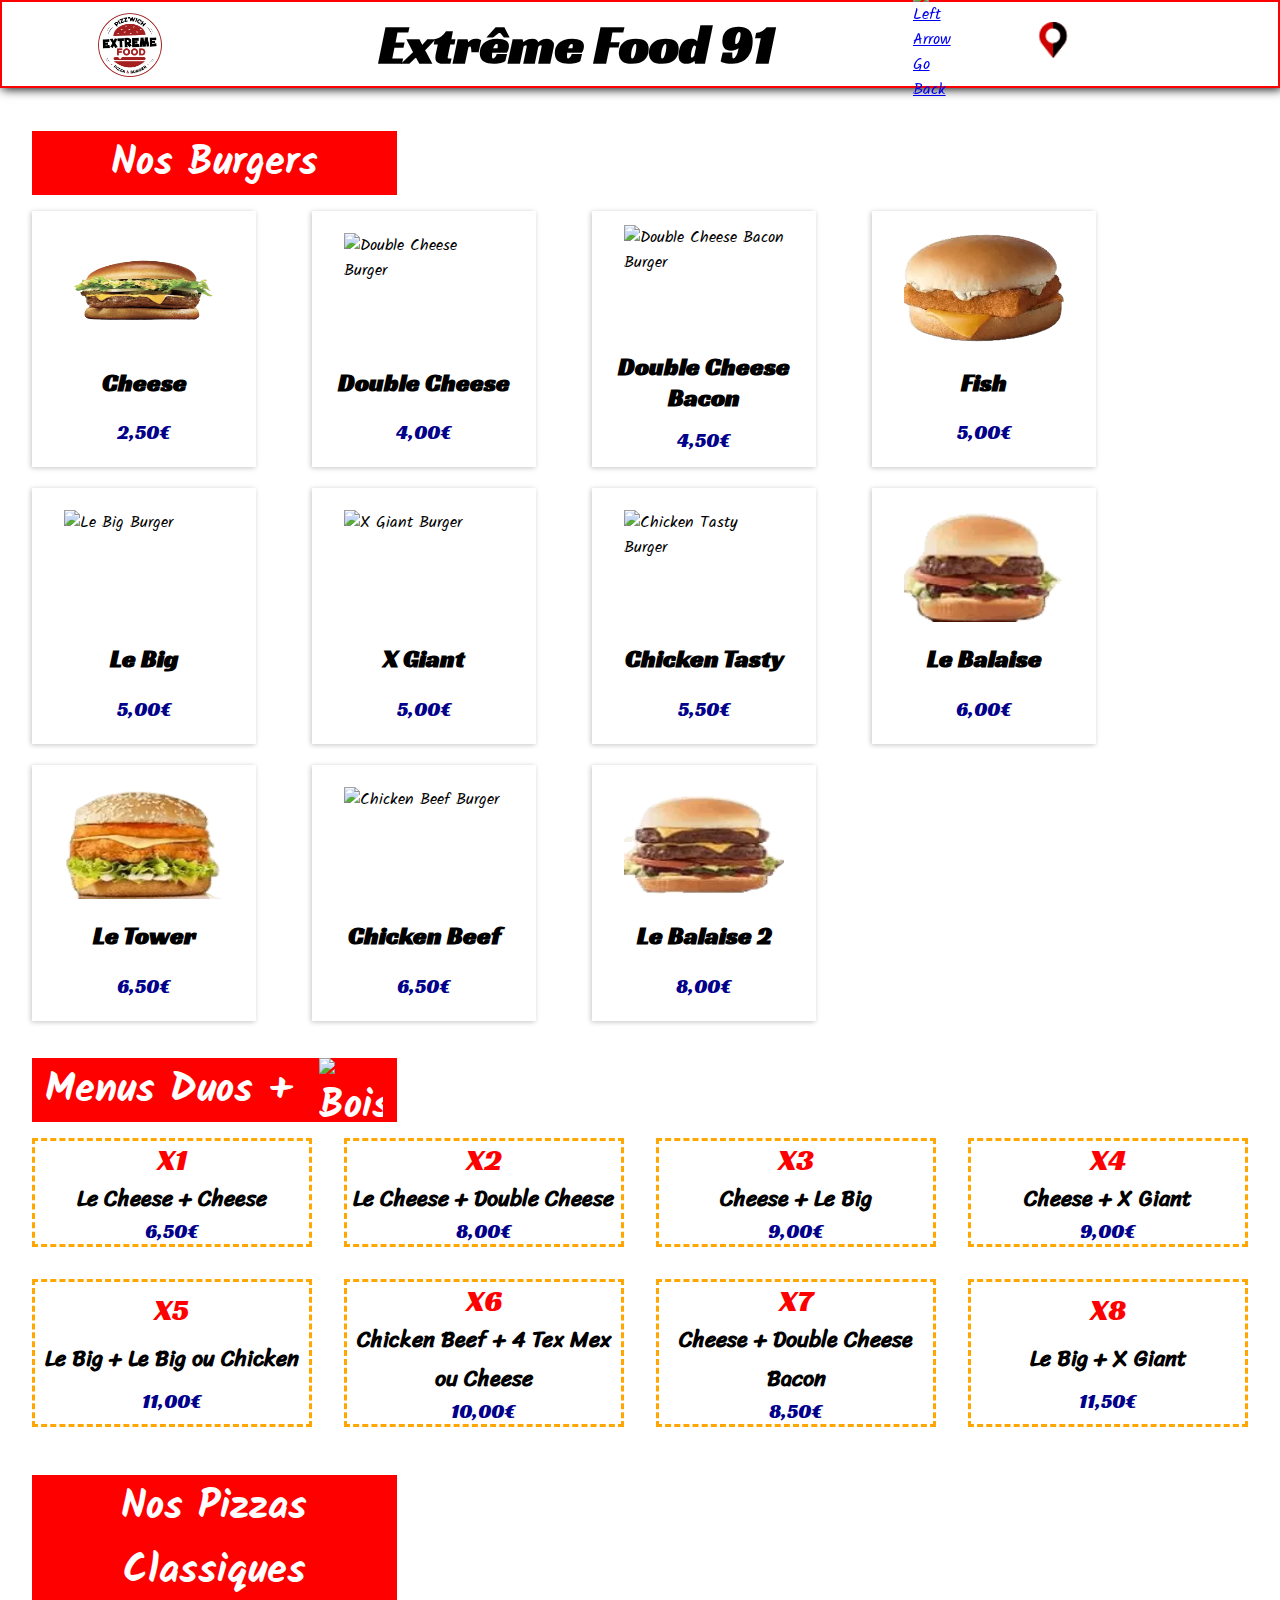
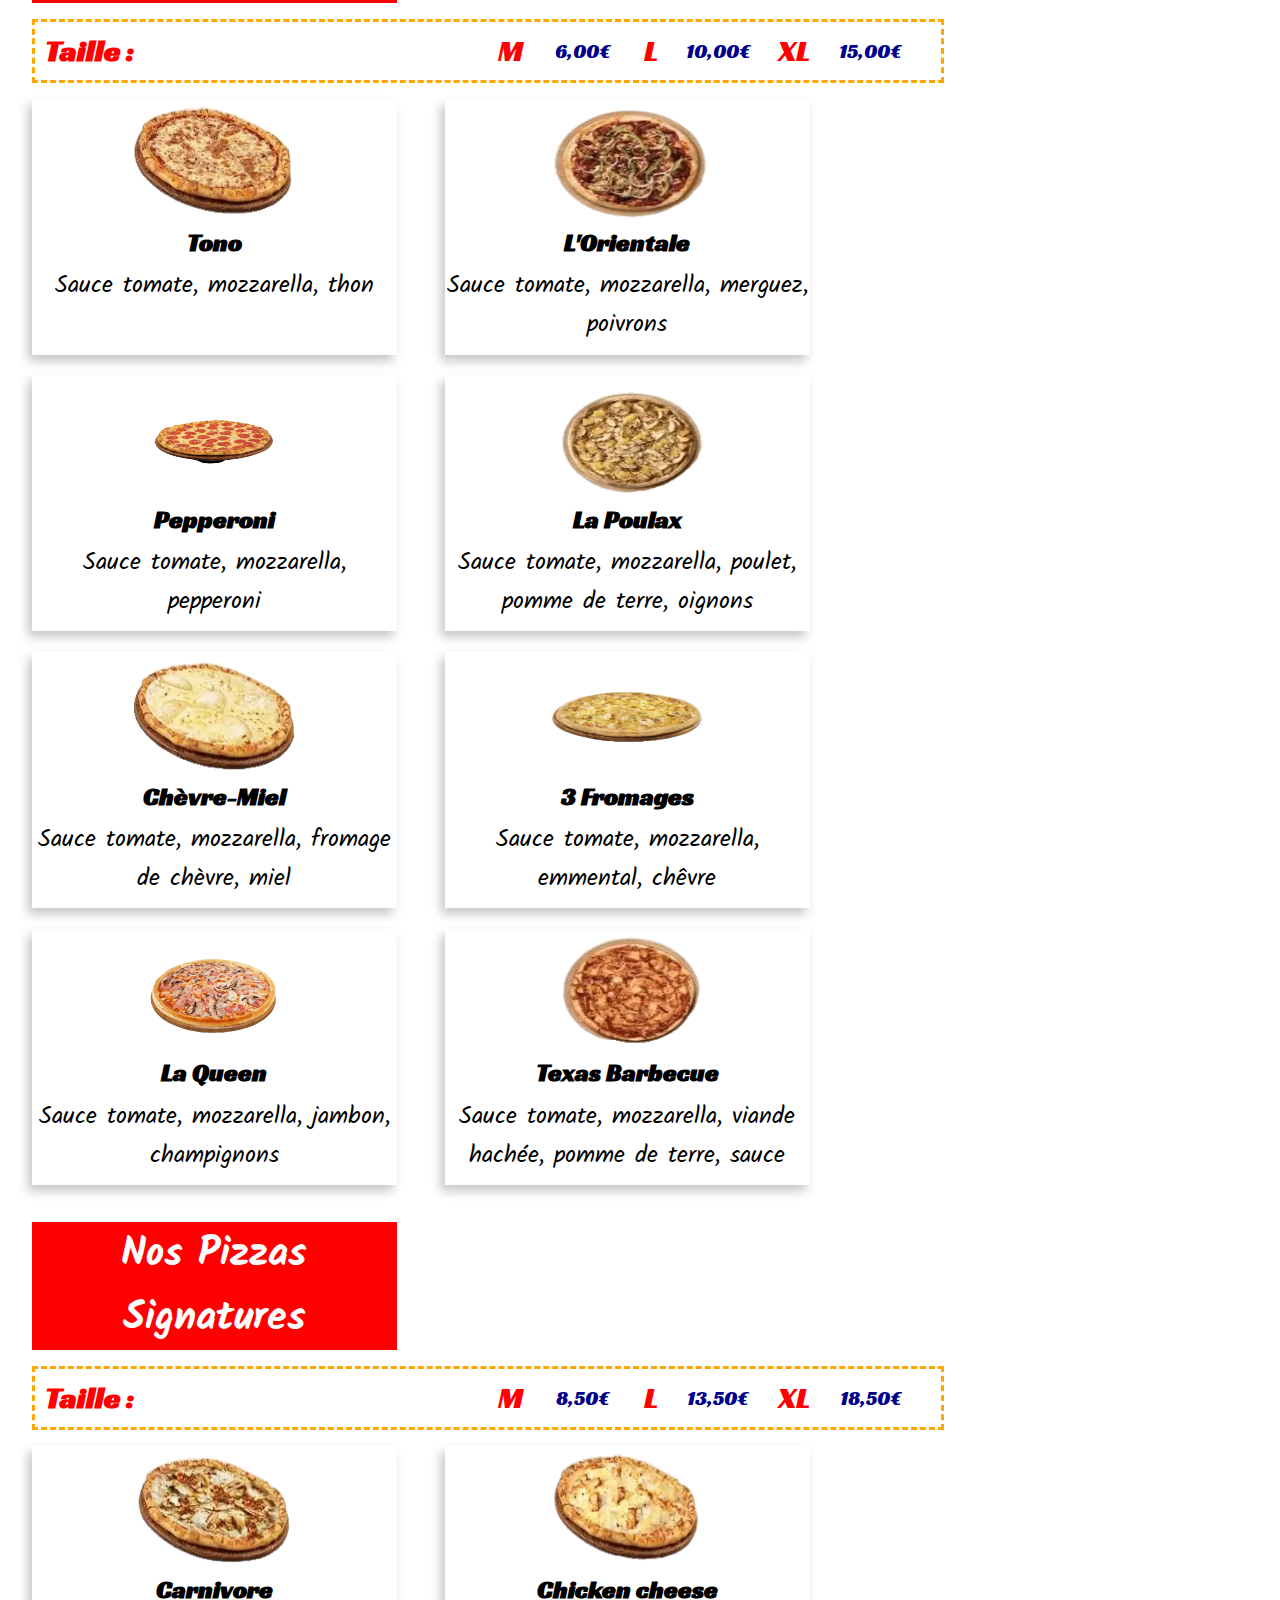
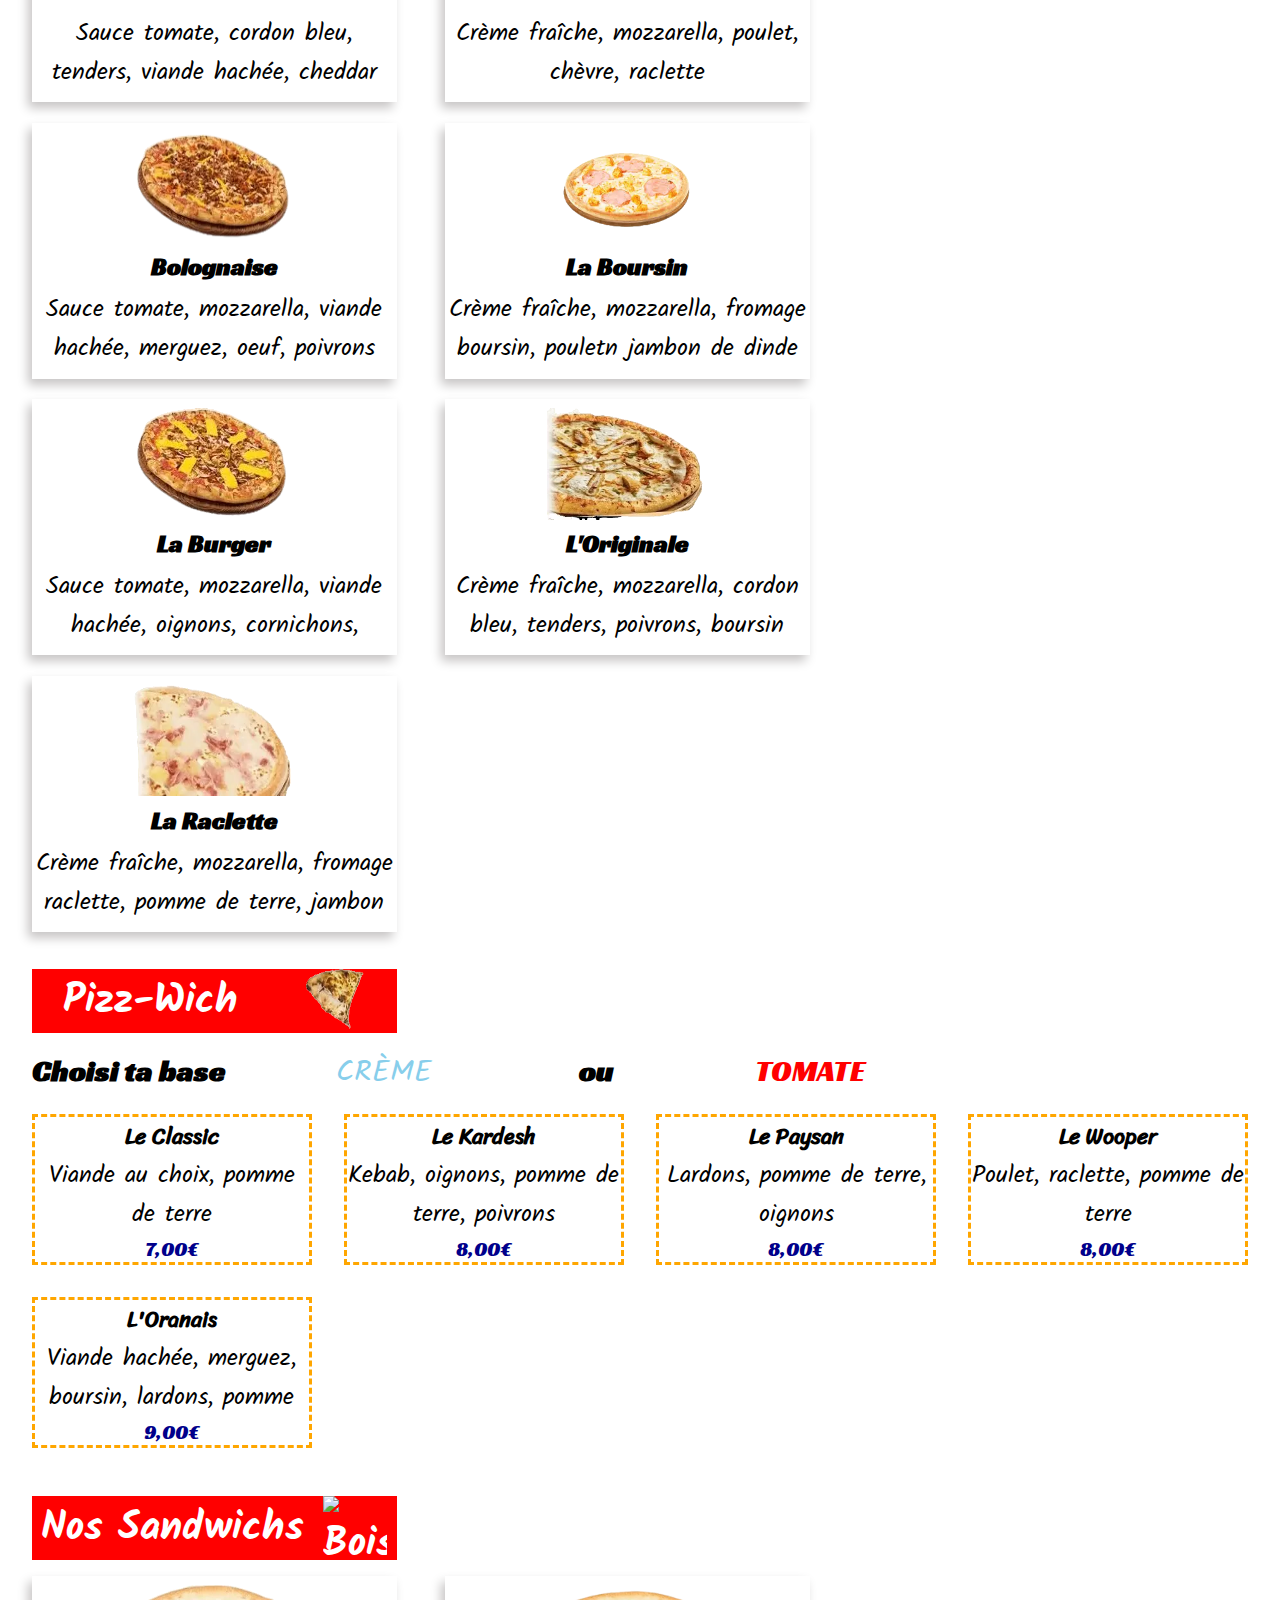
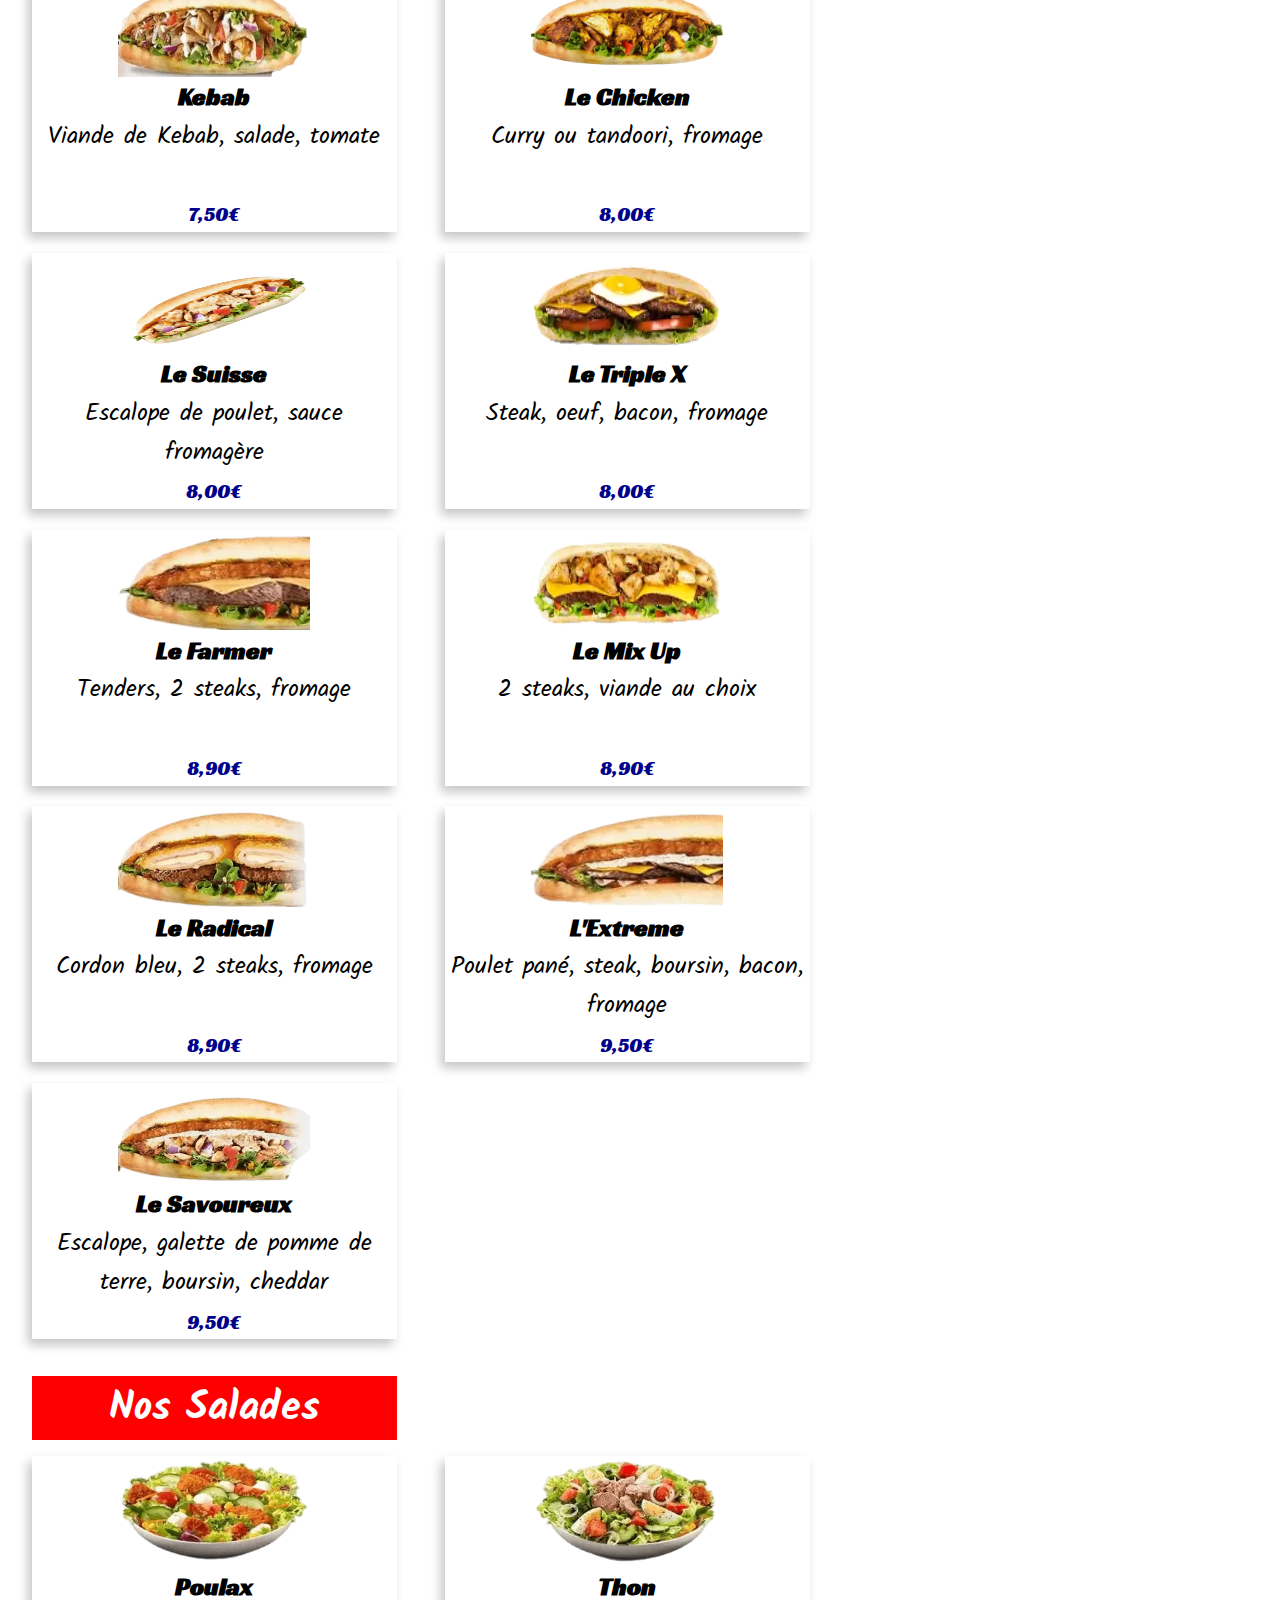
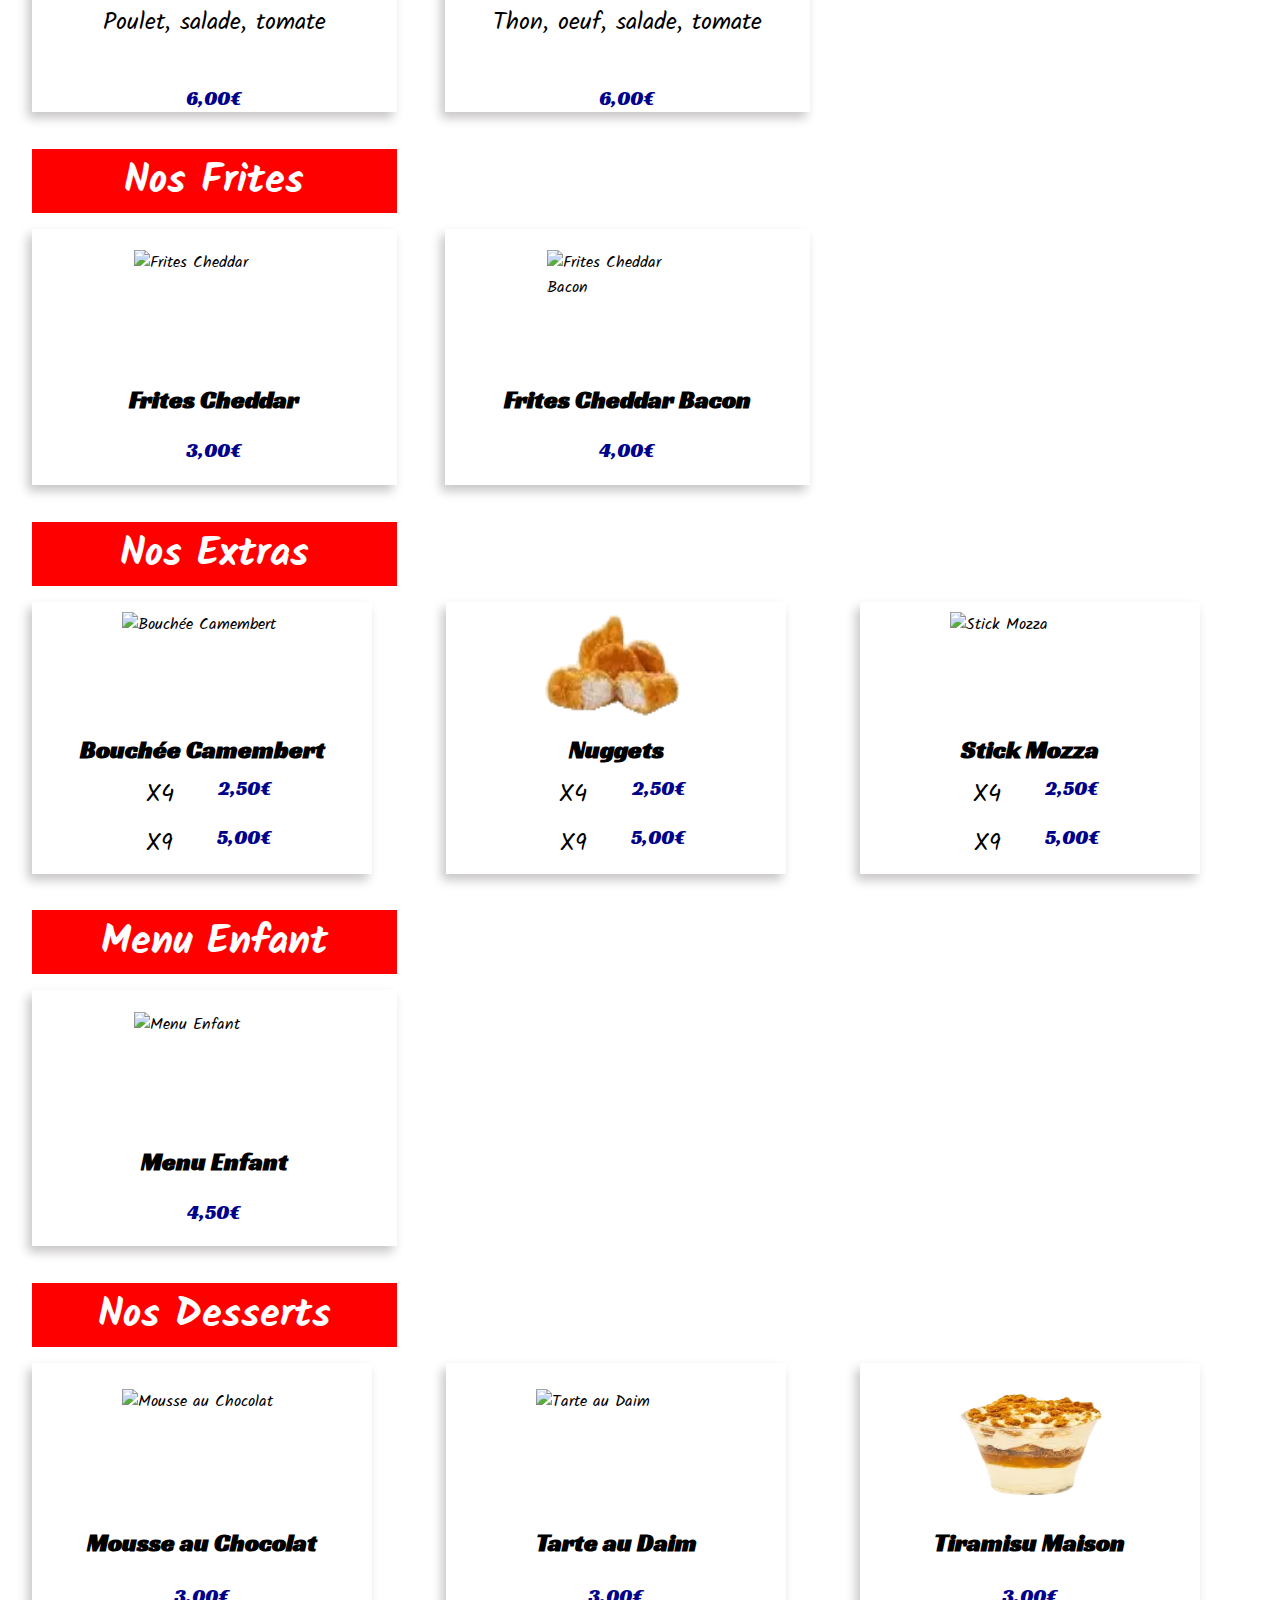
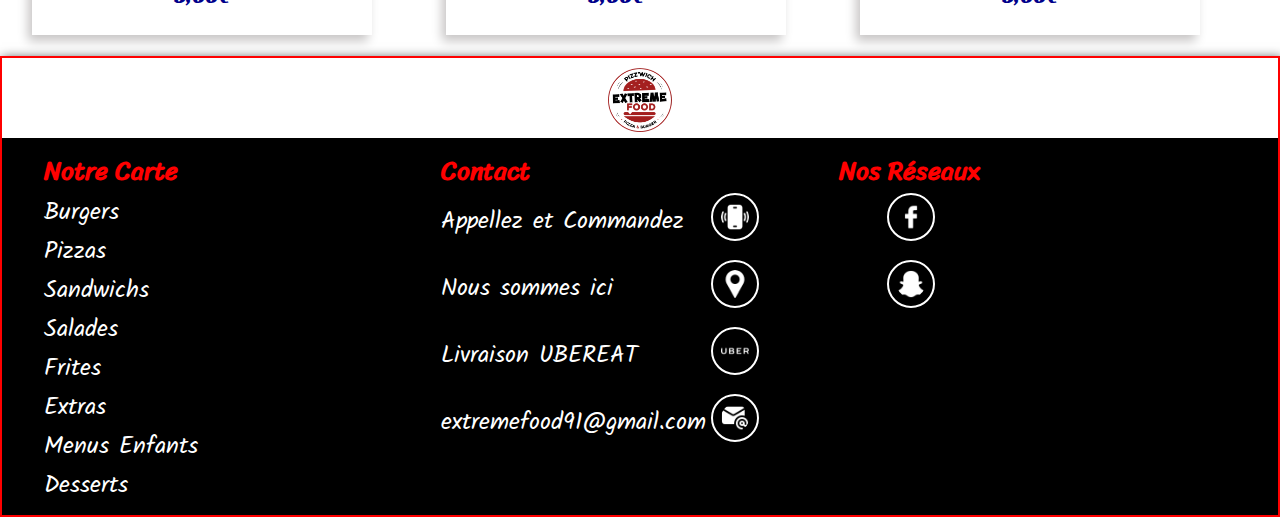
==== commit e6adbb14: "link" ====
--- a/page.html
+++ b/page.html
@@ -18,8 +18,7 @@
     <header>
       <div class="headerContainer">
         <div class="logoContainer">
-          <a href="/index.html
-          ">
+          <a href="index.html">
             <img
               class="logo"
               src="Images/Logos/Logo-2.webp"
--- a/style.css
+++ b/style.css
@@ -536,6 +536,7 @@
   .sandwichsBlockBox {
     width: 100%;
     height: 13rem;
+    margin-right: 0;
   }
 }
 
@@ -898,7 +899,12 @@
   flex-wrap: nowrap;
   justify-content: space-around;
   align-items: center;
-  width: 10%;
+  width: 20%;
+}
+@media (max-width: 1200px) {
+  .mapMenuContainer {
+    width: 30%;
+  }
 }
 @media (max-width: 425px) {
   .mapMenuContainer {
